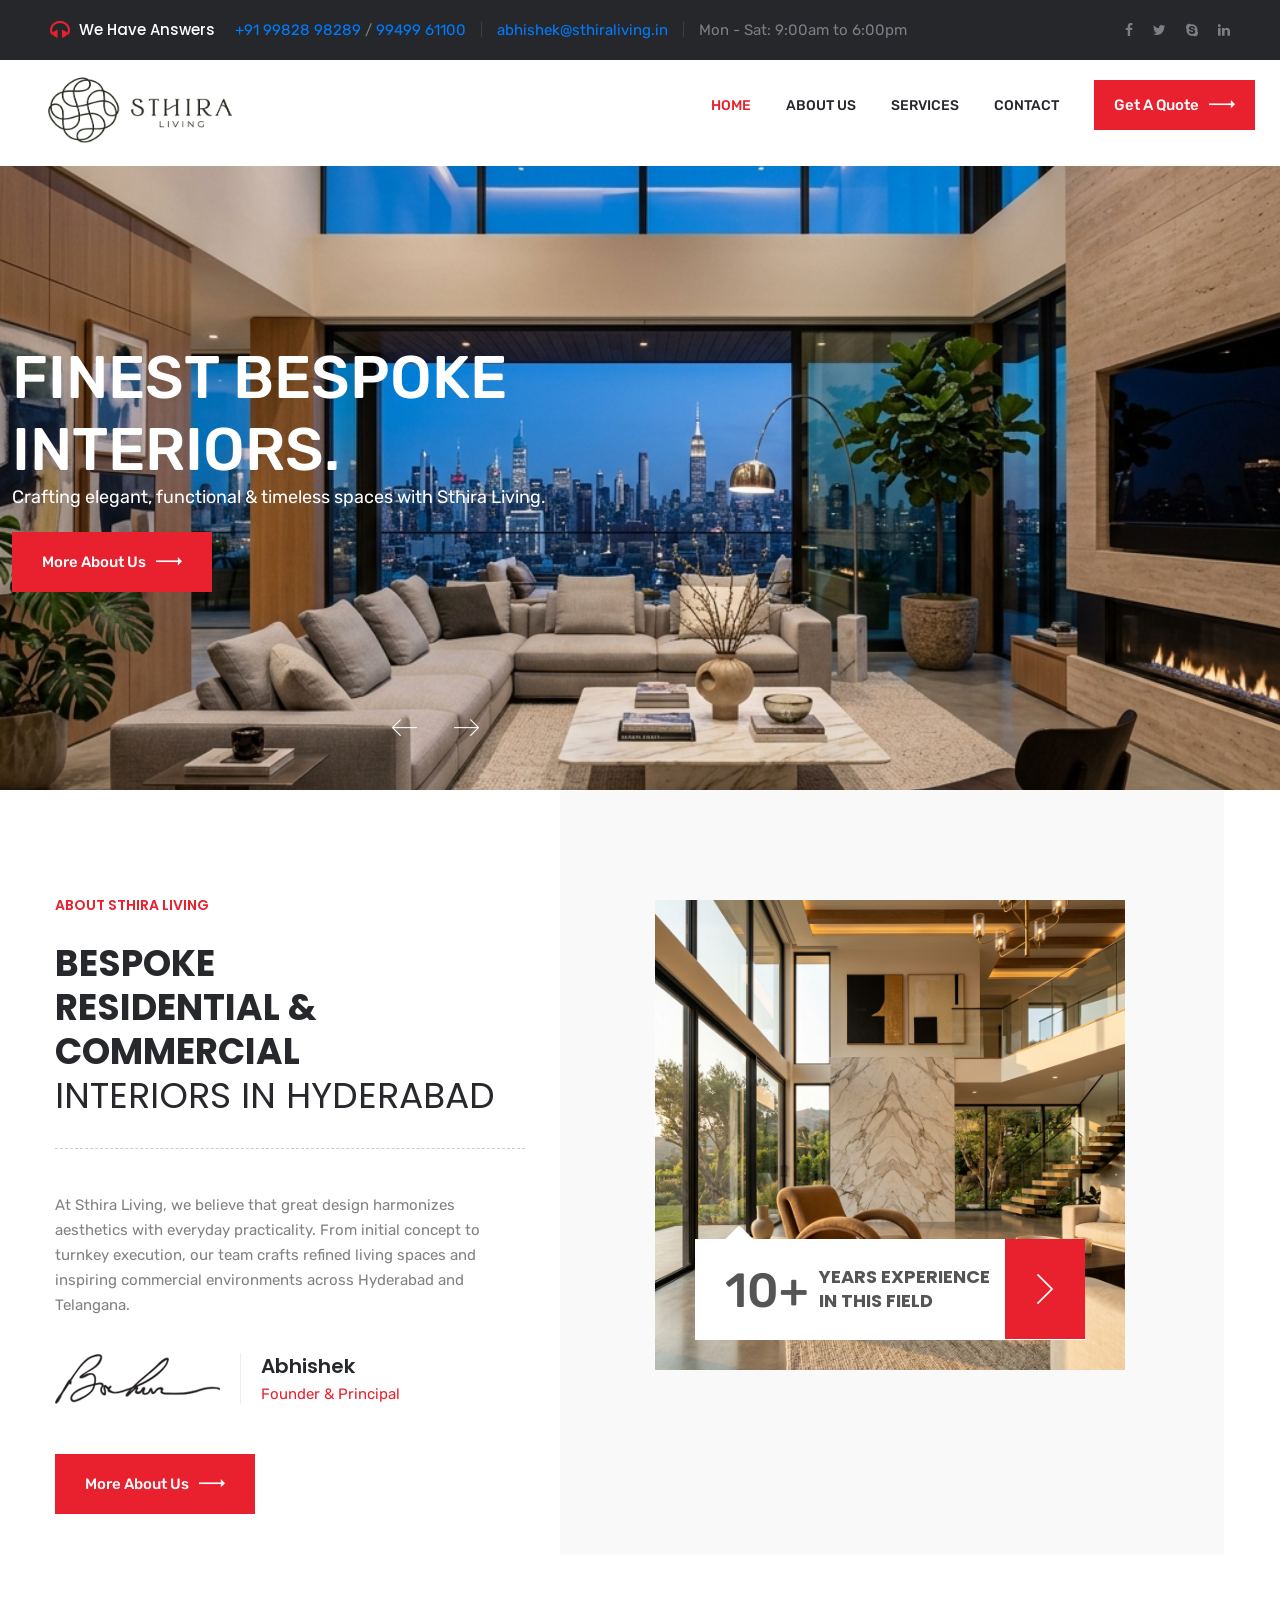
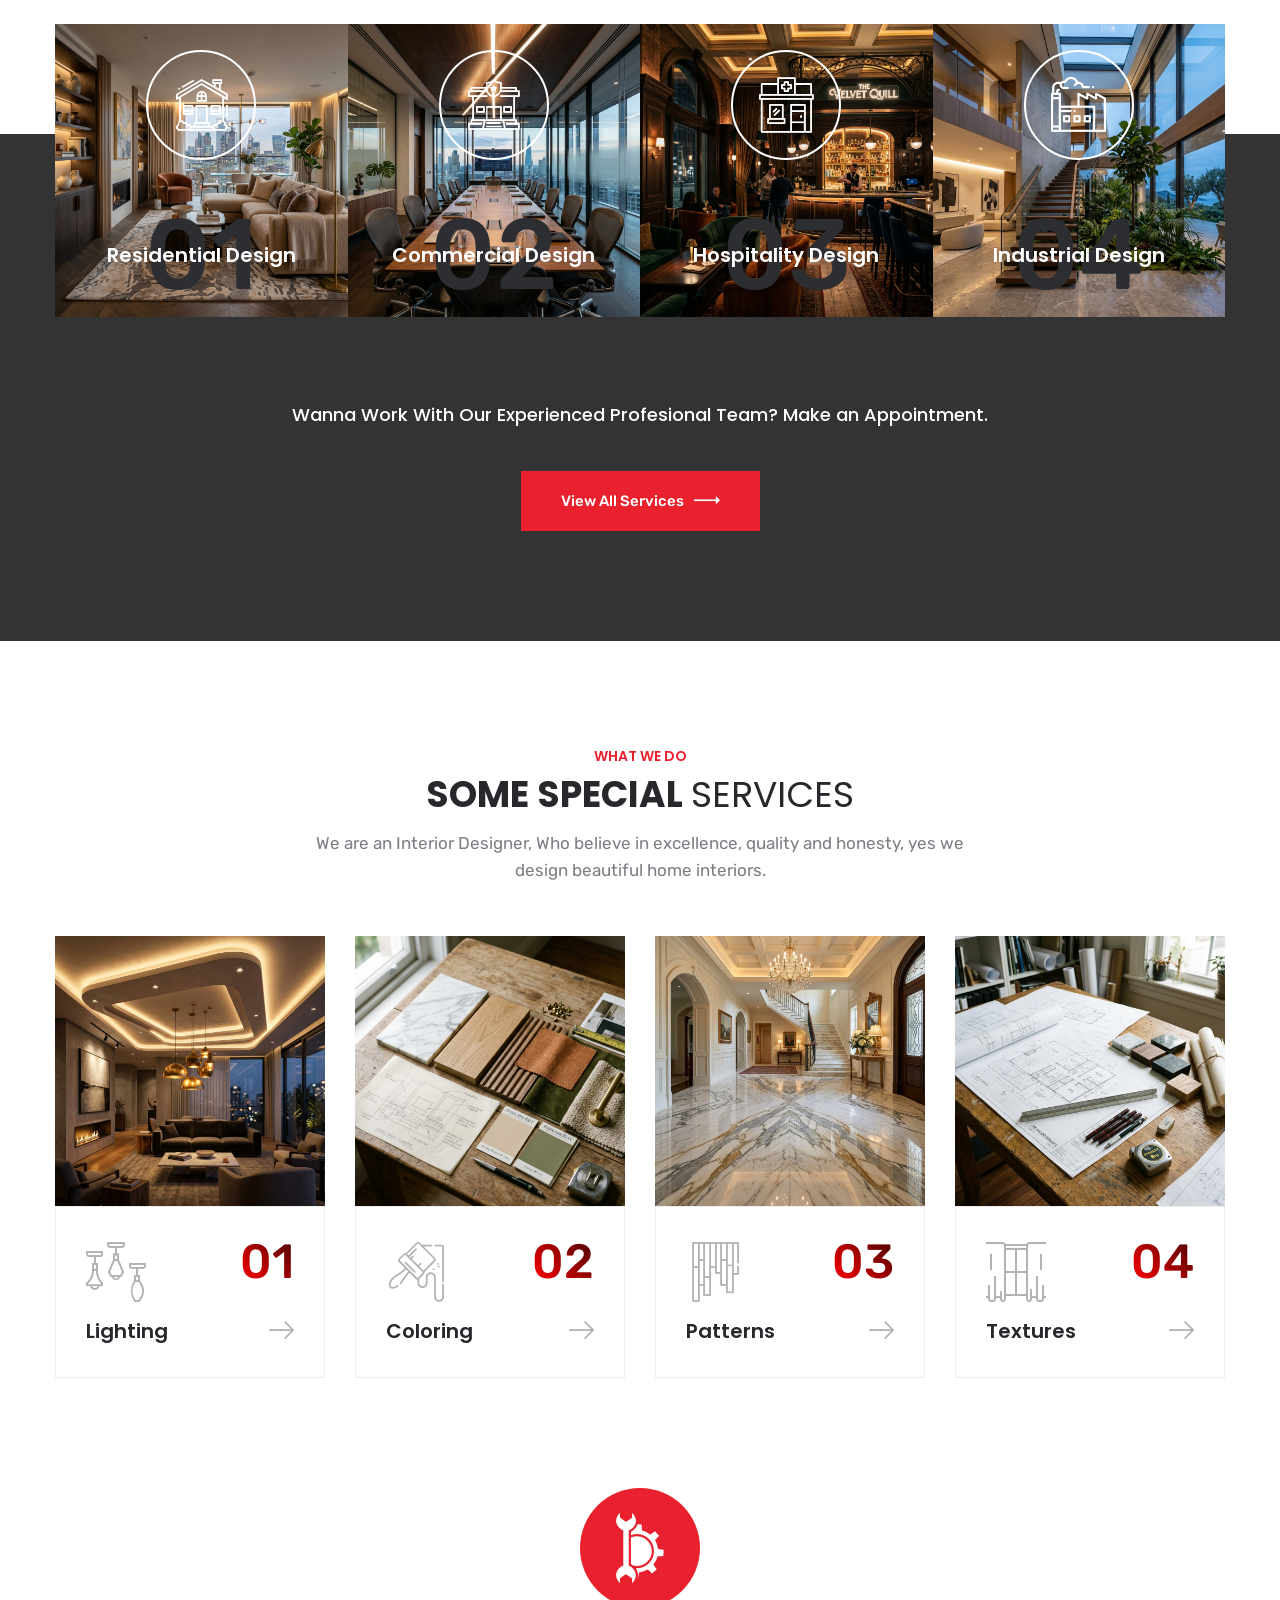
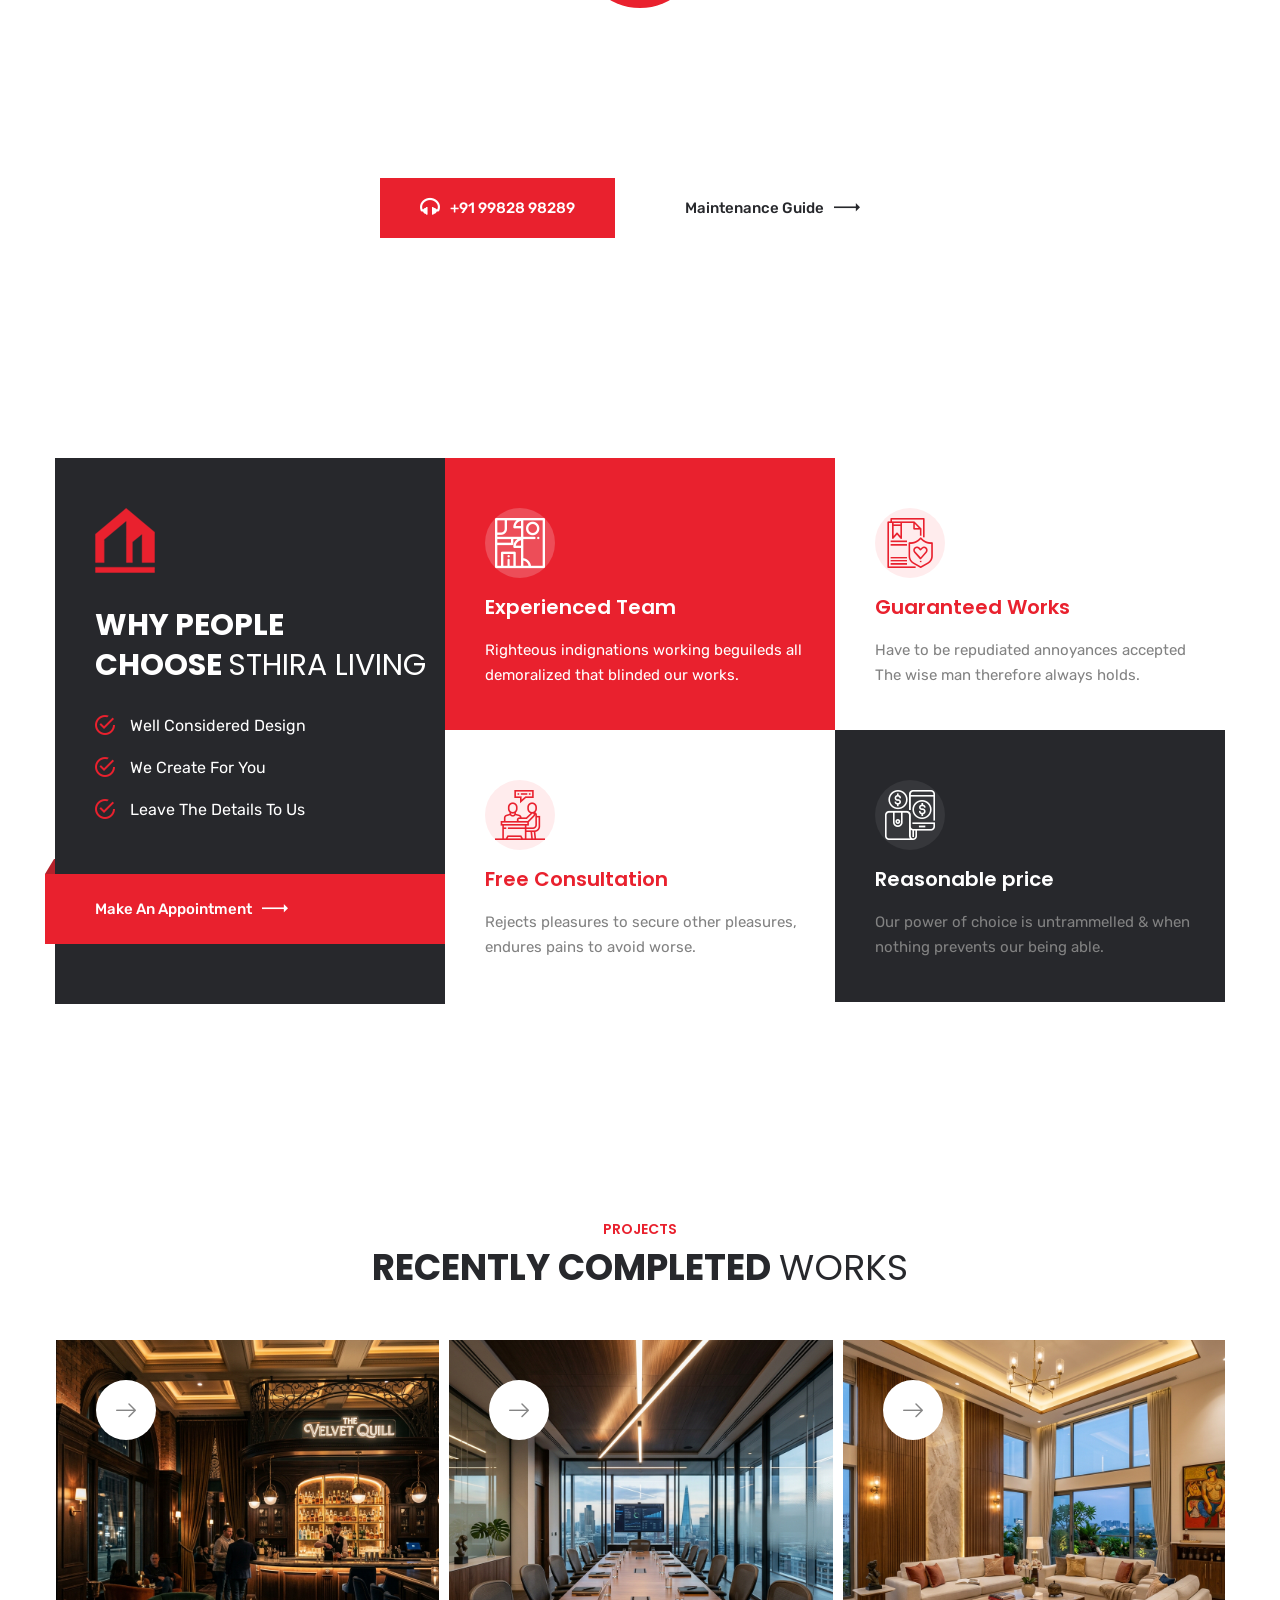
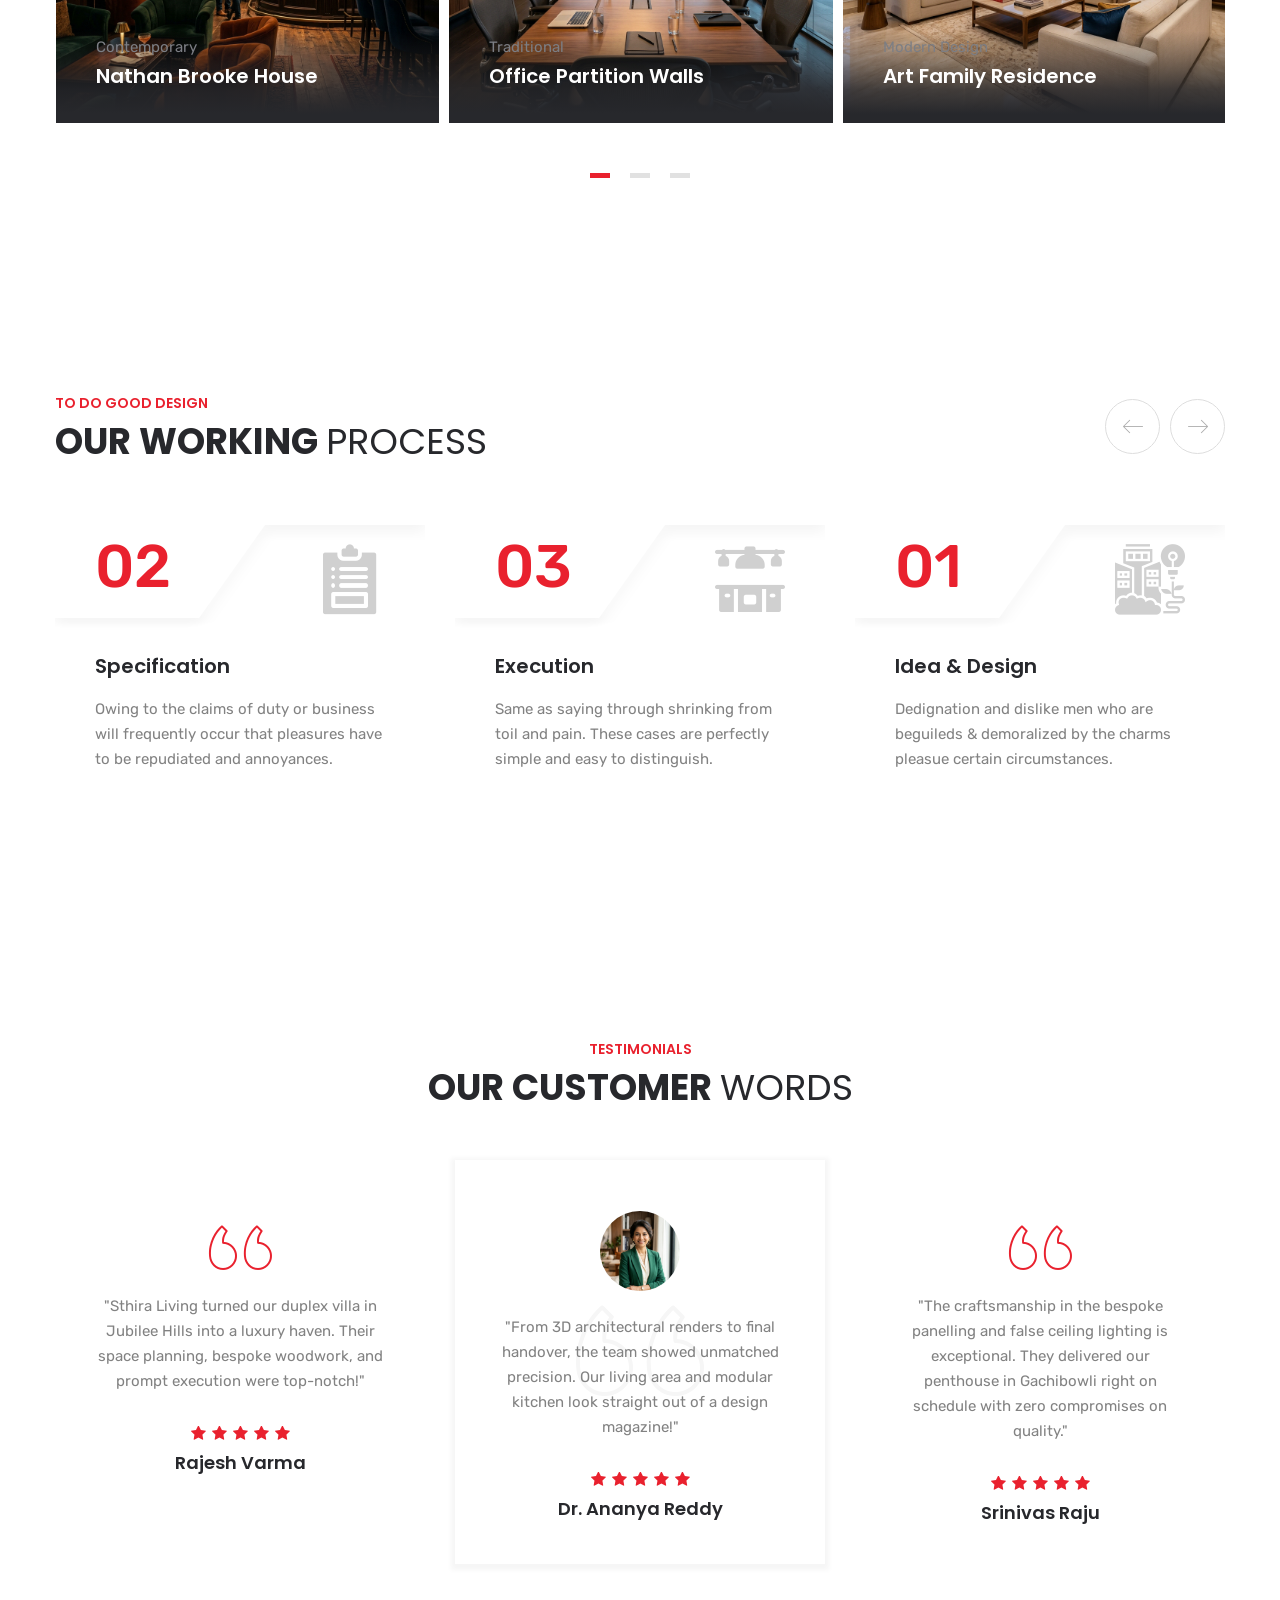
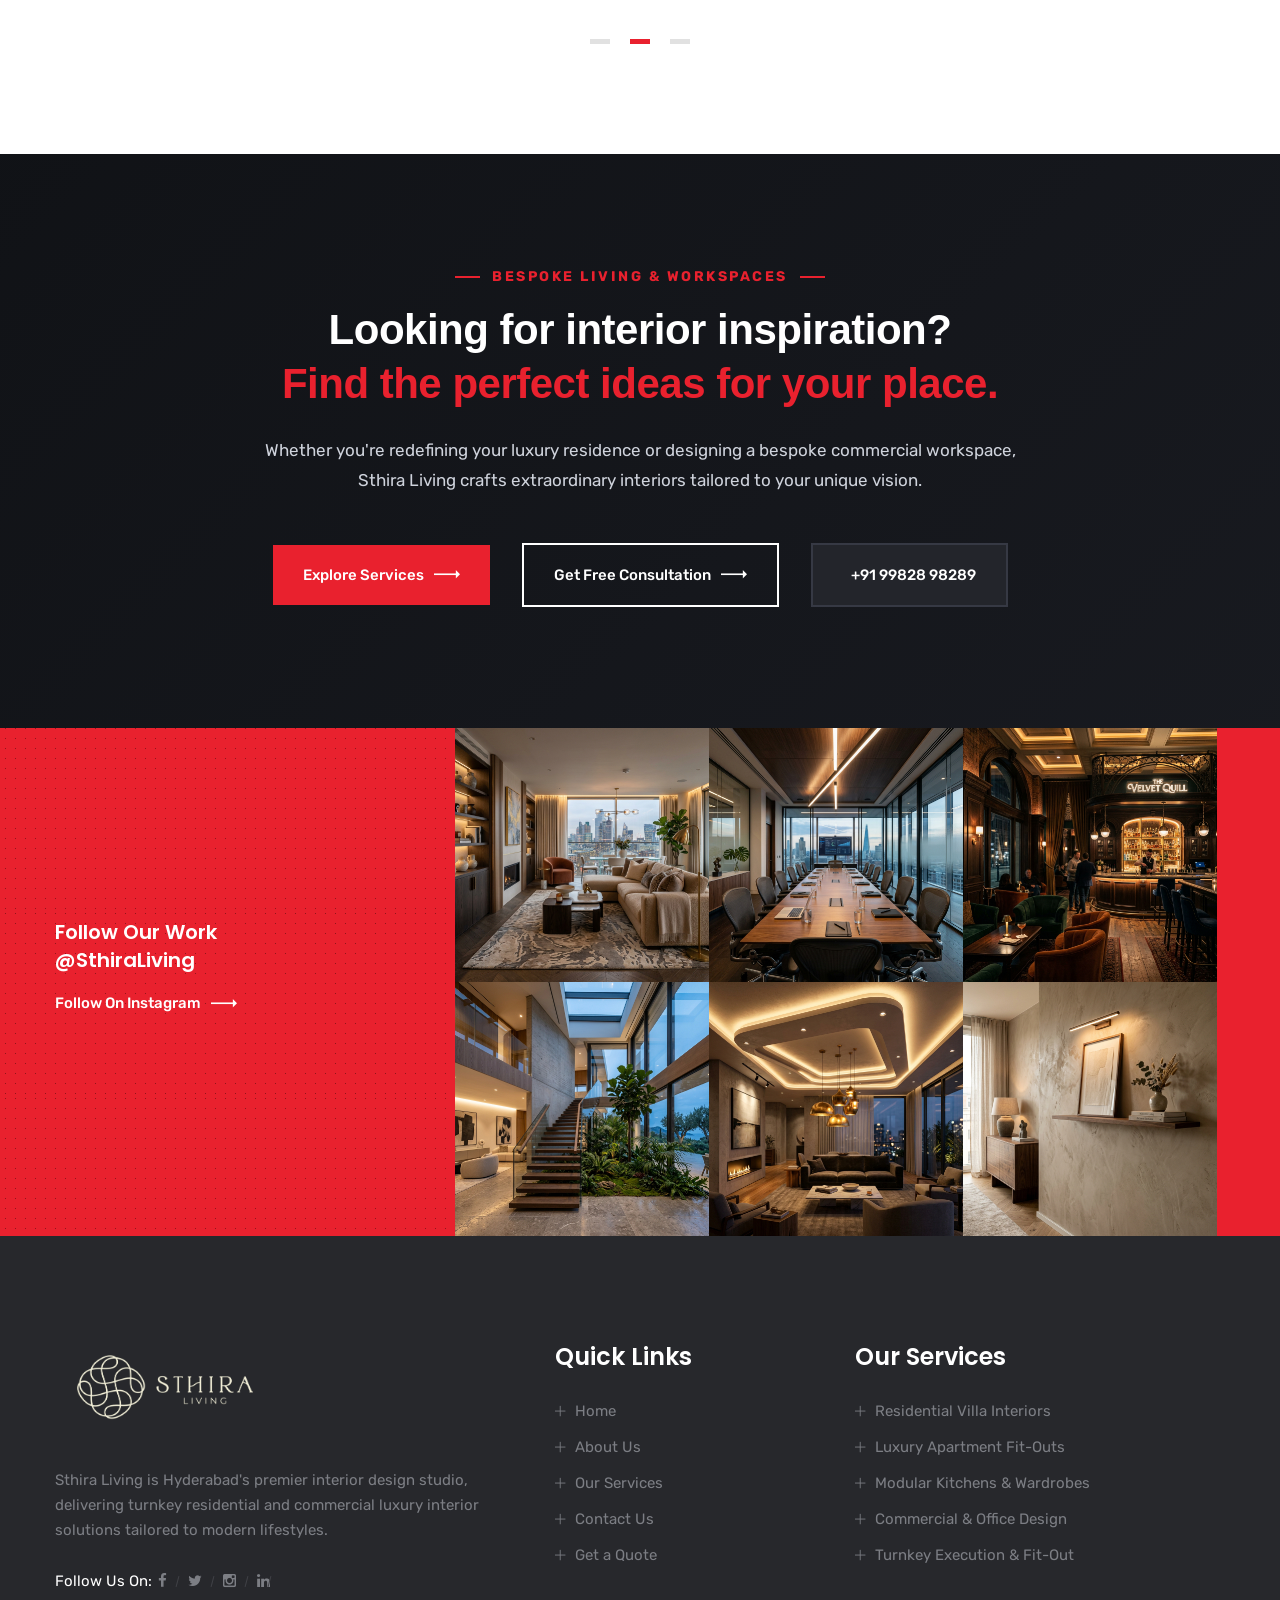
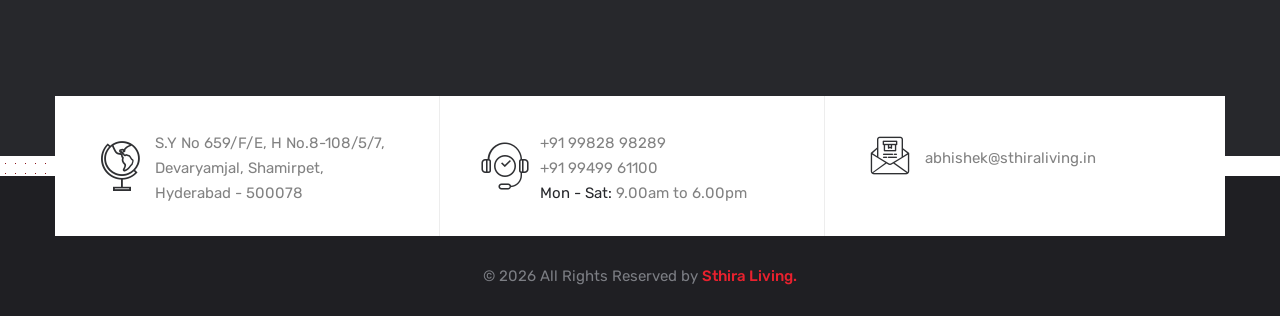
==== index.html @ 16c9e3c0 "Initial commit - Sthira Living website with Hyderabad interiors branding, real service photography, " ====
<!DOCTYPE html>
<html lang="en">

<head>
    <meta charset="UTF-8">
    <title>Sthira Living || Modern & Luxury Interior Designers Hyderabad</title>

    <!-- responsive meta -->
    <meta name="viewport" content="width=device-width, initial-scale=1">
    <!-- For IE -->
    <meta http-equiv="X-UA-Compatible" content="IE=edge">

    <!-- master stylesheet -->
    <link rel="stylesheet" href="css/style.css">
    <!-- Responsive stylesheet -->
    <link rel="stylesheet" href="css/responsive.css">
    <!-- Favicon -->
    <link rel="apple-touch-icon" sizes="180x180" href="images/favicon/apple-touch-icon.png">
    <link rel="icon" type="image/png" href="images/favicon/favicon-32x32.png" sizes="32x32">
    <link rel="icon" type="image/png" href="images/favicon/favicon-16x16.png" sizes="16x16">

    <!-- Fixing Internet Explorer-->
    <!--[if lt IE 9]>
        <script src="http://html5shiv.googlecode.com/svn/trunk/html5.js"></script>
        <script src="js/html5shiv.js"></script>
    <![endif]-->

</head>

<body>
    <div class="boxed_wrapper">

        <div class="preloader"></div>

        <!-- Start Top Bar style2 -->
        <section class="top-bar-style2">
            <div class="top-style2 clearfix">
                <div class="top-style2-left">
                    <p><span class="icon-music"></span>We Have Answers</p>
                    <ul>
                        <li><a href="tel:+919982898289">+91 99828 98289</a> / <a href="tel:+919949961100">99499 61100</a></li>
                        <li><a href="mailto:abhishek@sthiraliving.in">abhishek@sthiraliving.in</a></li>
                        <li>Mon - Sat: 9:00am to 6:00pm</li>
                    </ul>
                </div>
                <div class="top-style2-right">
                    <ul class="topbar-social-links">
                        <li><a href="#"><i class="fa fa-facebook" aria-hidden="true"></i></a></li>
                        <li><a href="#"><i class="fa fa-twitter" aria-hidden="true"></i></a></li>
                        <li><a href="#"><i class="fa fa-skype" aria-hidden="true"></i></a></li>
                        <li><a href="#"><i class="fa fa-linkedin" aria-hidden="true"></i></a></li>
                    </ul>
                </div>
            </div>
        </section>
        <!-- End Top Bar style2 -->

        <!--Start Main Header-->
        <header class="main-header header-style2 stricky">
            <div class="inner-container clearfix">
                <div class="logo-box-style2 float-left">
                    <a href="index.html">
                        <img src="images/sthira_logo.png" alt="Sthira Living">
                    </a>
                </div>
                <div class="main-menu-box float-right">
                    <nav class="main-menu style2 clearfix">
                        <div class="navbar-header clearfix">
                            <button type="button" class="navbar-toggle" data-toggle="collapse" data-target=".navbar-collapse">
                            <span class="icon-bar"></span>
                            <span class="icon-bar"></span>
                            <span class="icon-bar"></span>
                        </button>
                        </div>
                        <div class="navbar-collapse collapse clearfix">
                            <ul class="navigation clearfix">
                                <li class="current"><a href="index.html">Home</a></li>
                                <li><a href="about.html">About Us</a></li>
                                <li><a href="services.html">Services</a></li>
                                <li><a href="contact.html">Contact</a></li>
                            </ul>
                        </div>
                    </nav>
                    <div class="mainmenu-right style2">
                        <div class="button">
                            <a class="btn-one" href="contact.html">Get a Quote<span class="flaticon-next"></span></a>
                        </div>
                    </div>
                </div>
            </div>
        </header>
        <!--End Main Header-->

        <!--Main Slider-->
        <section class="main-slider style2">
            <div class="rev_slider_wrapper fullwidthbanner-container" id="rev_slider_one_wrapper" data-source="gallery">
                <div class="rev_slider fullwidthabanner" id="rev_slider_two" data-version="5.4.1">
                    <ul>
                        <li data-description="Slide Description" data-easein="default" data-easeout="default" data-fsmasterspeed="1500" data-fsslotamount="7" data-fstransition="fade" data-hideafterloop="0" data-hideslideonmobile="off" data-index="rs-1689" data-masterspeed="default"
                            data-param1="" data-param10="" data-param2="" data-param3="" data-param4="" data-param5="" data-param6="" data-param7="" data-param8="" data-param9="" data-rotate="0" data-saveperformance="off" data-slotamount="default" data-thumb="images/slides/v2-1.jpg"
                            data-title="Slide Title" data-transition="parallaxvertical">

                            <img alt="" class="rev-slidebg" data-bgfit="cover" data-bgparallax="10" data-bgposition="center center" data-bgrepeat="no-repeat" data-no-retina="" src="images/slides/v2-1.jpg">

                            <div class="tp-caption" data-paddingbottom="[0,0,0,0]" data-paddingleft="[0,0,0,0]" data-paddingright="[0,0,0,0]" data-paddingtop="[0,0,0,0]" data-responsive_offset="on" data-type="text" data-height="none" data-width="['800','800','700','400']" data-whitespace="normal"
                                data-hoffset="['15','15','15','15']" data-voffset="['-80','-95','-80','-90']" data-x="['left','left','left','left']" data-y="['middle','middle','middle','middle']" data-textalign="['top','top','top','top']" data-frames='[{"from":"y:[100%];z:0;rX:0deg;rY:0;rZ:0;sX:1;sY:1;skX:0;skY:0;","mask":"x:0px;y:0px;s:inherit;e:inherit;","speed":1500,"to":"o:1;","delay":1000,"ease":"Power3.easeInOut"},{"delay":"wait","speed":1000,"to":"auto:auto;","mask":"x:0;y:0;s:inherit;e:inherit;","ease":"Power3.easeInOut"}]'
                                style="z-index: 7; white-space: nowrap;">
                                <div class="slide-content left-slide">
                                    <div class="big-title">
                                        Finest bespoke<br> interiors.
                                    </div>
                                </div>
                            </div>
                            <div class="tp-caption" data-paddingbottom="[0,0,0,0]" data-paddingleft="[0,0,0,0]" data-paddingright="[0,0,0,0]" data-paddingtop="[0,0,0,0]" data-responsive_offset="on" data-type="text" data-height="none" data-width="['800','800','700','400']" data-whitespace="normal"
                                data-hoffset="['15','15','15','15']" data-voffset="['25','0','-5','-20']" data-x="['left','left','left','left']" data-y="['middle','middle','middle','middle']" data-textalign="['top','top','top','top']" data-frames='[{"from":"y:[-100%];z:0;rX:0deg;rY:0;rZ:0;sX:1;sY:1;skX:0;skY:0;","mask":"x:0px;y:0px;s:inherit;e:inherit;","speed":1500,"to":"o:1;","delay":1500,"ease":"Power3.easeInOut"},
                        {"delay":"wait","speed":1000,"to":"auto:auto;","mask":"x:0;y:0;s:inherit;e:inherit;","ease":"Power3.easeInOut"}]' style="z-index: 7; white-space: nowrap;">
                                <div class="slide-content left-slide">
                                    <div class="text">Crafting elegant, functional & timeless spaces with Sthira Living.</div>
                                </div>
                            </div>
                            <div class="tp-caption" data-paddingbottom="[0,0,0,0]" data-paddingleft="[0,0,0,0]" data-paddingright="[0,0,0,0]" data-paddingtop="[0,0,0,0]" data-responsive_offset="on" data-type="text" data-height="none" data-width="['800','800','700','400']" data-whitespace="normal"
                                data-hoffset="['15','15','15','15']" data-voffset="['105','90','75','65']" data-x="['left','left','left','left']" data-y="['middle','middle','middle','middle']" data-textalign="['top','top','top','top']" data-frames='[{"from":"y:[100%];z:0;rX:0deg;rY:0;rZ:0;sX:1;sY:1;skX:0;skY:0;","mask":"x:0px;y:0px;s:inherit;e:inherit;","speed":1500,"to":"o:1;","delay":1500,"ease":"Power3.easeInOut"},{"delay":"wait","speed":1000,"to":"auto:auto;","mask":"x:0;y:0;s:inherit;e:inherit;","ease":"Power3.easeInOut"}]'
                                style="z-index: 7; white-space: nowrap;">
                                <div class="slide-content left-slide">
                                    <div class="btn-box">
                                        <a class="btn-one" href="about.html">More About Us<span class="flaticon-next"></span></a>
                                    </div>
                                </div>
                            </div>



                        </li>

                        <li data-description="Slide Description" data-easein="default" data-easeout="default" data-fsmasterspeed="1500" data-fsslotamount="7" data-fstransition="fade" data-hideafterloop="0" data-hideslideonmobile="off" data-index="rs-1687" data-masterspeed="default"
                            data-param1="" data-param10="" data-param2="" data-param3="" data-param4="" data-param5="" data-param6="" data-param7="" data-param8="" data-param9="" data-rotate="0" data-saveperformance="off" data-slotamount="default" data-thumb="images/slides/v2-2.jpg"
                            data-title="Slide Title" data-transition="parallaxvertical">

                            <img alt="" class="rev-slidebg" data-bgfit="cover" data-bgparallax="10" data-bgposition="center center" data-bgrepeat="no-repeat" data-no-retina="" src="images/slides/v2-2.jpg">

                            <div class="tp-caption" data-paddingbottom="[0,0,0,0]" data-paddingleft="[0,0,0,0]" data-paddingright="[0,0,0,0]" data-paddingtop="[0,0,0,0]" data-responsive_offset="on" data-type="text" data-height="none" data-width="['800','800','700','400']" data-whitespace="normal"
                                data-hoffset="['15','15','15','15']" data-voffset="['-80','-95','-80','-90']" data-x="['left','left','left','left']" data-y="['middle','middle','middle','middle']" data-textalign="['top','top','top','top']" data-frames='[{"from":"y:[100%];z:0;rX:0deg;rY:0;rZ:0;sX:1;sY:1;skX:0;skY:0;","mask":"x:0px;y:0px;s:inherit;e:inherit;","speed":1500,"to":"o:1;","delay":1000,"ease":"Power3.easeInOut"},{"delay":"wait","speed":1000,"to":"auto:auto;","mask":"x:0;y:0;s:inherit;e:inherit;","ease":"Power3.easeInOut"}]'
                                style="z-index: 7; white-space: nowrap;">
                                <div class="slide-content left-slide">
                                    <div class="big-title">
                                        Beautiful Living<br> Solutions.
                                    </div>
                                </div>
                            </div>
                            <div class="tp-caption" data-paddingbottom="[0,0,0,0]" data-paddingleft="[0,0,0,0]" data-paddingright="[0,0,0,0]" data-paddingtop="[0,0,0,0]" data-responsive_offset="on" data-type="text" data-height="none" data-width="['800','800','700','400']" data-whitespace="normal"
                                data-hoffset="['15','15','15','15']" data-voffset="['25','0','-5','-20']" data-x="['left','left','left','left']" data-y="['middle','middle','middle','middle']" data-textalign="['top','top','top','top']" data-frames='[{"from":"y:[-100%];z:0;rX:0deg;rY:0;rZ:0;sX:1;sY:1;skX:0;skY:0;","mask":"x:0px;y:0px;s:inherit;e:inherit;","speed":1500,"to":"o:1;","delay":1500,"ease":"Power3.easeInOut"},
                        {"delay":"wait","speed":1000,"to":"auto:auto;","mask":"x:0;y:0;s:inherit;e:inherit;","ease":"Power3.easeInOut"}]' style="z-index: 7; white-space: nowrap;">
                                <div class="slide-content left-slide">
                                    <div class="text">Transforming your lifestyle through personalized interior design.</div>
                                </div>
                            </div>
                            <div class="tp-caption" data-paddingbottom="[0,0,0,0]" data-paddingleft="[0,0,0,0]" data-paddingright="[0,0,0,0]" data-paddingtop="[0,0,0,0]" data-responsive_offset="on" data-type="text" data-height="none" data-width="['800','800','700','400']" data-whitespace="normal"
                                data-hoffset="['15','15','15','15']" data-voffset="['105','90','75','65']" data-x="['left','left','left','left']" data-y="['middle','middle','middle','middle']" data-textalign="['top','top','top','top']" data-frames='[{"from":"y:[100%];z:0;rX:0deg;rY:0;rZ:0;sX:1;sY:1;skX:0;skY:0;","mask":"x:0px;y:0px;s:inherit;e:inherit;","speed":1500,"to":"o:1;","delay":1500,"ease":"Power3.easeInOut"},{"delay":"wait","speed":1000,"to":"auto:auto;","mask":"x:0;y:0;s:inherit;e:inherit;","ease":"Power3.easeInOut"}]'
                                style="z-index: 7; white-space: nowrap;">
                                <div class="slide-content left-slide">
                                    <div class="btn-box">
                                        <a class="btn-one" href="services.html">Services We Provide<span class="flaticon-next"></span></a>
                                    </div>
                                </div>
                            </div>

                        </li>

                        <li data-description="Slide Description" data-easein="default" data-easeout="default" data-fsmasterspeed="1500" data-fsslotamount="7" data-fstransition="fade" data-hideafterloop="0" data-hideslideonmobile="off" data-index="rs-1688" data-masterspeed="default"
                            data-param1="" data-param10="" data-param2="" data-param3="" data-param4="" data-param5="" data-param6="" data-param7="" data-param8="" data-param9="" data-rotate="0" data-saveperformance="off" data-slotamount="default" data-thumb="images/slides/v2-3.jpg"
                            data-title="Slide Title" data-transition="parallaxvertical">

                            <img alt="" class="rev-slidebg" data-bgfit="cover" data-bgparallax="10" data-bgposition="center center" data-bgrepeat="no-repeat" data-no-retina="" src="images/slides/v2-3.jpg">

                            <div class="tp-caption" data-paddingbottom="[0,0,0,0]" data-paddingleft="[0,0,0,0]" data-paddingright="[0,0,0,0]" data-paddingtop="[0,0,0,0]" data-responsive_offset="on" data-type="text" data-height="none" data-width="['800','800','700','400']" data-whitespace="normal"
                                data-hoffset="['15','15','15','15']" data-voffset="['-80','-95','-80','-90']" data-x="['left','left','left','left']" data-y="['middle','middle','middle','middle']" data-textalign="['top','top','top','top']" data-frames='[{"from":"y:[100%];z:0;rX:0deg;rY:0;rZ:0;sX:1;sY:1;skX:0;skY:0;","mask":"x:0px;y:0px;s:inherit;e:inherit;","speed":1500,"to":"o:1;","delay":1000,"ease":"Power3.easeInOut"},{"delay":"wait","speed":1000,"to":"auto:auto;","mask":"x:0;y:0;s:inherit;e:inherit;","ease":"Power3.easeInOut"}]'
                                style="z-index: 7; white-space: nowrap;">
                                <div class="slide-content left-slide">
                                    <div class="big-title">
                                        Uniting design &<br> technology.
                                    </div>
                                </div>
                            </div>
                            <div class="tp-caption" data-paddingbottom="[0,0,0,0]" data-paddingleft="[0,0,0,0]" data-paddingright="[0,0,0,0]" data-paddingtop="[0,0,0,0]" data-responsive_offset="on" data-type="text" data-height="none" data-width="['800','800','700','400']" data-whitespace="normal"
                                data-hoffset="['15','15','15','15']" data-voffset="['25','0','-5','-20']" data-x="['left','left','left','left']" data-y="['middle','middle','middle','middle']" data-textalign="['top','top','top','top']" data-frames='[{"from":"y:[-100%];z:0;rX:0deg;rY:0;rZ:0;sX:1;sY:1;skX:0;skY:0;","mask":"x:0px;y:0px;s:inherit;e:inherit;","speed":1500,"to":"o:1;","delay":1500,"ease":"Power3.easeInOut"},
                        {"delay":"wait","speed":1000,"to":"auto:auto;","mask":"x:0;y:0;s:inherit;e:inherit;","ease":"Power3.easeInOut"}]' style="z-index: 7; white-space: nowrap;">
                                <div class="slide-content left-slide">
                                    <div class="text">Experience world-class interior concepts tailored for you.</div>
                                </div>
                            </div>
                            <div class="tp-caption" data-paddingbottom="[0,0,0,0]" data-paddingleft="[0,0,0,0]" data-paddingright="[0,0,0,0]" data-paddingtop="[0,0,0,0]" data-responsive_offset="on" data-type="text" data-height="none" data-width="['800','800','700','400']" data-whitespace="normal"
                                data-hoffset="['15','15','15','15']" data-voffset="['105','90','75','65']" data-x="['left','left','left','left']" data-y="['middle','middle','middle','middle']" data-textalign="['top','top','top','top']" data-frames='[{"from":"y:[100%];z:0;rX:0deg;rY:0;rZ:0;sX:1;sY:1;skX:0;skY:0;","mask":"x:0px;y:0px;s:inherit;e:inherit;","speed":1500,"to":"o:1;","delay":1500,"ease":"Power3.easeInOut"},{"delay":"wait","speed":1000,"to":"auto:auto;","mask":"x:0;y:0;s:inherit;e:inherit;","ease":"Power3.easeInOut"}]'
                                style="z-index: 7; white-space: nowrap;">
                                <div class="slide-content left-slide">
                                    <div class="btn-box">
                                        <a class="btn-one" href="services.html">View Our Services<span class="flaticon-next"></span></a>
                                    </div>
                                </div>
                            </div>



                        </li>
                    </ul>
                </div>
            </div>
        </section>
        <!--End Main Slider-->

        <!--Start About Style2 Area-->
        <section class="about-style2-area">
            <div class="container">
                <div class="row">
                    <div class="col-xl-5">
                        <div class="about-style2-text">
                            <div class="sec-title">
                                <p>About Sthira Living</p>
                                <div class="title">Bespoke <br>Residential & Commercial<br><span> Interiors in Hyderabad</span></div>
                            </div>
                            <div class="text">
                                <p>At Sthira Living, we believe that great design harmonizes aesthetics with everyday practicality. From initial concept to turnkey execution, our team crafts refined living spaces and inspiring commercial environments across Hyderabad and Telangana.
                                </p>
                            </div>
                            <div class="authorised-info">
                                <div class="signature">
                                    <img src="images/icon/signature.png" alt="Signature">
                                </div>
                                <div class="name">
                                    <h3>Abhishek</h3>
                                    <p>Founder & Principal</p>
                                </div>
                            </div>
                            <div class="button">
                                <a class="btn-one" href="about.html">More About Us<span class="flaticon-next"></span></a>
                            </div>
                        </div>
                    </div>
                    <div class="col-xl-7">
                        <div class="about-style2-image-box">
                            <div class="pattern wow slideInUp" data-wow-delay="100ms" data-wow-duration="1500ms"></div>
                            <div class="image">
                                <img src="images/resources/about-style2-image.jpg" alt="Awesome Image">
                                <div class="overlay-box">
                                    <div class="title">
                                        <h1>10+ <span>Years Experience<br> in this Field</span></h1>
                                    </div>
                                    <div class="button">
                                        <a href="#"><span class="icon-back"></span></a>
                                    </div>
                                </div>
                            </div>
                        </div>
                    </div>
                </div>
            </div>
        </section>
        <!--End About Style2 Area-->

        <!--Start Working style2 Area-->
        <section class="working-style2-area" style="background-image:url(images/parallax-background/working-style2-bg.jpg?v=2);">
            <div class="container">
                <div class="row">
                    <div class="col-xl-12">
                        <div class="working-style2-content clearfix">
                            <!--Start Single Working Box Style2-->
                            <div class="single-working-box-style2">
                                <div class="img-holder">
                                    <img src="images/resources/working-v2-1.jpg" alt="Awesome Image">
                                    <div class="static-content">
                                        <div class="box">
                                            <div class="inner">
                                                <div class="icon-holder">
                                                    <span class="icon-architecture-and-city"></span>
                                                </div>
                                                <div class="text-holder">
                                                    <div class="title">
                                                        <h3>Residential Design</h3>
                                                        <div class="count">01</div>
                                                    </div>
                                                </div>
                                            </div>
                                        </div>
                                    </div>
                                    <div class="overlay-content">
                                        <div class="box">
                                            <div class="inner">
                                                <div class="icon-holder">
                                                    <span class="icon-architecture-and-city"></span>
                                                </div>
                                                <div class="text-holder">
                                                    <div class="title">
                                                        <h3>Residential Design</h3>
                                                        <div class="count">01</div>
                                                    </div>
                                                    <div class="text">
                                                        <p>Which is the same as saying in<br> through shrrinkings from toil and<br> cases are perfectly.</p>
                                                    </div>
                                                </div>
                                            </div>
                                        </div>
                                    </div>
                                </div>
                                <div class="read-more">
                                    <a href="#"><span class="icon-next"></span></a>
                                </div>
                            </div>
                            <!--End Single Working Box Style2-->
                            <!--Start Single Working Box Style2-->
                            <div class="single-working-box-style2">
                                <div class="img-holder">
                                    <img src="images/resources/working-v2-2.jpg" alt="Awesome Image">
                                    <div class="static-content">
                                        <div class="box">
                                            <div class="inner">
                                                <div class="icon-holder">
                                                    <span class="icon-sheriff"></span>
                                                </div>
                                                <div class="text-holder">
                                                    <div class="title">
                                                        <h3>Commercial Design</h3>
                                                        <div class="count">02</div>
                                                    </div>
                                                </div>
                                            </div>
                                        </div>
                                    </div>
                                    <div class="overlay-content">
                                        <div class="box">
                                            <div class="inner">
                                                <div class="icon-holder">
                                                    <span class="icon-sheriff"></span>
                                                </div>
                                                <div class="text-holder">
                                                    <div class="title">
                                                        <h3>Commercial Design</h3>
                                                        <div class="count">02</div>
                                                    </div>
                                                    <div class="text">
                                                        <p>Which is the same as saying in<br> through shrrinkings from toil and<br> cases are perfectly.</p>
                                                    </div>
                                                </div>
                                            </div>
                                        </div>
                                    </div>
                                </div>
                                <div class="read-more">
                                    <a href="#"><span class="icon-next"></span></a>
                                </div>
                            </div>
                            <!--End Single Working Box Style2-->
                            <!--Start Single Working Box Style2-->
                            <div class="single-working-box-style2">
                                <div class="img-holder">
                                    <img src="images/resources/working-v2-3.jpg" alt="Awesome Image">
                                    <div class="static-content">
                                        <div class="box">
                                            <div class="inner">
                                                <div class="icon-holder">
                                                    <span class="icon-cross"></span>
                                                </div>
                                                <div class="text-holder">
                                                    <div class="title">
                                                        <h3>Hospitality Design</h3>
                                                        <div class="count">03</div>
                                                    </div>
                                                </div>
                                            </div>
                                        </div>
                                    </div>
                                    <div class="overlay-content">
                                        <div class="box">
                                            <div class="inner">
                                                <div class="icon-holder">
                                                    <span class="icon-cross"></span>
                                                </div>
                                                <div class="text-holder">
                                                    <div class="title">
                                                        <h3>Hospitality Design</h3>
                                                        <div class="count">03</div>
                                                    </div>
                                                    <div class="text">
                                                        <p>Which is the same as saying in<br> through shrrinkings from toil and<br> cases are perfectly.</p>
                                                    </div>
                                                </div>
                                            </div>
                                        </div>
                                    </div>
                                </div>
                                <div class="read-more">
                                    <a href="#"><span class="icon-next"></span></a>
                                </div>
                            </div>
                            <!--End Single Working Box Style2-->
                            <!--Start Single Working Box Style2-->
                            <div class="single-working-box-style2">
                                <div class="img-holder">
                                    <img src="images/resources/working-v2-4.jpg" alt="Awesome Image">
                                    <div class="static-content">
                                        <div class="box">
                                            <div class="inner">
                                                <div class="icon-holder">
                                                    <span class="flaticon-architecture-and-city"></span>
                                                </div>
                                                <div class="text-holder">
                                                    <div class="title">
                                                        <h3>Industrial Design</h3>
                                                        <div class="count">04</div>
                                                    </div>
                                                </div>
                                            </div>
                                        </div>
                                    </div>
                                    <div class="overlay-content">
                                        <div class="box">
                                            <div class="inner">
                                                <div class="icon-holder">
                                                    <span class="flaticon-architecture-and-city"></span>
                                                </div>
                                                <div class="text-holder">
                                                    <div class="title">
                                                        <h3>Industrial Design</h3>
                                                        <div class="count">04</div>
                                                    </div>
                                                    <div class="text">
                                                        <p>Which is the same as saying in<br> through shrrinkings from toil and<br> cases are perfectly.</p>
                                                    </div>
                                                </div>
                                            </div>
                                        </div>
                                    </div>
                                </div>
                                <div class="read-more">
                                    <a href="#"><span class="icon-next"></span></a>
                                </div>
                            </div>
                            <!--End Single Working Box Style2-->
                        </div>
                        <div class="working-style-bottom text-center">
                            <p>Wanna Work With Our Experienced Profesional Team? Make an Appointment.</p>
                            <div class="button">
                                <a class="btn-one" href="services.html">View All Services<span class="flaticon-next"></span></a>
                            </div>
                        </div>
                    </div>
                </div>
            </div>
        </section>
        <!--End Working style2 Area-->

        <!--Start services style1 area-->
        <section class="services-style1-area">
            <div class="container">
                <div class="sec-title with-text max-width text-center wow fadeInDown" data-wow-delay="100ms" data-wow-duration="1200ms">
                    <p>What We Do</p>
                    <div class="title">Some Special <span>Services</span></div>
                    <p class="bottom-text">We are an Interior Designer, Who believe in excellence, quality and honesty, yes we design beautiful home interiors.</p>
                </div>
                <div class="row">
                    <!--Start single service style1-->
                    <div class="col-xl-3 col-lg-6 col-md-6 col-sm-12">
                        <div class="single-service-style1 wow fadeInUp" data-wow-delay="0ms" data-wow-duration="1200ms">
                            <div class="img-holder">
                                <img src="images/services/1.jpg" alt="Lighting & Ambiance">
                                <div class="overlay-style-two"></div>
                                <div class="overlay-content-box">
                                    <div class="box">
                                        <div class="inner">
                                            <div class="icon">
                                                <span class="icon-lamp"></span>
                                            </div>
                                            <div class="title">
                                                <h3>Lighting</h3>
                                            </div>
                                        </div>
                                    </div>
                                </div>
                            </div>
                            <div class="text-holder">
                                <div class="inner-content">
                                    <div class="top">
                                        <div class="icon">
                                            <span class="icon-lamp"></span>
                                        </div>
                                        <div class="count">
                                            <h1>01</h1>
                                        </div>
                                    </div>
                                    <div class="bottom">
                                        <div class="title">
                                            <h3>Lighting</h3>
                                        </div>
                                        <div class="read-more">
                                            <a href="services.html"><span class="icon-next"></span></a>
                                        </div>
                                    </div>
                                </div>
                                <div class="overlay-content">
                                    <div class="text">
                                        <p>Custom architectural lighting schemes, ambient cove accents, and bespoke designer fixtures.</p>
                                    </div>
                                    <div class="read-more">
                                        <a href="contact.html"><span class="icon-next"></span></a>
                                    </div>
                                </div>
                            </div>
                        </div>
                    </div>
                    <!--End single service style1-->
                    <!--Start single service style1-->
                    <div class="col-xl-3 col-lg-6 col-md-6 col-sm-12">
                        <div class="single-service-style1 wow fadeInUp" data-wow-delay="200ms" data-wow-duration="1200ms">
                            <div class="img-holder">
                                <img src="images/services/service-moodboard.png" alt="Coloring & Palette">
                                <div class="overlay-style-two"></div>
                                <div class="overlay-content-box">
                                    <div class="box">
                                        <div class="inner">
                                            <div class="icon">
                                                <span class="icon-paint"></span>
                                            </div>
                                            <div class="title">
                                                <h3>Coloring</h3>
                                            </div>
                                        </div>
                                    </div>
                                </div>
                            </div>
                            <div class="text-holder">
                                <div class="inner-content">
                                    <div class="top">
                                        <div class="icon">
                                            <span class="icon-paint"></span>
                                        </div>
                                        <div class="count">
                                            <h1>02</h1>
                                        </div>
                                    </div>
                                    <div class="bottom">
                                        <div class="title">
                                            <h3>Coloring</h3>
                                        </div>
                                        <div class="read-more">
                                            <a href="services.html"><span class="icon-next"></span></a>
                                        </div>
                                    </div>
                                </div>
                                <div class="overlay-content">
                                    <div class="text">
                                        <p>Curated harmonious palettes featuring earthy tones, muted sage, and warm ivory accents.</p>
                                    </div>
                                    <div class="read-more">
                                        <a href="contact.html"><span class="icon-next"></span></a>
                                    </div>
                                </div>
                            </div>
                        </div>
                    </div>
                    <!--End single service style1-->
                    <!--Start single service style1-->
                    <div class="col-xl-3 col-lg-6 col-md-6 col-sm-12">
                        <div class="single-service-style1 wow fadeInUp" data-wow-delay="400ms" data-wow-duration="1200ms">
                            <div class="img-holder">
                                <img src="images/services/3.jpg" alt="Patterns & Panelling">
                                <div class="overlay-style-two"></div>
                                <div class="overlay-content-box">
                                    <div class="box">
                                        <div class="inner">
                                            <div class="icon">
                                                <span class="icon-floor"></span>
                                            </div>
                                            <div class="title">
                                                <h3>Patterns</h3>
                                            </div>
                                        </div>
                                    </div>
                                </div>
                            </div>
                            <div class="text-holder">
                                <div class="inner-content">
                                    <div class="top">
                                        <div class="icon">
                                            <span class="icon-floor"></span>
                                        </div>
                                        <div class="count">
                                            <h1>03</h1>
                                        </div>
                                    </div>
                                    <div class="bottom">
                                        <div class="title">
                                            <h3>Patterns</h3>
                                        </div>
                                        <div class="read-more">
                                            <a href="services.html"><span class="icon-next"></span></a>
                                        </div>
                                    </div>
                                </div>
                                <div class="overlay-content">
                                    <div class="text">
                                        <p>Artisanal geometric woodwork, fluted wall accents, and custom wall panelling tailored for luxury homes.</p>
                                    </div>
                                    <div class="read-more">
                                        <a href="contact.html"><span class="icon-next"></span></a>
                                    </div>
                                </div>
                            </div>
                        </div>
                    </div>
                    <!--End single service style1-->
                    <!--Start single service style1-->
                    <div class="col-xl-3 col-lg-6 col-md-6 col-sm-12">
                        <div class="single-service-style1 wow fadeInUp" data-wow-delay="600ms" data-wow-duration="1200ms">
                            <div class="img-holder">
                                <img src="images/services/service-blueprint.png" alt="Textures & Materials">
                                <div class="overlay-style-two"></div>
                                <div class="overlay-content-box">
                                    <div class="box">
                                        <div class="inner">
                                            <div class="icon">
                                                <span class="icon-window"></span>
                                            </div>
                                            <div class="title">
                                                <h3>Textures</h3>
                                            </div>
                                        </div>
                                    </div>
                                </div>
                            </div>
                            <div class="text-holder">
                                <div class="inner-content">
                                    <div class="top">
                                        <div class="icon">
                                            <span class="icon-window"></span>
                                        </div>
                                        <div class="count">
                                            <h1>04</h1>
                                        </div>
                                    </div>
                                    <div class="bottom">
                                        <div class="title">
                                            <h3>Textures</h3>
                                        </div>
                                        <div class="read-more">
                                            <a href="services.html"><span class="icon-next"></span></a>
                                        </div>
                                    </div>
                                </div>
                                <div class="overlay-content">
                                    <div class="text">
                                        <p>Finest Italian marble, tactile fabrics, rich veneers, and technical architectural details.</p>
                                    </div>
                                    <div class="read-more">
                                        <a href="contact.html"><span class="icon-next"></span></a>
                                    </div>
                                </div>
                            </div>
                        </div>
                    </div>
                    <!--End single service style1-->
                </div>
            </div>
        </section>
        <!--End services style1 area-->

        <!--Start slogan style2 area-->
        <section class="slogan-style2-area" style="background-image:url(images/parallax-background/slogan-bg.jpg?v=2);">
            <div class="icon-holder">
                <span class="flaticon-car"></span>
            </div>
            <div class="container">
                <div class="row">
                    <div class="col-xl-12">
                        <div class="inner-content">
                            <div class="title">
                                <h1>Creating lasting impressions through<br> <span>interior design.</span></h1>
                            </div>
                            <div class="button">
                                <a class="btn-one call-us" href="tel:+919982898289"><i class="icon-music"></i>+91 99828 98289</a>
                                <a class="btn-one" href="contact.html">Maintenance Guide<span class="flaticon-next"></span></a>
                            </div>
                        </div>
                    </div>
                </div>
            </div>
        </section>
        <!--End slogan style2 area-->

        <!--Start Why choose Area-->
        <section class="why-choose-area" style="background-image:url(images/parallax-background/why-choose-bg.jpg?v=2);">
            <div class="container">
                <div class="row">
                    <div class="col-xl-12">
                        <div class="why-choose-title float-left">
                            <div class="sec-title">
                                <div class="icon"><img src="images/icon/home-1.png" alt="Sthira Living"></div>
                                <div class="title">Why People <br>Choose <span>Sthira Living</span></div>
                            </div>
                            <ul>
                                <li>Well Considered Design</li>
                                <li>We Create For You</li>
                                <li>Leave The Details To Us</li>
                            </ul>
                            <div class="button">
                                <a class="btn-one" href="contact.html">Make an Appointment<span class="flaticon-next"></span></a>
                            </div>
                        </div>
                        <div class="why-choose-content float-right">
                            <!--Start Single Box-->
                            <div class="single-box redbg">
                                <div class="icon-holder">
                                    <span class="icon-scheme"></span>
                                </div>
                                <div class="text-holder">
                                    <h3>Experienced Team</h3>
                                    <p>Righteous indignations working beguileds all demoralized that blinded our works.</p>
                                </div>
                            </div>
                            <!--End Single Box-->
                            <!--Start Single Box-->
                            <div class="single-box whitebg">
                                <div class="icon-holder">
                                    <span class="icon-guarantee-certificate1"></span>
                                </div>
                                <div class="text-holder">
                                    <h3>Guaranteed Works</h3>
                                    <p>Have to be repudiated annoyances accepted The wise man therefore always holds.</p>
                                </div>
                            </div>
                            <!--End Single Box-->
                            <!--Start Single Box-->
                            <div class="single-box whitebg">
                                <div class="icon-holder">
                                    <span class="icon-hr1"></span>
                                </div>
                                <div class="text-holder">
                                    <h3>Free Consultation</h3>
                                    <p>Rejects pleasures to secure other pleasures, endures pains to avoid worse.</p>
                                </div>
                            </div>
                            <!--End Single Box-->
                            <!--Start Single Box-->
                            <div class="single-box blackbg">
                                <div class="icon-holder">
                                    <span class="icon-wallet1"></span>
                                </div>
                                <div class="text-holder">
                                    <h3>Reasonable price</h3>
                                    <p>Our power of choice is untrammelled & when nothing prevents our being able.</p>
                                </div>
                            </div>
                            <!--End Single Box-->
                        </div>
                    </div>
                </div>
            </div>
        </section>
        <!--End Why choose Area-->

        <!--Start Recently Project style2 Area-->
        <section class="recently-project-style2-area">
            <div class="container">
                <div class="sec-title text-center">
                    <p>Projects</p>
                    <div class="title">Recently Completed <span>Works</span></div>
                </div>
                <div class="row">
                    <div class="col-xl-12">
                        <div class="project-carousel-v2 owl-carousel owl-theme">
                            <!--Start single project style1-->
                            <div class="single-project-style2">
                                <div class="img-holder">
                                    <img src="images/projects/lat-pro-v2-1.jpg" alt="Awesome Image">
                                    <div class="read-more">
                                        <a href="#"><span class="icon-next"></span></a>
                                    </div>
                                    <div class="title-box">
                                        <span>Modern Design</span>
                                        <h3>Art Family Residence</h3>
                                    </div>
                                </div>
                            </div>
                            <!--End single project style1-->
                            <!--Start single project style1-->
                            <div class="single-project-style2">
                                <div class="img-holder">
                                    <img src="images/projects/lat-pro-v2-2.jpg" alt="Awesome Image">
                                    <div class="read-more">
                                        <a href="#"><span class="icon-next"></span></a>
                                    </div>
                                    <div class="title-box">
                                        <span>Contemporary</span>
                                        <h3>Nathan Brooke House</h3>
                                    </div>
                                </div>
                            </div>
                            <!--End single project style1-->
                            <!--Start single project style1-->
                            <div class="single-project-style2">
                                <div class="img-holder">
                                    <img src="images/projects/lat-pro-v2-3.jpg" alt="Awesome Image">
                                    <div class="read-more">
                                        <a href="#"><span class="icon-next"></span></a>
                                    </div>
                                    <div class="title-box">
                                        <span>Traditional</span>
                                        <h3>Office Partition Walls</h3>
                                    </div>
                                </div>
                            </div>
                            <!--End single project style1-->

                            <!--Start single project style1-->
                            <div class="single-project-style2">
                                <div class="img-holder">
                                    <img src="images/projects/lat-pro-v2-1.jpg" alt="Awesome Image">
                                    <div class="read-more">
                                        <a href="#"><span class="icon-next"></span></a>
                                    </div>
                                    <div class="title-box">
                                        <span>Modern Design</span>
                                        <h3>Art Family Residence</h3>
                                    </div>
                                </div>
                            </div>
                            <!--End single project style1-->
                            <!--Start single project style1-->
                            <div class="single-project-style2">
                                <div class="img-holder">
                                    <img src="images/projects/lat-pro-v2-2.jpg" alt="Awesome Image">
                                    <div class="read-more">
                                        <a href="#"><span class="icon-next"></span></a>
                                    </div>
                                    <div class="title-box">
                                        <span>Contemporary</span>
                                        <h3>Nathan Brooke House</h3>
                                    </div>
                                </div>
                            </div>
                            <!--End single project style1-->
                            <!--Start single project style1-->
                            <div class="single-project-style2">
                                <div class="img-holder">
                                    <img src="images/projects/lat-pro-v2-3.jpg" alt="Awesome Image">
                                    <div class="read-more">
                                        <a href="#"><span class="icon-next"></span></a>
                                    </div>
                                    <div class="title-box">
                                        <span>Traditional</span>
                                        <h3>Office Partition Walls</h3>
                                    </div>
                                </div>
                            </div>
                            <!--End single project style1-->

                            <!--Start single project style1-->
                            <div class="single-project-style2">
                                <div class="img-holder">
                                    <img src="images/projects/lat-pro-v2-1.jpg" alt="Awesome Image">
                                    <div class="read-more">
                                        <a href="#"><span class="icon-next"></span></a>
                                    </div>
                                    <div class="title-box">
                                        <span>Modern Design</span>
                                        <h3>Art Family Residence</h3>
                                    </div>
                                </div>
                            </div>
                            <!--End single project style1-->
                            <!--Start single project style1-->
                            <div class="single-project-style2">
                                <div class="img-holder">
                                    <img src="images/projects/lat-pro-v2-2.jpg" alt="Awesome Image">
                                    <div class="read-more">
                                        <a href="#"><span class="icon-next"></span></a>
                                    </div>
                                    <div class="title-box">
                                        <span>Contemporary</span>
                                        <h3>Nathan Brooke House</h3>
                                    </div>
                                </div>
                            </div>
                            <!--End single project style1-->
                            <!--Start single project style1-->
                            <div class="single-project-style2">
                                <div class="img-holder">
                                    <img src="images/projects/lat-pro-v2-3.jpg" alt="Awesome Image">
                                    <div class="read-more">
                                        <a href="#"><span class="icon-next"></span></a>
                                    </div>
                                    <div class="title-box">
                                        <span>Traditional</span>
                                        <h3>Office Partition Walls</h3>
                                    </div>
                                </div>
                            </div>
                            <!--End single project style1-->
                        </div>
                    </div>
                </div>
            </div>
        </section>
        <!--End Recently Project style2 Area-->

        <!--Start Working Process Style2 Area-->
        <section class="working-process-style2-area" style="background-image:url(images/parallax-background/working-process-bg-style3.jpg?v=2);">
            <div class="container">
                <div class="sec-title">
                    <p>To Do good design</p>
                    <div class="title">Our Working <span>process</span></div>
                </div>
                <div class="row">
                    <div class="col-xl-12 col-lg-12">
                        <div class="working-process-carousel owl-carousel owl-theme">
                            <!--Start Single Working Process-->
                            <div class="single-working-process-style2">
                                <div class="top-box clearfix">
                                    <div class="count">
                                        <h1>01</h1>
                                    </div>
                                    <div class="icon">
                                        <span class="icon-productive"></span>
                                    </div>
                                </div>
                                <div class="inner">
                                    <h3>Idea & Design</h3>
                                    <p>Dedignation and dislike men who are beguileds & demoralized by the charms pleasue certain circumstances.</p>
                                </div>
                            </div>
                            <!--End Single Working Process-->
                            <!--Start Single Working Process-->
                            <div class="single-working-process-style2">
                                <div class="top-box clearfix">
                                    <div class="count">
                                        <h1>02</h1>
                                    </div>
                                    <div class="icon">
                                        <span class="icon-document"></span>
                                    </div>
                                </div>
                                <div class="inner">
                                    <h3>Specification</h3>
                                    <p>Owing to the claims of duty or business will frequently occur that pleasures have to be repudiated and annoyances.</p>
                                </div>
                            </div>
                            <!--End Single Working Process-->
                            <!--Start Single Working Process-->
                            <div class="single-working-process-style2">
                                <div class="top-box clearfix">
                                    <div class="count">
                                        <h1>03</h1>
                                    </div>
                                    <div class="icon">
                                        <span class="icon-kitchen"></span>
                                    </div>
                                </div>
                                <div class="inner">
                                    <h3>Execution</h3>
                                    <p>Same as saying through shrinking from toil and pain. These cases are perfectly simple and easy to distinguish.</p>
                                </div>
                            </div>
                            <!--End Single Working Process-->

                            <!--Start Single Working Process-->
                            <div class="single-working-process-style2">
                                <div class="top-box clearfix">
                                    <div class="count">
                                        <h1>01</h1>
                                    </div>
                                    <div class="icon">
                                        <span class="icon-productive"></span>
                                    </div>
                                </div>
                                <div class="inner">
                                    <h3>Idea & Design</h3>
                                    <p>Dedignation and dislike men who are beguileds & demoralized by the charms pleasue certain circumstances.</p>
                                </div>
                            </div>
                            <!--End Single Working Process-->
                            <!--Start Single Working Process-->
                            <div class="single-working-process-style2">
                                <div class="top-box clearfix">
                                    <div class="count">
                                        <h1>02</h1>
                                    </div>
                                    <div class="icon">
                                        <span class="icon-document"></span>
                                    </div>
                                </div>
                                <div class="inner">
                                    <h3>Specification</h3>
                                    <p>Owing to the claims of duty or business will frequently occur that pleasures have to be repudiated and annoyances.</p>
                                </div>
                            </div>
                            <!--End Single Working Process-->
                            <!--Start Single Working Process-->
                            <div class="single-working-process-style2">
                                <div class="top-box clearfix">
                                    <div class="count">
                                        <h1>03</h1>
                                    </div>
                                    <div class="icon">
                                        <span class="icon-kitchen"></span>
                                    </div>
                                </div>
                                <div class="inner">
                                    <h3>Execution</h3>
                                    <p>Same as saying through shrinking from toil and pain. These cases are perfectly simple and easy to distinguish.</p>
                                </div>
                            </div>
                            <!--End Single Working Process-->
                        </div>
                    </div>


                </div>
            </div>
        </section>
        <!--End Working Process Style2 Area-->

        <!--Start Testimonial Style2 Area-->
        <section class="testimonial-style2-area">
            <div class="container">
                <div class="sec-title text-center">
                    <p>Testimonials</p>
                    <div class="title">Our Customer <span>Words</span></div>
                </div>
                <div class="row">
                    <div class="col-xl-12 col-lg-12">
                        <div class="testimonial-style2-content">
                            <div class="testimonial-carousel owl-carousel owl-theme">
                                <!--Start Single Testimonial style2-->
                                <div class="single-testimonial-style2 text-center">
                                    <div class="inner-content">
                                        <div class="static-content">
                                            <div class="quote-icon">
                                                <span class="icon-quote3"></span>
                                            </div>
                                            <div class="text-box">
                                                <p>"Sthira Living turned our duplex villa in Jubilee Hills into a luxury haven. Their space planning, bespoke woodwork, and prompt execution were top-notch!"</p>
                                            </div>
                                            <div class="client-info">
                                                <div class="review-box">
                                                    <ul>
                                                        <li><i class="fa fa-star"></i></li>
                                                        <li><i class="fa fa-star"></i></li>
                                                        <li><i class="fa fa-star"></i></li>
                                                        <li><i class="fa fa-star"></i></li>
                                                        <li><i class="fa fa-star"></i></li>
                                                    </ul>
                                                </div>
                                                <h3>Rajesh Varma</h3>
                                            </div>
                                        </div>
                                        <div class="overlay-content">
                                            <div class="img-box">
                                                <img src="images/testimonial/testi-male-1.png" alt="Rajesh Varma - Jubilee Hills Hyderabad">
                                            </div>
                                            <div class="text-box">
                                                <p>"Sthira Living turned our duplex villa in Jubilee Hills into a luxury haven. Their space planning, bespoke woodwork, and prompt execution were top-notch!"</p>
                                            </div>
                                            <div class="quote-icon">
                                                <span class="icon-quote3"></span>
                                            </div>
                                            <div class="client-info">
                                                <div class="review-box">
                                                    <ul>
                                                        <li><i class="fa fa-star"></i></li>
                                                        <li><i class="fa fa-star"></i></li>
                                                        <li><i class="fa fa-star"></i></li>
                                                        <li><i class="fa fa-star"></i></li>
                                                        <li><i class="fa fa-star"></i></li>
                                                    </ul>
                                                </div>
                                                <h3>Rajesh Varma</h3>
                                            </div>
                                        </div>
                                    </div>
                                </div>
                                <!--End Single Testimonial style2 -->

                                <!--Start Single Testimonial style2-->
                                <div class="single-testimonial-style2 text-center">
                                    <div class="inner-content">
                                        <div class="static-content">
                                            <div class="quote-icon">
                                                <span class="icon-quote3"></span>
                                            </div>
                                            <div class="text-box">
                                                <p>"From 3D architectural renders to final handover, the team showed unmatched precision. Our living area and modular kitchen look straight out of a design magazine!"</p>
                                            </div>
                                            <div class="client-info">
                                                <div class="review-box">
                                                    <ul>
                                                        <li><i class="fa fa-star"></i></li>
                                                        <li><i class="fa fa-star"></i></li>
                                                        <li><i class="fa fa-star"></i></li>
                                                        <li><i class="fa fa-star"></i></li>
                                                        <li><i class="fa fa-star"></i></li>
                                                    </ul>
                                                </div>
                                                <h3>Dr. Ananya Reddy</h3>
                                            </div>
                                        </div>
                                        <div class="overlay-content">
                                            <div class="img-box">
                                                <img src="images/testimonial/testi-female-1.png" alt="Dr. Ananya Reddy - Banjara Hills Hyderabad">
                                            </div>
                                            <div class="text-box">
                                                <p>"From 3D architectural renders to final handover, the team showed unmatched precision. Our living area and modular kitchen look straight out of a design magazine!"</p>
                                                <div class="quote-icon">
                                                    <span class="icon-quote3"></span>
                                                </div>
                                            </div>
                                            <div class="client-info">
                                                <div class="review-box">
                                                    <ul>
                                                        <li><i class="fa fa-star"></i></li>
                                                        <li><i class="fa fa-star"></i></li>
                                                        <li><i class="fa fa-star"></i></li>
                                                        <li><i class="fa fa-star"></i></li>
                                                        <li><i class="fa fa-star"></i></li>
                                                    </ul>
                                                </div>
                                                <h3>Dr. Ananya Reddy</h3>
                                            </div>
                                        </div>
                                    </div>
                                </div>
                                <!--End Single Testimonial style2 -->

                                <!--Start Single Testimonial style2-->
                                <div class="single-testimonial-style2 text-center">
                                    <div class="inner-content">
                                        <div class="static-content">
                                            <div class="quote-icon">
                                                <span class="icon-quote3"></span>
                                            </div>
                                            <div class="text-box">
                                                <p>"The craftsmanship in the bespoke panelling and false ceiling lighting is exceptional. They delivered our penthouse in Gachibowli right on schedule with zero compromises on quality."</p>
                                            </div>
                                            <div class="client-info">
                                                <div class="review-box">
                                                    <ul>
                                                        <li><i class="fa fa-star"></i></li>
                                                        <li><i class="fa fa-star"></i></li>
                                                        <li><i class="fa fa-star"></i></li>
                                                        <li><i class="fa fa-star"></i></li>
                                                        <li><i class="fa fa-star"></i></li>
                                                    </ul>
                                                </div>
                                                <h3>Srinivas Raju</h3>
                                            </div>
                                        </div>
                                        <div class="overlay-content">
                                            <div class="img-box">
                                                <img src="images/testimonial/testi-male-2.png" alt="Srinivas Raju - Gachibowli Hyderabad">
                                            </div>
                                            <div class="text-box">
                                                <p>"The craftsmanship in the bespoke panelling and false ceiling lighting is exceptional. They delivered our penthouse in Gachibowli right on schedule with zero compromises on quality."</p>
                                                <div class="quote-icon">
                                                    <span class="icon-quote3"></span>
                                                </div>
                                            </div>
                                            <div class="client-info">
                                                <div class="review-box">
                                                    <ul>
                                                        <li><i class="fa fa-star"></i></li>
                                                        <li><i class="fa fa-star"></i></li>
                                                        <li><i class="fa fa-star"></i></li>
                                                        <li><i class="fa fa-star"></i></li>
                                                        <li><i class="fa fa-star"></i></li>
                                                    </ul>
                                                </div>
                                                <h3>Srinivas Raju</h3>
                                            </div>
                                        </div>
                                    </div>
                                </div>
                                <!--End Single Testimonial style2 -->
                            </div>
                        </div>
                    </div>
                </div>
            </div>
        </section>
        <!--End Testimonial Style2 Area-->

        <!--Start Interior Inspiration CTA Area-->
        <section class="interior-inspiration-cta-area">
            <div class="parallax-background" style="background-image:url(images/parallax-background/why-choose-bg.jpg?v=2);"></div>
            <div class="overlay-dark"></div>
            <div class="container">
                <div class="row align-items-center">
                    <div class="col-xl-12 text-center">
                        <div class="cta-content wow fadeInUp" data-wow-delay="100ms" data-wow-duration="1200ms">
                            <div class="sec-title-style2">
                                <p>Bespoke Living & Workspaces</p>
                                <div class="title">
                                    Looking for interior inspiration?<br>
                                    <span>Find the perfect ideas for your place.</span>
                                </div>
                            </div>
                            <div class="cta-description">
                                <p>Whether you're redefining your luxury residence or designing a bespoke commercial workspace, Sthira Living crafts extraordinary interiors tailored to your unique vision.</p>
                            </div>
                            <div class="cta-button-group">
                                <a class="btn-one" href="services.html">Explore Services<span class="flaticon-next"></span></a>
                                <a class="btn-one btn-outline" href="contact.html">Get Free Consultation<span class="flaticon-next"></span></a>
                                <a class="btn-one call-us" href="tel:+919982898289"><i class="flaticon-phone-call"></i>+91 99828 98289</a>
                            </div>
                        </div>
                    </div>
                </div>
            </div>
        </section>
        <!--End Interior Inspiration CTA Area-->

        <!--Start Instagram Area-->
        <section class="instagram-area">
            <div class="container">
                <div class="row">
                    <div class="col-xl-4">
                        <div class="instagram-title">
                            <div class="pattern-bg wow slideInLeft" data-wow-delay="100ms" data-wow-duration="1500ms"></div>
                            <h3>Follow Our Work<br> <span>@SthiraLiving</span></h3>
                            <a class="btn-two" href="contact.html">Follow On Instagram<span class="flaticon-next"></span></a>
                        </div>
                    </div>
                    <div class="col-xl-8">
                        <ul class="instagram-items clearfix">
                            <li>
                                <div class="img-holder">
                                    <img src="images/resources/instagram-1.jpg" alt="Awesome Image">
                                    <div class="overlay-style-two"></div>
                                    <div class="overlay">
                                        <div class="box">
                                            <div class="link-icon">
                                                <a href="#"><span class="icon-instagram"></span></a>
                                            </div>
                                        </div>
                                    </div>
                                </div>
                            </li>
                            <li>
                                <div class="img-holder">
                                    <img src="images/resources/instagram-2.jpg" alt="Awesome Image">
                                    <div class="overlay-style-two"></div>
                                    <div class="overlay">
                                        <div class="box">
                                            <div class="link-icon">
                                                <a href="#"><span class="icon-instagram"></span></a>
                                            </div>
                                        </div>
                                    </div>
                                </div>
                            </li>
                            <li>
                                <div class="img-holder">
                                    <img src="images/resources/instagram-3.jpg" alt="Awesome Image">
                                    <div class="overlay-style-two"></div>
                                    <div class="overlay">
                                        <div class="box">
                                            <div class="link-icon">
                                                <a href="#"><span class="icon-instagram"></span></a>
                                            </div>
                                        </div>
                                    </div>
                                </div>
                            </li>
                            <li>
                                <div class="img-holder">
                                    <img src="images/resources/instagram-4.jpg" alt="Awesome Image">
                                    <div class="overlay-style-two"></div>
                                    <div class="overlay">
                                        <div class="box">
                                            <div class="link-icon">
                                                <a href="#"><span class="icon-instagram"></span></a>
                                            </div>
                                        </div>
                                    </div>
                                </div>
                            </li>
                            <li>
                                <div class="img-holder">
                                    <img src="images/resources/instagram-5.jpg" alt="Awesome Image">
                                    <div class="overlay-style-two"></div>
                                    <div class="overlay">
                                        <div class="box">
                                            <div class="link-icon">
                                                <a href="#"><span class="icon-instagram"></span></a>
                                            </div>
                                        </div>
                                    </div>
                                </div>
                            </li>
                            <li>
                                <div class="img-holder">
                                    <img src="images/resources/instagram-6.jpg" alt="Awesome Image">
                                    <div class="overlay-style-two"></div>
                                    <div class="overlay">
                                        <div class="box">
                                            <div class="link-icon">
                                                <a href="#"><span class="icon-instagram"></span></a>
                                            </div>
                                        </div>
                                    </div>
                                </div>
                            </li>
                        </ul>
                    </div>
                </div>
            </div>
        </section>
        <!--End Instagram Area-->

        <!--Start footer area Style4-->
        <footer class="footer-area style4">
            <div class="container">
                <div class="row">
                    <!--Start single footer widget-->
                    <div class="col-xl-5 col-lg-5 col-md-12 col-sm-12">
                        <div class="single-footer-widget marbtm50-s4">
                            <div class="our-info-box">
                                <div class="footer-logo">
                                    <a href="index.html">
                                        <img src="images/footer/sthira_logo_light.png" alt="Sthira Living">
                                    </a>
                                </div>
                                <div class="text">
                                    <p>Sthira Living is Hyderabad's premier interior design studio, delivering turnkey residential and commercial luxury interior solutions tailored to modern lifestyles.</p>
                                </div>
                                <div class="follow-us-social-links clearfix">
                                    <span>Follow Us On:</span>
                                    <ul>
                                        <li><a href="#"><i class="fa fa-facebook"></i></a></li>
                                        <li><a href="#"><i class="fa fa-twitter"></i></a></li>
                                        <li><a href="#"><i class="fa fa-instagram"></i></a></li>
                                        <li><a href="#"><i class="fa fa-linkedin"></i></a></li>
                                    </ul>
                                </div>
                            </div>
                        </div>
                    </div>
                    <!--End single footer widget-->
                    <!--Start single footer widget-->
                    <div class="col-xl-3 col-lg-3 col-md-6 col-sm-12">
                        <div class="single-footer-widget s4">
                            <div class="title-style2">
                                <h3>Quick Links</h3>
                            </div>
                            <div class="usefull-links">
                                <ul>
                                    <li><a href="index.html">Home</a></li>
                                    <li><a href="about.html">About Us</a></li>
                                    <li><a href="services.html">Our Services</a></li>
                                    <li><a href="contact.html">Contact Us</a></li>
                                    <li><a href="contact.html">Get a Quote</a></li>
                                </ul>
                            </div>
                        </div>
                    </div>
                    <!--End single footer widget-->
                    <!--Start single footer widget-->
                    <div class="col-xl-4 col-lg-4 col-md-6 col-sm-12">
                        <div class="single-footer-widget s4">
                            <div class="title-style2">
                                <h3>Our Services</h3>
                            </div>
                            <div class="usefull-links">
                                <ul>
                                    <li><a href="services.html">Residential Villa Interiors</a></li>
                                    <li><a href="services.html">Luxury Apartment Fit-Outs</a></li>
                                    <li><a href="services.html">Modular Kitchens & Wardrobes</a></li>
                                    <li><a href="services.html">Commercial & Office Design</a></li>
                                    <li><a href="services.html">Turnkey Execution & Fit-Out</a></li>
                                </ul>
                            </div>
                        </div>
                    </div>
                    <!--End single footer widget-->
                </div>
            </div>
        </footer>
        <!--End footer area style4-->

        <!--Start Footer Contact Info Area-->
        <section class="footer-contact-info-area">
            <div class="container">
                <div class="row">
                    <div class="col-xl-12">
                        <ul class="footer-contact-info clearfix">
                            <li>
                                <div class="single-footer-contact-info">
                                    <div class="inner">
                                        <div class="icon">
                                            <span class="icon-global"></span>
                                        </div>
                                        <div class="text">
                                            <p>S.Y No 659/F/E, H No.8-108/5/7,<br> Devaryamjal, Shamirpet, Hyderabad - 500078</p>
                                        </div>
                                    </div>
                                </div>
                            </li>
                            <li>
                                <div class="single-footer-contact-info">
                                    <div class="inner">
                                        <div class="icon">
                                            <span class="icon-support1"></span>
                                        </div>
                                        <div class="text">
                                            <p>+91 99828 98289<br>+91 99499 61100<br> <span>Mon - Sat:</span> 9.00am to 6.00pm</p>
                                        </div>
                                    </div>
                                </div>
                            </li>
                            <li>
                                <div class="single-footer-contact-info">
                                    <div class="inner">
                                        <div class="icon">
                                            <span class="icon-shipping-and-delivery"></span>
                                        </div>
                                        <div class="text">
                                            <p>abhishek@sthiraliving.in</p>
                                        </div>
                                    </div>
                                </div>
                            </li>

                        </ul>
                    </div>
                </div>
            </div>
        </section>
        <!--End Footer Contact Info Area-->

        <!--Start footer bottom area-->
        <section class="footer-bottom-area style3">
            <div class="container">
                <div class="row">
                    <div class="col-xl-12 col-lg-12 col-md-12 col-sm-12">
                        <div class="copyright-text text-center">
                            <p>© 2026 All Rights Reserved by <a href="index.html">Sthira Living.</a></p>
                        </div>
                    </div>
                </div>
            </div>
        </section>
        <!--End footer bottom area-->

    </div>


    <div class="scroll-to-top scroll-to-target" data-target="html"><span class="fa fa-angle-up"></span></div>



    <script src="js/jquery.js"></script>
    <script src="js/appear.js"></script>
    <script src="js/bootstrap.bundle.min.js"></script>
    <script src="js/bootstrap-select.min.js"></script>
    <script src="js/isotope.js"></script>
    <script src="js/jquery.bootstrap-touchspin.js"></script>
    <script src="js/jquery.countTo.js"></script>
    <script src="js/jquery.easing.min.js"></script>
    <script src="js/jquery.enllax.min.js"></script>
    <script src="js/jquery.fancybox.js"></script>
    <script src="js/jquery.mixitup.min.js"></script>
    <script src="js/jquery.paroller.min.js"></script>
    <script src="js/owl.js"></script>
    <script src="js/validation.js"></script>
    <script src="js/wow.js"></script>

    <!---
<script src="js/gmaps.js"></script>
<script src="http://maps.google.com/maps/api/js?key=AIzaSyB2uu6KHbLc_y7fyAVA4dpqSVM4w9ZnnUw"></script>
<script src="js/mapapi.js"></script> 
--->
    <script src="js/map-helper.js"></script>

    <script src="assets/language-switcher/jquery.polyglot.language.switcher.js"></script>
    <script src="assets/timepicker/timePicker.js"></script>
    <script src="assets/html5lightbox/html5lightbox.js"></script>

    <!--Revolution Slider-->
    <script src="plugins/revolution/js/jquery.themepunch.revolution.min.js"></script>
    <script src="plugins/revolution/js/jquery.themepunch.tools.min.js"></script>
    <script src="plugins/revolution/js/extensions/revolution.extension.actions.min.js"></script>
    <script src="plugins/revolution/js/extensions/revolution.extension.carousel.min.js"></script>
    <script src="plugins/revolution/js/extensions/revolution.extension.kenburn.min.js"></script>
    <script src="plugins/revolution/js/extensions/revolution.extension.layeranimation.min.js"></script>
    <script src="plugins/revolution/js/extensions/revolution.extension.migration.min.js"></script>
    <script src="plugins/revolution/js/extensions/revolution.extension.navigation.min.js"></script>
    <script src="plugins/revolution/js/extensions/revolution.extension.parallax.min.js"></script>
    <script src="plugins/revolution/js/extensions/revolution.extension.slideanims.min.js"></script>
    <script src="plugins/revolution/js/extensions/revolution.extension.video.min.js"></script>
    <script src="js/main-slider-script.js"></script>

    <!-- thm custom script -->
    <script src="js/custom.js"></script>



</body>

</html>
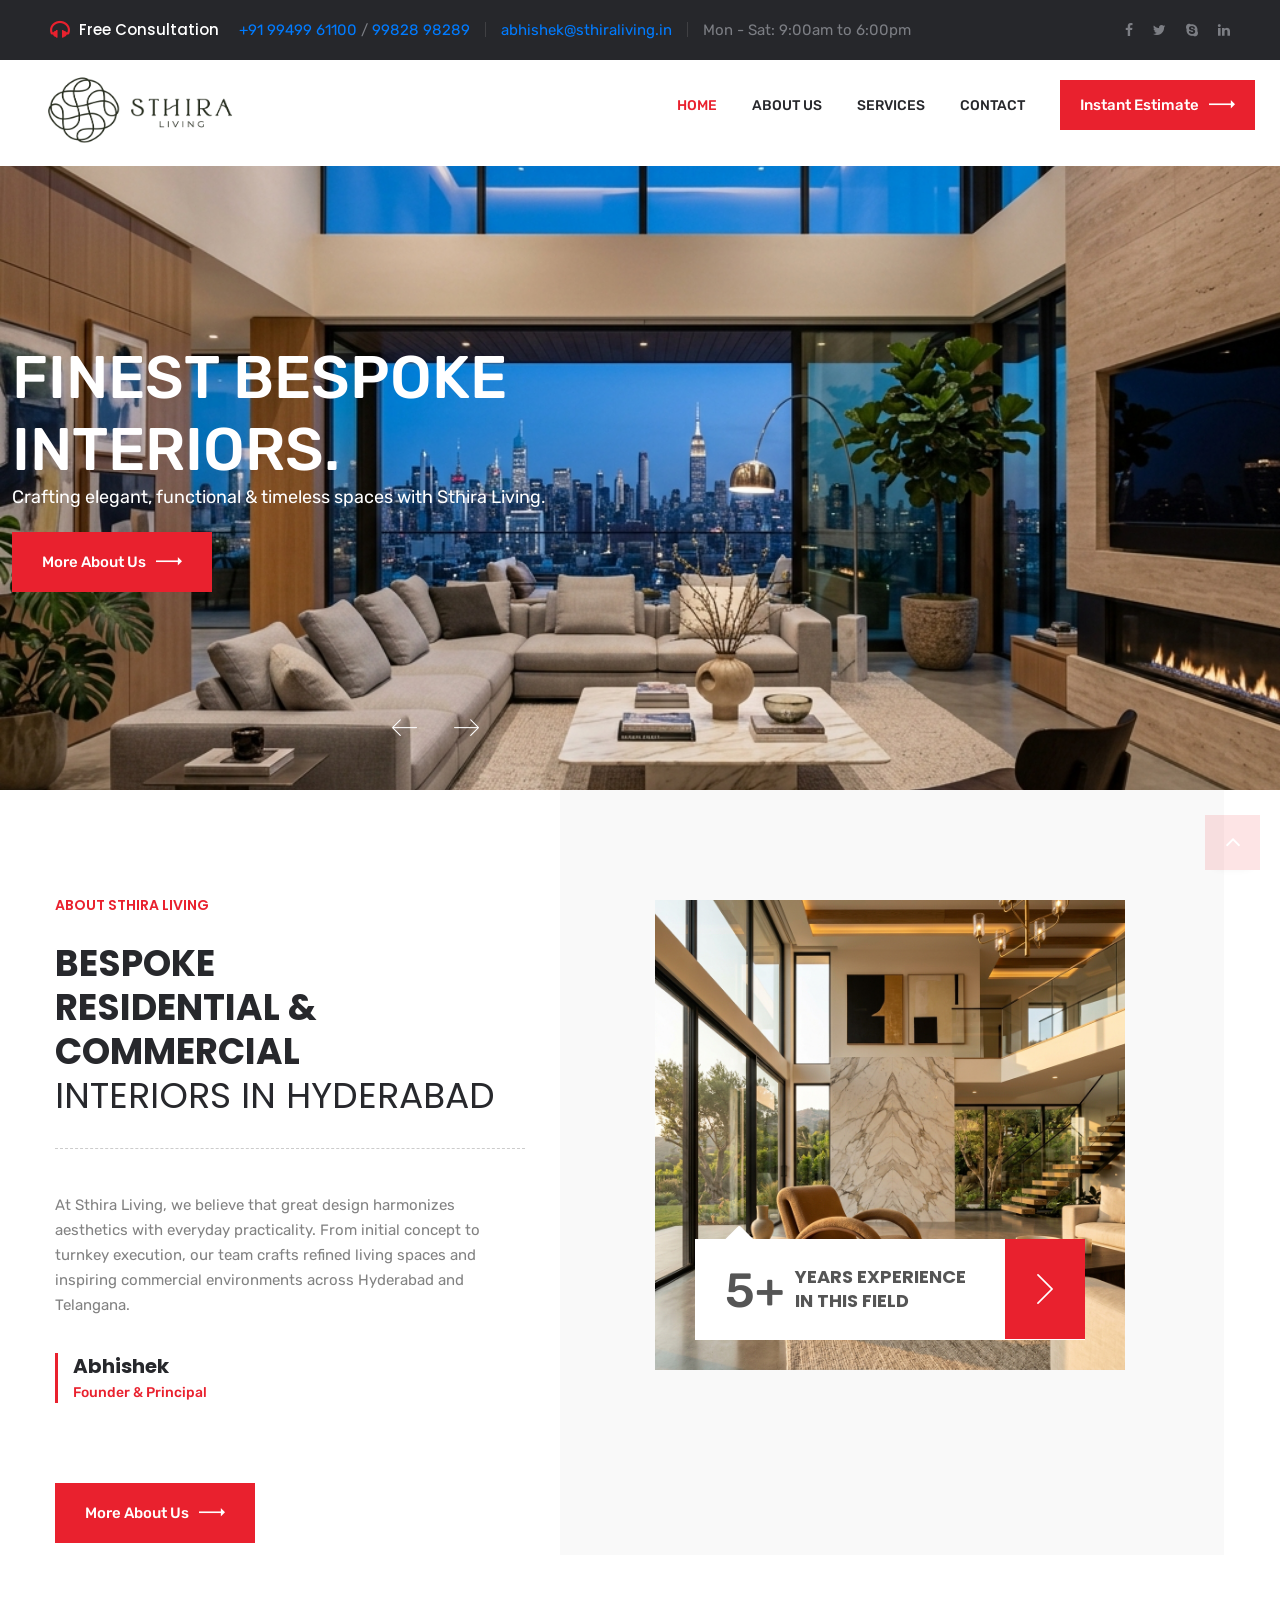
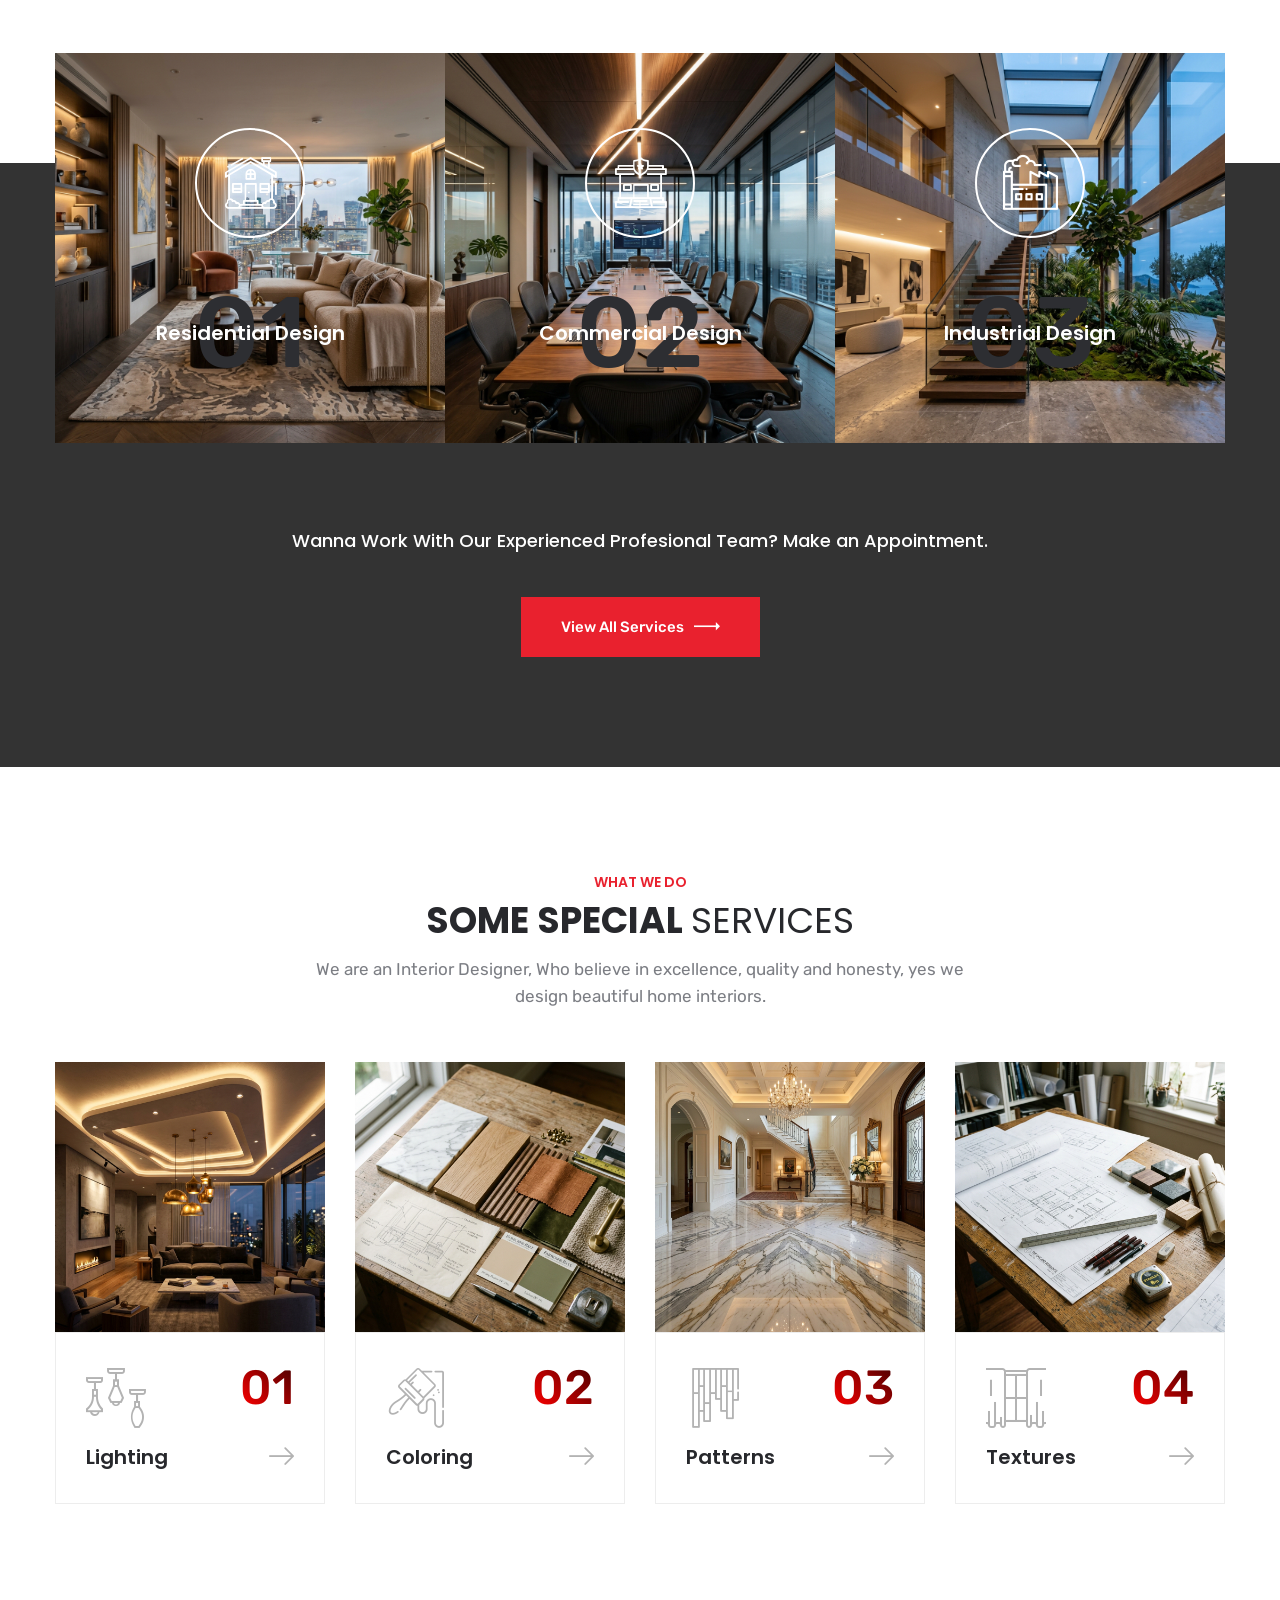
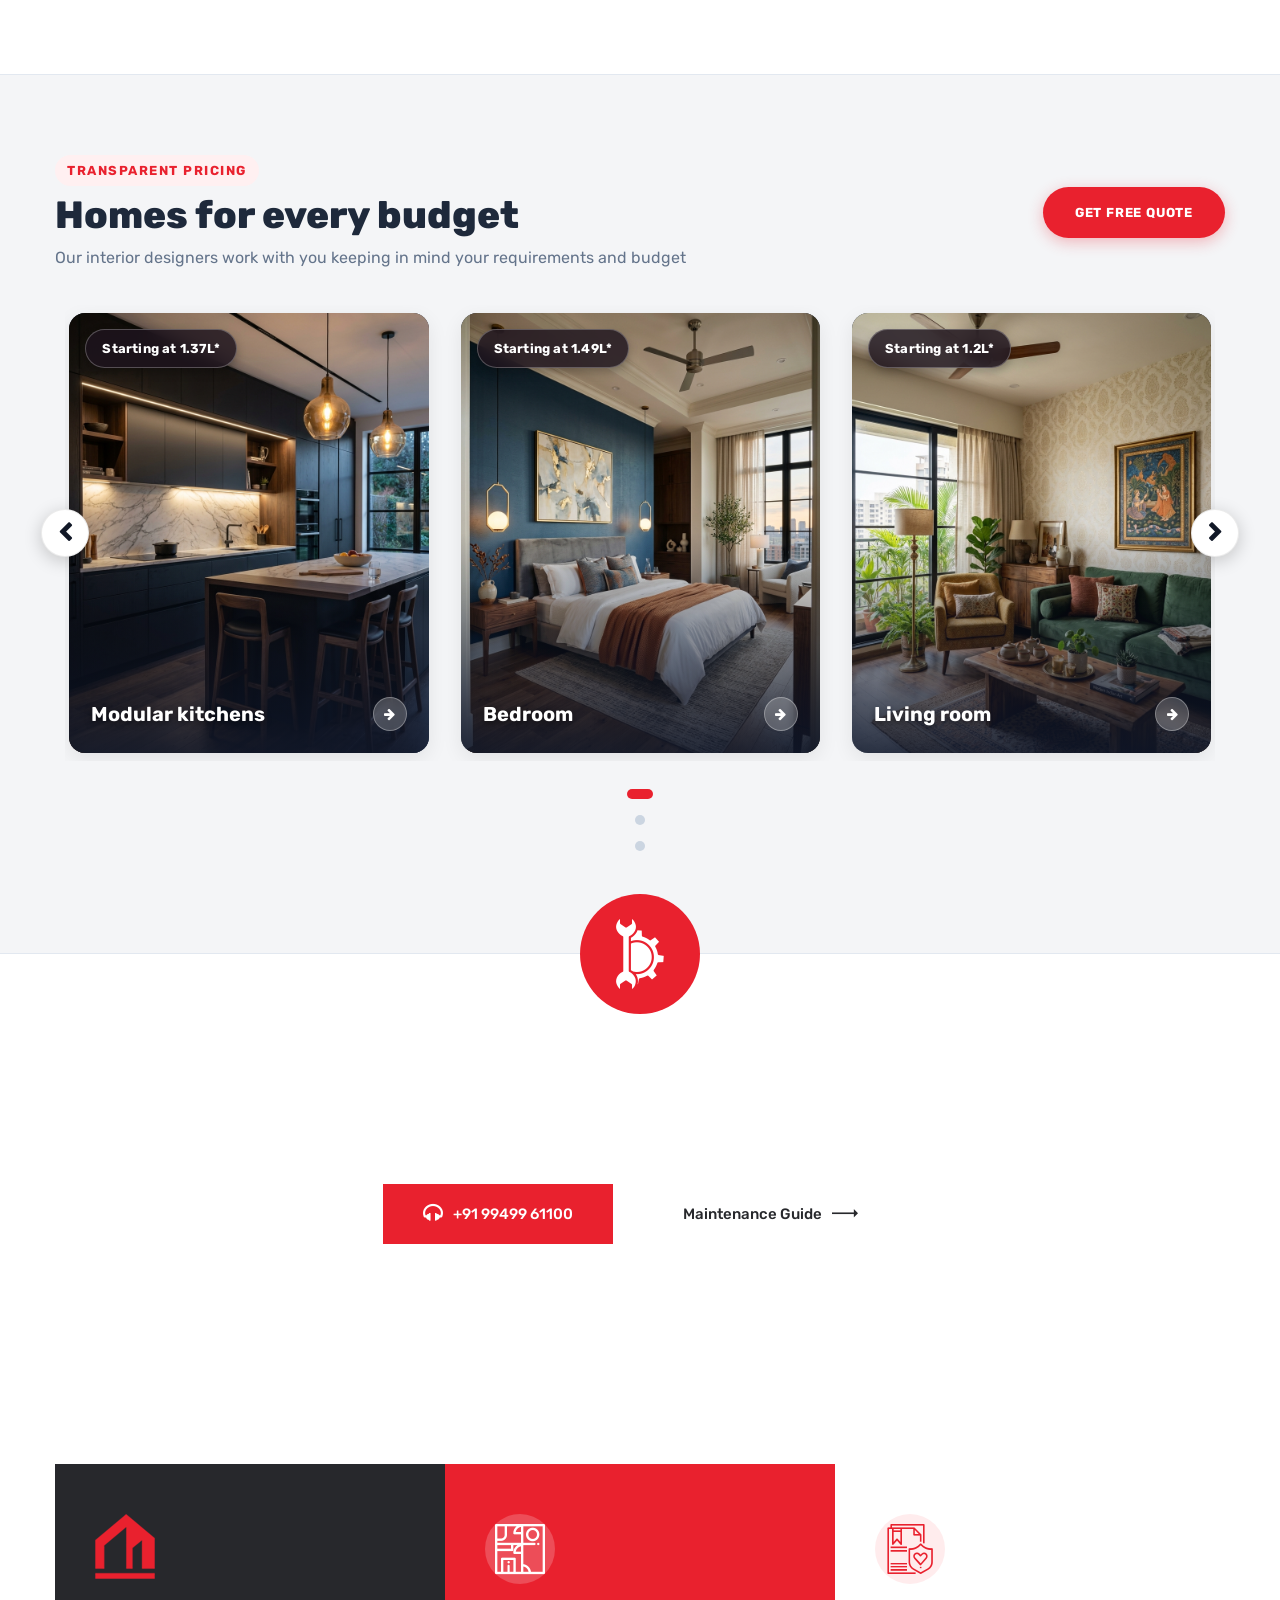
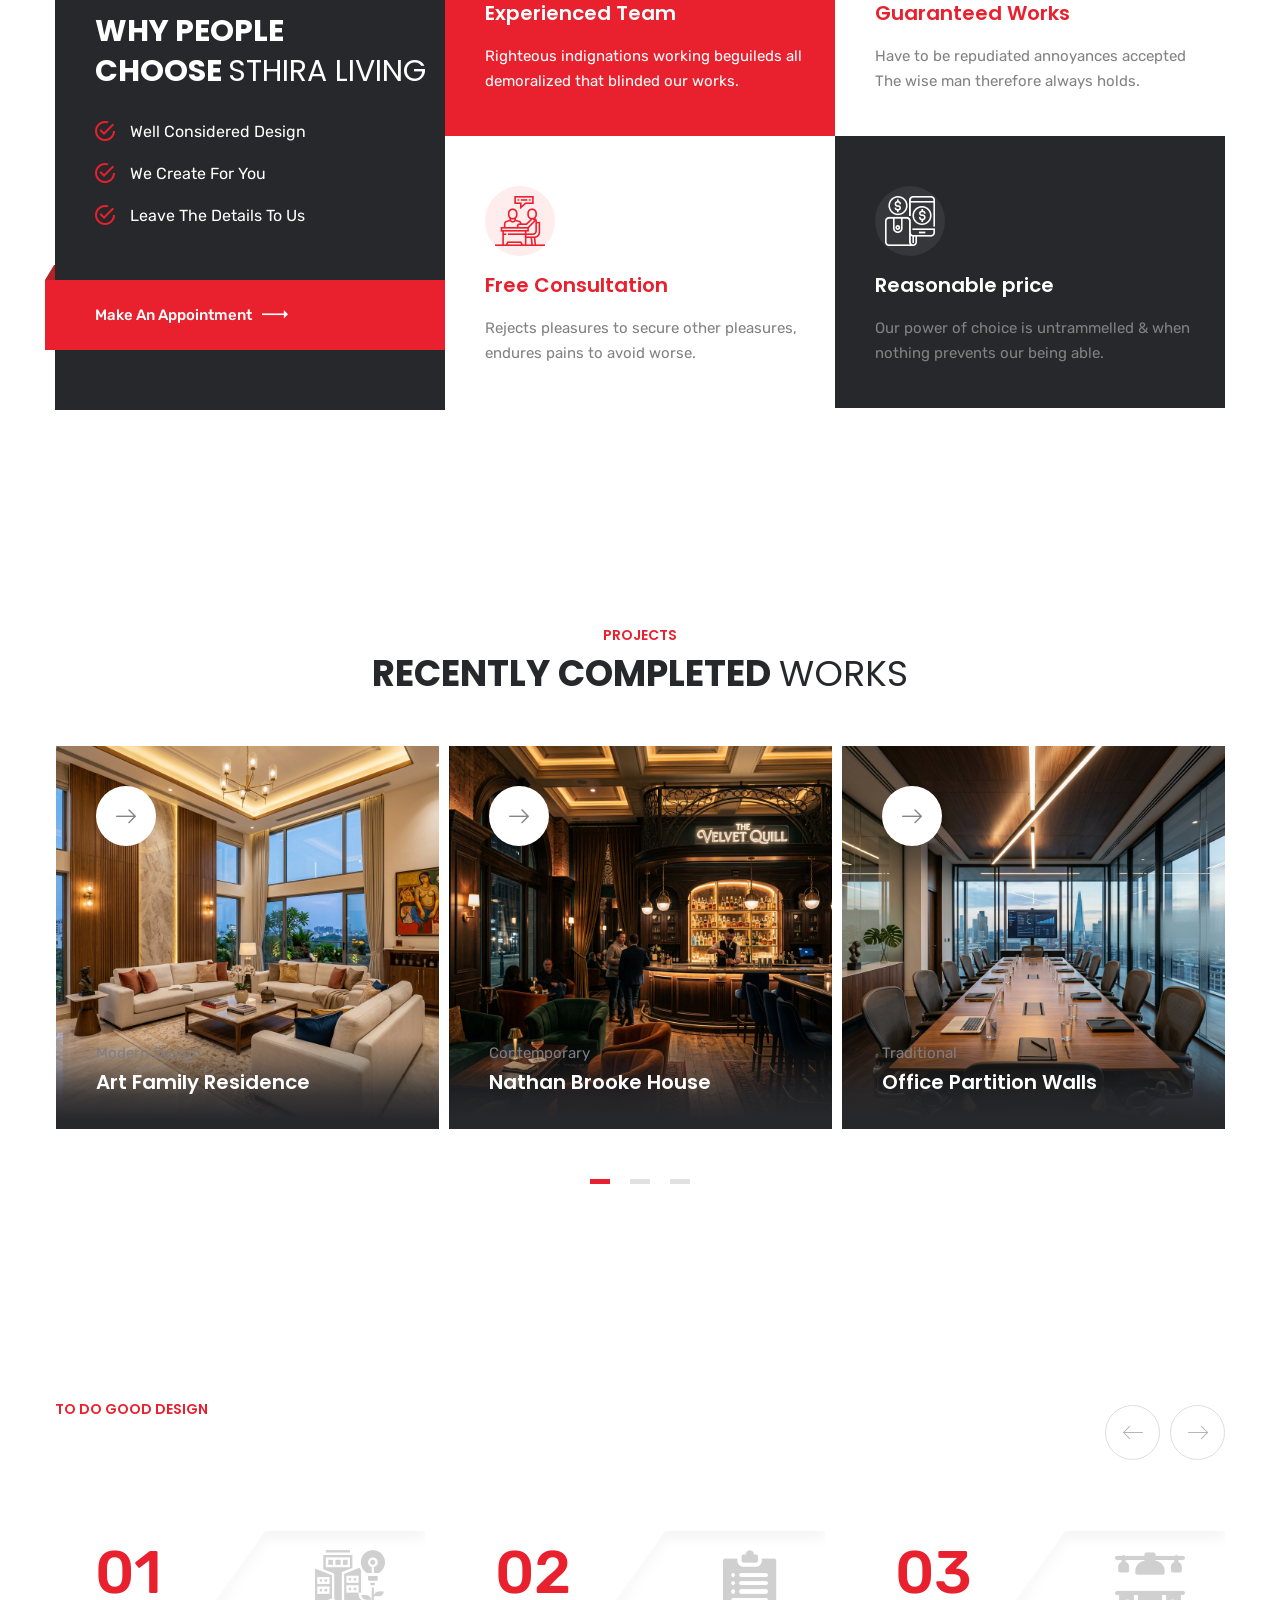
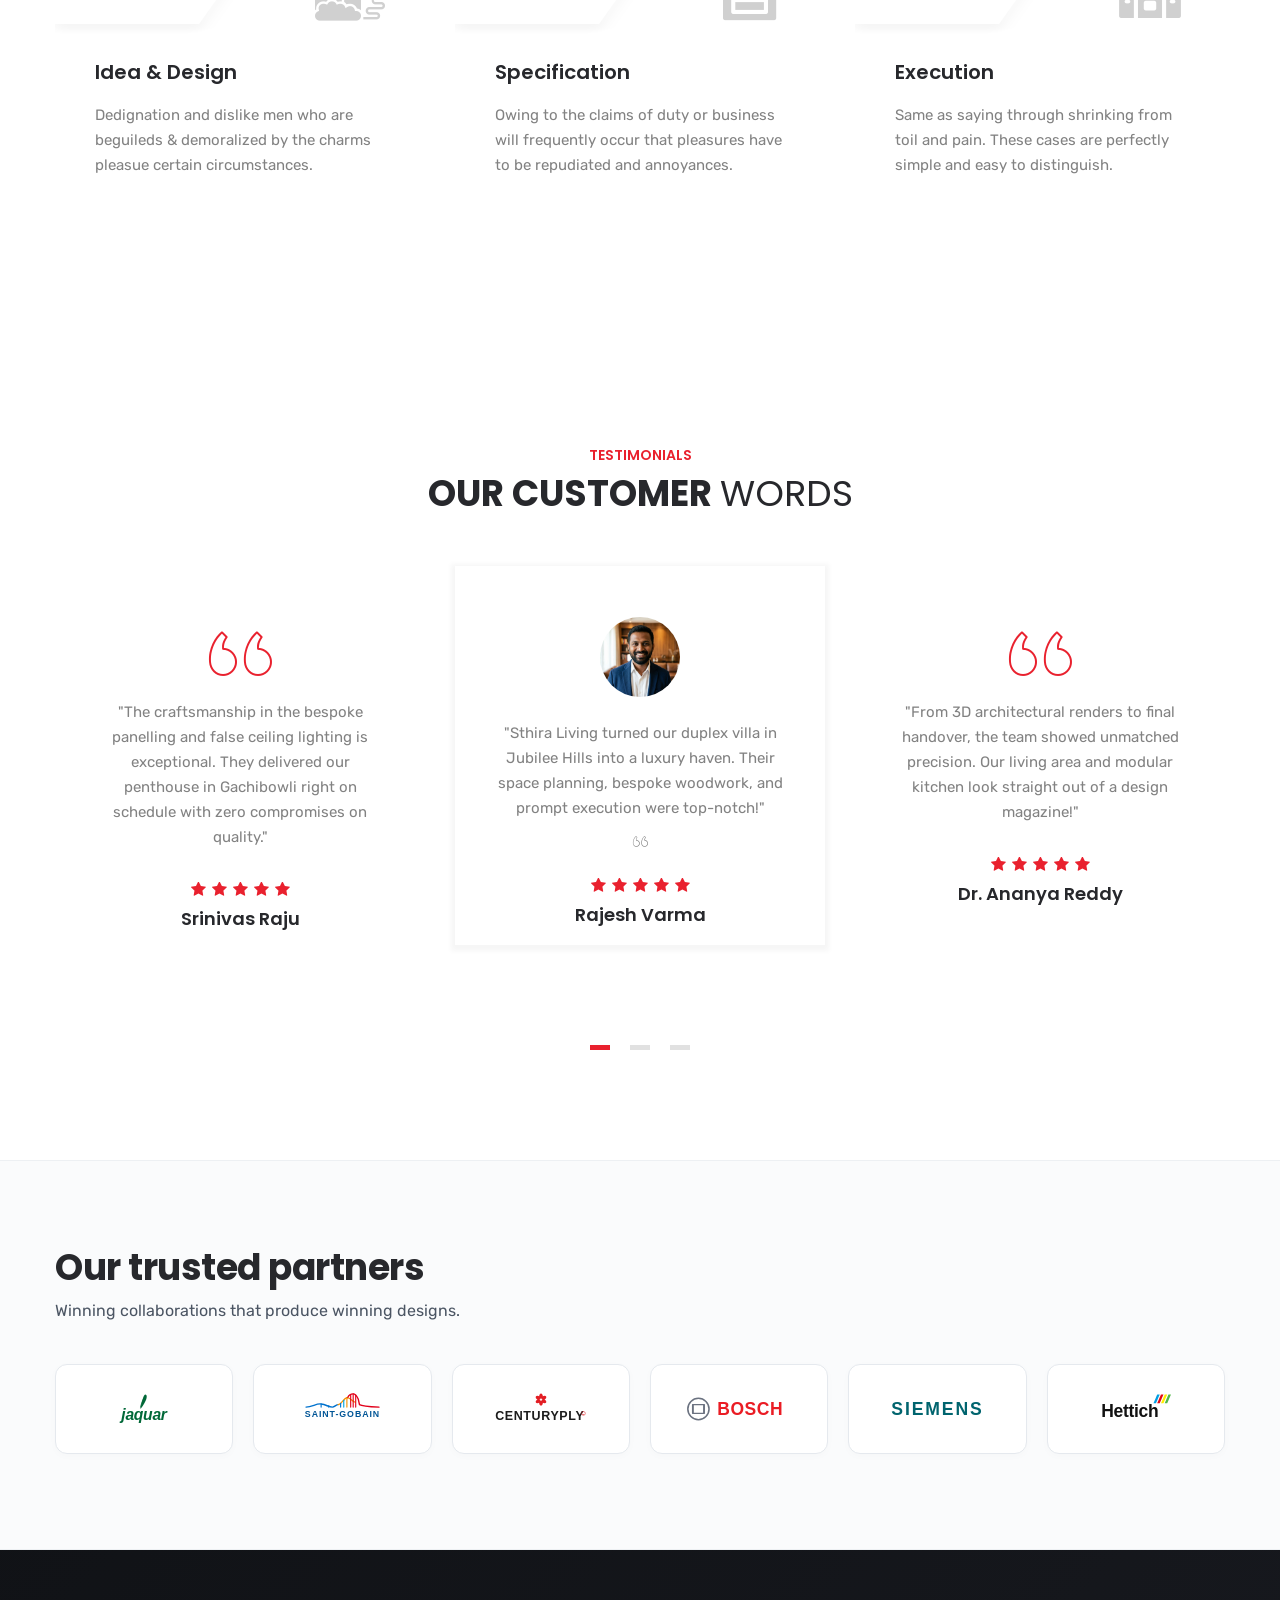
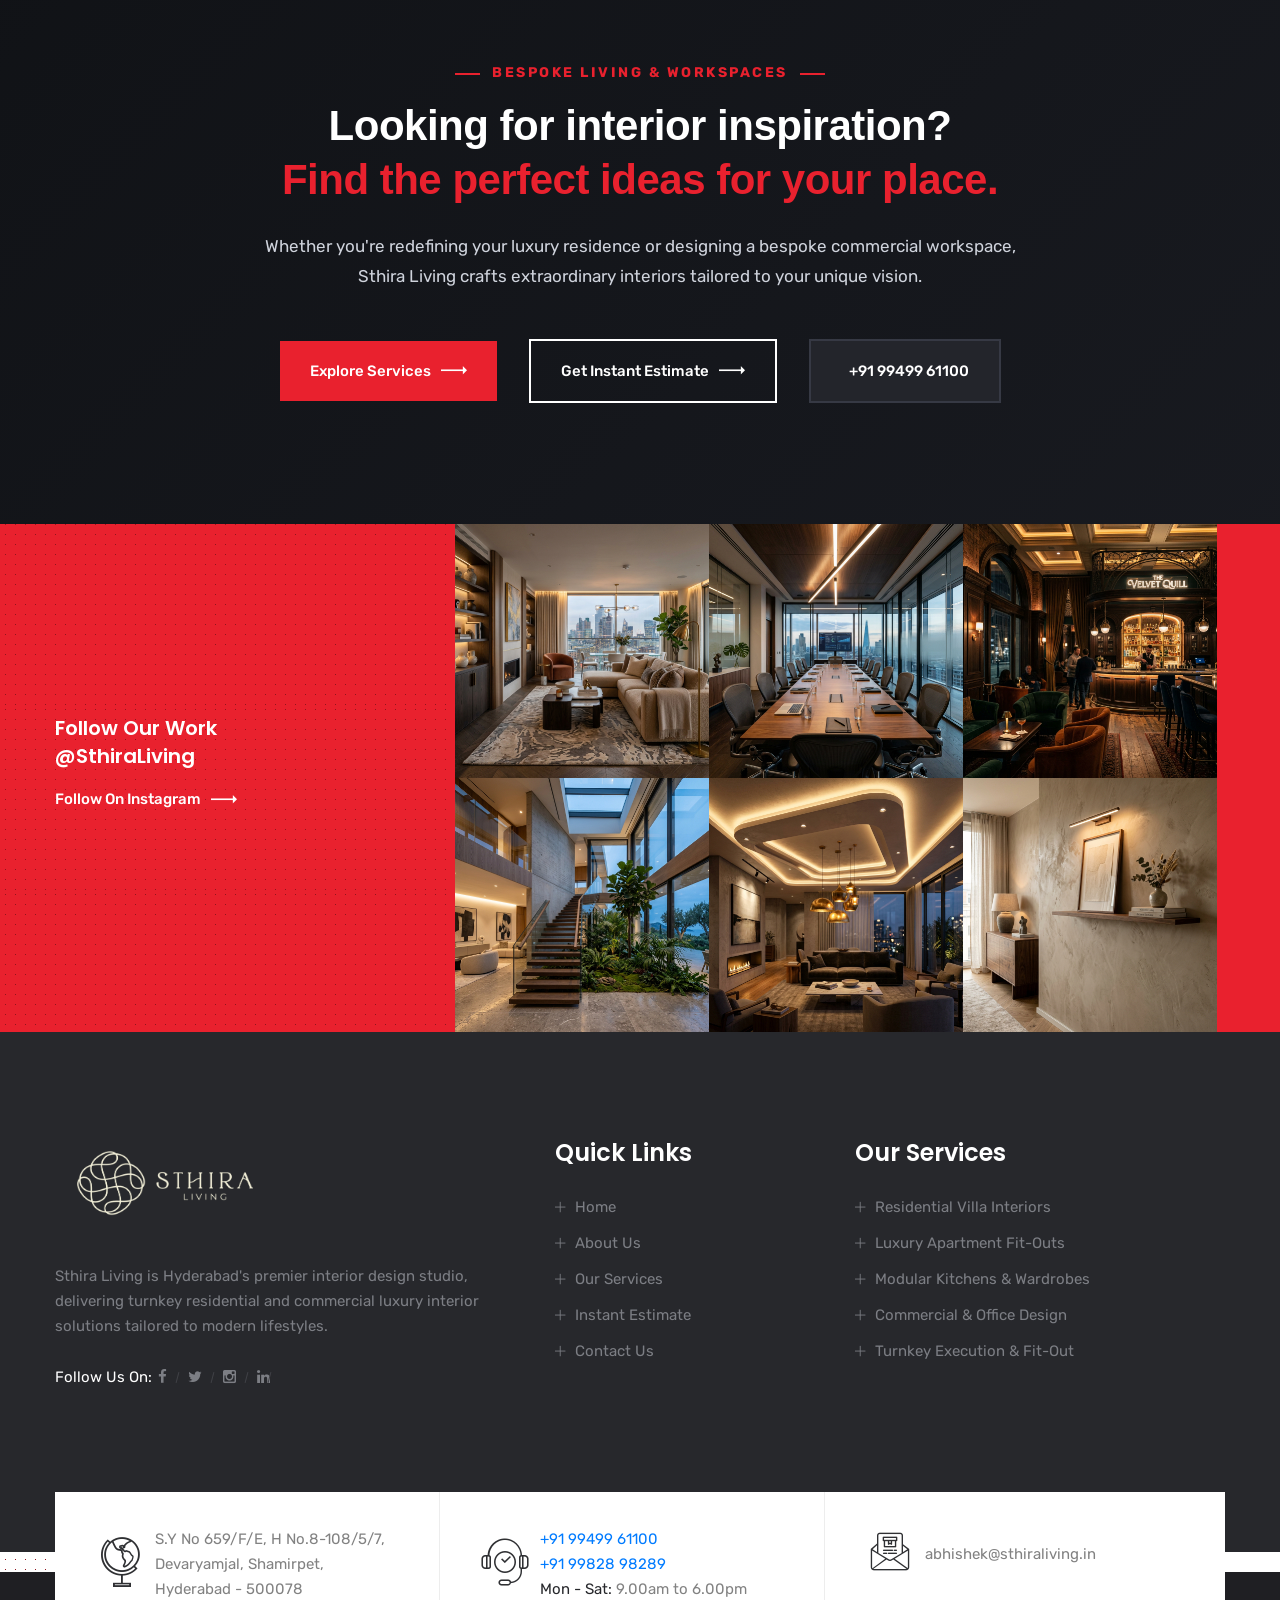
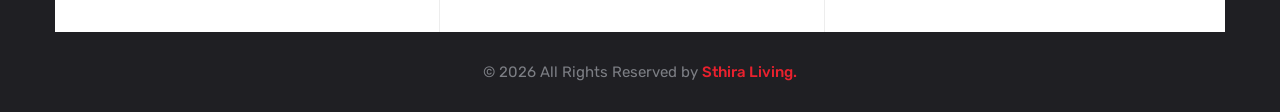
==== commit fcb406b2: "feat: add homes for every budget carousel, whatsapp estimate flow, and navbar updates" ====
--- a/index.html
+++ b/index.html
@@ -36,9 +36,9 @@
         <section class="top-bar-style2">
             <div class="top-style2 clearfix">
                 <div class="top-style2-left">
-                    <p><span class="icon-music"></span>We Have Answers</p>
+                    <p><span class="icon-music"></span>Free Consultation</p>
                     <ul>
-                        <li><a href="tel:+919982898289">+91 99828 98289</a> / <a href="tel:+919949961100">99499 61100</a></li>
+                        <li><a href="tel:+919949961100">+91 99499 61100</a> / <a href="tel:+919982898289">99828 98289</a></li>
                         <li><a href="mailto:abhishek@sthiraliving.in">abhishek@sthiraliving.in</a></li>
                         <li>Mon - Sat: 9:00am to 6:00pm</li>
                     </ul>
@@ -83,7 +83,7 @@
                     </nav>
                     <div class="mainmenu-right style2">
                         <div class="button">
-                            <a class="btn-one" href="contact.html">Get a Quote<span class="flaticon-next"></span></a>
+                            <a class="btn-one" href="calculator.html">Instant Estimate<span class="flaticon-next"></span></a>
                         </div>
                     </div>
                 </div>
@@ -222,9 +222,6 @@
                                 </p>
                             </div>
                             <div class="authorised-info">
-                                <div class="signature">
-                                    <img src="images/icon/signature.png" alt="Signature">
-                                </div>
                                 <div class="name">
                                     <h3>Abhishek</h3>
                                     <p>Founder & Principal</p>
@@ -242,7 +239,7 @@
                                 <img src="images/resources/about-style2-image.jpg" alt="Awesome Image">
                                 <div class="overlay-box">
                                     <div class="title">
-                                        <h1>10+ <span>Years Experience<br> in this Field</span></h1>
+                                        <h1>5+ <span>Years Experience<br> in this Field</span></h1>
                                     </div>
                                     <div class="button">
                                         <a href="#"><span class="icon-back"></span></a>
@@ -265,7 +262,7 @@
                             <!--Start Single Working Box Style2-->
                             <div class="single-working-box-style2">
                                 <div class="img-holder">
-                                    <img src="images/resources/working-v2-1.jpg" alt="Awesome Image">
+                                    <img src="images/resources/working-v2-1.jpg" alt="Residential Design">
                                     <div class="static-content">
                                         <div class="box">
                                             <div class="inner">
@@ -293,7 +290,7 @@
                                                         <div class="count">01</div>
                                                     </div>
                                                     <div class="text">
-                                                        <p>Which is the same as saying in<br> through shrrinkings from toil and<br> cases are perfectly.</p>
+                                                        <p>Bespoke luxury villa & apartment interiors designed for comfort, modern elegance, and timeless lifestyle.</p>
                                                     </div>
                                                 </div>
                                             </div>
@@ -301,14 +298,14 @@
                                     </div>
                                 </div>
                                 <div class="read-more">
-                                    <a href="#"><span class="icon-next"></span></a>
+                                    <a href="services.html"><span class="icon-next"></span></a>
                                 </div>
                             </div>
                             <!--End Single Working Box Style2-->
                             <!--Start Single Working Box Style2-->
                             <div class="single-working-box-style2">
                                 <div class="img-holder">
-                                    <img src="images/resources/working-v2-2.jpg" alt="Awesome Image">
+                                    <img src="images/resources/working-v2-2.jpg" alt="Commercial Design">
                                     <div class="static-content">
                                         <div class="box">
                                             <div class="inner">
@@ -336,7 +333,7 @@
                                                         <div class="count">02</div>
                                                     </div>
                                                     <div class="text">
-                                                        <p>Which is the same as saying in<br> through shrrinkings from toil and<br> cases are perfectly.</p>
+                                                        <p>Functional corporate offices, retail spaces, and studios crafted for high productivity and brand prestige.</p>
                                                     </div>
                                                 </div>
                                             </div>
@@ -344,57 +341,14 @@
                                     </div>
                                 </div>
                                 <div class="read-more">
-                                    <a href="#"><span class="icon-next"></span></a>
+                                    <a href="services.html"><span class="icon-next"></span></a>
                                 </div>
                             </div>
                             <!--End Single Working Box Style2-->
                             <!--Start Single Working Box Style2-->
                             <div class="single-working-box-style2">
                                 <div class="img-holder">
-                                    <img src="images/resources/working-v2-3.jpg" alt="Awesome Image">
-                                    <div class="static-content">
-                                        <div class="box">
-                                            <div class="inner">
-                                                <div class="icon-holder">
-                                                    <span class="icon-cross"></span>
-                                                </div>
-                                                <div class="text-holder">
-                                                    <div class="title">
-                                                        <h3>Hospitality Design</h3>
-                                                        <div class="count">03</div>
-                                                    </div>
-                                                </div>
-                                            </div>
-                                        </div>
-                                    </div>
-                                    <div class="overlay-content">
-                                        <div class="box">
-                                            <div class="inner">
-                                                <div class="icon-holder">
-                                                    <span class="icon-cross"></span>
-                                                </div>
-                                                <div class="text-holder">
-                                                    <div class="title">
-                                                        <h3>Hospitality Design</h3>
-                                                        <div class="count">03</div>
-                                                    </div>
-                                                    <div class="text">
-                                                        <p>Which is the same as saying in<br> through shrrinkings from toil and<br> cases are perfectly.</p>
-                                                    </div>
-                                                </div>
-                                            </div>
-                                        </div>
-                                    </div>
-                                </div>
-                                <div class="read-more">
-                                    <a href="#"><span class="icon-next"></span></a>
-                                </div>
-                            </div>
-                            <!--End Single Working Box Style2-->
-                            <!--Start Single Working Box Style2-->
-                            <div class="single-working-box-style2">
-                                <div class="img-holder">
-                                    <img src="images/resources/working-v2-4.jpg" alt="Awesome Image">
+                                    <img src="images/resources/working-v2-4.jpg" alt="Industrial Design">
                                     <div class="static-content">
                                         <div class="box">
                                             <div class="inner">
@@ -404,7 +358,7 @@
                                                 <div class="text-holder">
                                                     <div class="title">
                                                         <h3>Industrial Design</h3>
-                                                        <div class="count">04</div>
+                                                        <div class="count">03</div>
                                                     </div>
                                                 </div>
                                             </div>
@@ -419,10 +373,10 @@
                                                 <div class="text-holder">
                                                     <div class="title">
                                                         <h3>Industrial Design</h3>
-                                                        <div class="count">04</div>
+                                                        <div class="count">03</div>
                                                     </div>
                                                     <div class="text">
-                                                        <p>Which is the same as saying in<br> through shrrinkings from toil and<br> cases are perfectly.</p>
+                                                        <p>Innovative industrial interior spaces, architectural layouts, and seamless turnkey execution.</p>
                                                     </div>
                                                 </div>
                                             </div>
@@ -430,7 +384,7 @@
                                     </div>
                                 </div>
                                 <div class="read-more">
-                                    <a href="#"><span class="icon-next"></span></a>
+                                    <a href="services.html"><span class="icon-next"></span></a>
                                 </div>
                             </div>
                             <!--End Single Working Box Style2-->
@@ -661,6 +615,230 @@
         </section>
         <!--End services style1 area-->
 
+        <!--Start Homes for Every Budget Section-->
+        <style>
+            .homes-budget-area {
+                position: relative;
+                display: block;
+                background: #f4f5f7;
+                padding: 80px 0 90px;
+                border-top: 1px solid #e2e8f0;
+                border-bottom: 1px solid #e2e8f0;
+            }
+            .homes-budget-carousel-wrapper {
+                position: relative;
+                padding: 0 10px;
+            }
+            .homes-budget-carousel {
+                position: relative;
+            }
+            .homes-budget-carousel .owl-nav {
+                position: absolute !important;
+                top: 228px !important;
+                left: 0 !important;
+                right: 0 !important;
+                transform: translateY(-50%) !important;
+                display: block !important;
+                pointer-events: none !important;
+                z-index: 100 !important;
+                margin: 0 !important;
+                padding: 0 !important;
+                height: 0 !important;
+            }
+            .homes-budget-carousel .owl-nav button.owl-prev,
+            .homes-budget-carousel .owl-nav button.owl-next,
+            .homes-budget-carousel .owl-nav [class*="owl-"] {
+                position: absolute !important;
+                top: 0 !important;
+                transform: translateY(-50%) !important;
+                width: 48px !important;
+                height: 48px !important;
+                border-radius: 50% !important;
+                background: #ffffff !important;
+                background-color: #ffffff !important;
+                border: 1px solid rgba(0, 0, 0, 0.08) !important;
+                color: #111827 !important;
+                display: flex !important;
+                align-items: center !important;
+                justify-content: center !important;
+                box-shadow: 0 4px 18px rgba(0, 0, 0, 0.2) !important;
+                transition: all 0.25s ease !important;
+                cursor: pointer !important;
+                pointer-events: auto !important;
+                opacity: 1 !important;
+                visibility: visible !important;
+                padding: 0 !important;
+                margin: 0 !important;
+            }
+            .homes-budget-carousel .owl-nav button.owl-prev,
+            .homes-budget-carousel .owl-nav .owl-prev {
+                left: -24px !important;
+                right: auto !important;
+            }
+            .homes-budget-carousel .owl-nav button.owl-next,
+            .homes-budget-carousel .owl-nav .owl-next {
+                right: -24px !important;
+                left: auto !important;
+            }
+            .homes-budget-carousel .owl-nav button.owl-prev:hover,
+            .homes-budget-carousel .owl-nav button.owl-next:hover,
+            .homes-budget-carousel .owl-nav [class*="owl-"]:hover {
+                background: #ffffff !important;
+                background-color: #ffffff !important;
+                color: #e9212e !important;
+                transform: translateY(-50%) scale(1.1) !important;
+                box-shadow: 0 8px 24px rgba(0, 0, 0, 0.28) !important;
+            }
+            .homes-budget-carousel .owl-nav button.owl-prev i,
+            .homes-budget-carousel .owl-nav button.owl-next i,
+            .homes-budget-carousel .owl-nav [class*="owl-"] i {
+                font-size: 20px !important;
+                font-weight: 900 !important;
+                line-height: 1 !important;
+                display: inline-block !important;
+                color: #111827 !important;
+            }
+            .homes-budget-carousel .owl-nav button.owl-prev:hover i,
+            .homes-budget-carousel .owl-nav button.owl-next:hover i {
+                color: #e9212e !important;
+            }
+            @media only screen and (max-width: 991px) {
+                .homes-budget-carousel .owl-nav {
+                    top: 198px !important;
+                }
+            }
+            @media only screen and (max-width: 575px) {
+                .homes-budget-carousel .owl-nav {
+                    top: 178px !important;
+                }
+            }
+        </style>
+        <section class="homes-budget-area">
+            <div class="container">
+                <div class="row align-items-center homes-budget-header">
+                    <div class="col-xl-8 col-lg-8 col-md-12">
+                        <div class="homes-budget-title-box">
+                            <span class="sub-tag">Transparent Pricing</span>
+                            <h2 class="homes-budget-title">Homes for every budget</h2>
+                            <p class="homes-budget-subtitle">Our interior designers work with you keeping in mind your requirements and budget</p>
+                        </div>
+                    </div>
+                    <div class="col-xl-4 col-lg-4 col-md-12 text-lg-right text-left header-cta-col">
+                        <a class="btn-budget-quote" href="calculator.html">Get Free Quote</a>
+                    </div>
+                </div>
+
+                <div class="row">
+                    <div class="col-xl-12">
+                        <div class="homes-budget-carousel-wrapper">
+                            <div class="homes-budget-carousel owl-carousel">
+                                
+                                <!-- Single Budget Card: Modular Kitchens -->
+                                <div class="budget-card-item">
+                                    <a href="calculator.html" class="budget-card">
+                                        <div class="budget-price-badge">Starting at 1.37L*</div>
+                                        <img src="images/budget/modular-kitchen.jpg" alt="Modular Kitchens">
+                                        <div class="budget-card-overlay">
+                                            <div class="budget-card-footer">
+                                                <h4 class="budget-card-name">Modular kitchens</h4>
+                                                <span class="budget-arrow-icon"><i class="fa fa-arrow-right"></i></span>
+                                            </div>
+                                        </div>
+                                    </a>
+                                </div>
+
+                                <!-- Single Budget Card: Bedroom -->
+                                <div class="budget-card-item">
+                                    <a href="calculator.html" class="budget-card">
+                                        <div class="budget-price-badge">Starting at 1.49L*</div>
+                                        <img src="images/budget/bedroom.jpg" alt="Bedroom Interiors">
+                                        <div class="budget-card-overlay">
+                                            <div class="budget-card-footer">
+                                                <h4 class="budget-card-name">Bedroom</h4>
+                                                <span class="budget-arrow-icon"><i class="fa fa-arrow-right"></i></span>
+                                            </div>
+                                        </div>
+                                    </a>
+                                </div>
+
+                                <!-- Single Budget Card: Living Room -->
+                                <div class="budget-card-item">
+                                    <a href="calculator.html" class="budget-card">
+                                        <div class="budget-price-badge">Starting at 1.2L*</div>
+                                        <img src="images/budget/living-room.jpg" alt="Living Room Interiors">
+                                        <div class="budget-card-overlay">
+                                            <div class="budget-card-footer">
+                                                <h4 class="budget-card-name">Living room</h4>
+                                                <span class="budget-arrow-icon"><i class="fa fa-arrow-right"></i></span>
+                                            </div>
+                                        </div>
+                                    </a>
+                                </div>
+
+                                <!-- Single Budget Card: 2BHK -->
+                                <div class="budget-card-item">
+                                    <a href="calculator.html" class="budget-card">
+                                        <div class="budget-price-badge">Starting at 3.57L*</div>
+                                        <img src="images/budget/2bhk.jpg" alt="2BHK Home Interiors">
+                                        <div class="budget-card-overlay">
+                                            <div class="budget-card-footer">
+                                                <h4 class="budget-card-name">2BHK</h4>
+                                                <span class="budget-arrow-icon"><i class="fa fa-arrow-right"></i></span>
+                                            </div>
+                                        </div>
+                                    </a>
+                                </div>
+
+                                <!-- Single Budget Card: 3BHK -->
+                                <div class="budget-card-item">
+                                    <a href="calculator.html" class="budget-card">
+                                        <div class="budget-price-badge">Starting at 4.23L*</div>
+                                        <img src="images/budget/3bhk.jpg" alt="3BHK Home Interiors">
+                                        <div class="budget-card-overlay">
+                                            <div class="budget-card-footer">
+                                                <h4 class="budget-card-name">3BHK</h4>
+                                                <span class="budget-arrow-icon"><i class="fa fa-arrow-right"></i></span>
+                                            </div>
+                                        </div>
+                                    </a>
+                                </div>
+
+                                <!-- Single Budget Card: 4BHK -->
+                                <div class="budget-card-item">
+                                    <a href="calculator.html" class="budget-card">
+                                        <div class="budget-price-badge">Starting at 4.81L*</div>
+                                        <img src="images/budget/4bhk.jpg" alt="4BHK Home Interiors">
+                                        <div class="budget-card-overlay">
+                                            <div class="budget-card-footer">
+                                                <h4 class="budget-card-name">4BHK</h4>
+                                                <span class="budget-arrow-icon"><i class="fa fa-arrow-right"></i></span>
+                                            </div>
+                                        </div>
+                                    </a>
+                                </div>
+
+                                <!-- Single Budget Card: Luxury Villas -->
+                                <div class="budget-card-item">
+                                    <a href="calculator.html" class="budget-card">
+                                        <div class="budget-price-badge">Starting at 12.50L*</div>
+                                        <img src="images/budget/luxury-villa.jpg" alt="Luxury Villa Interiors">
+                                        <div class="budget-card-overlay">
+                                            <div class="budget-card-footer">
+                                                <h4 class="budget-card-name">Luxury Villas</h4>
+                                                <span class="budget-arrow-icon"><i class="fa fa-arrow-right"></i></span>
+                                            </div>
+                                        </div>
+                                    </a>
+                                </div>
+
+                            </div>
+                        </div>
+                    </div>
+                </div>
+            </div>
+        </section>
+        <!--End Homes for Every Budget Section-->
+
         <!--Start slogan style2 area-->
         <section class="slogan-style2-area" style="background-image:url(images/parallax-background/slogan-bg.jpg?v=2);">
             <div class="icon-holder">
@@ -674,7 +852,7 @@
                                 <h1>Creating lasting impressions through<br> <span>interior design.</span></h1>
                             </div>
                             <div class="button">
-                                <a class="btn-one call-us" href="tel:+919982898289"><i class="icon-music"></i>+91 99828 98289</a>
+                                <a class="btn-one call-us" href="tel:+919949961100"><i class="icon-music"></i>+91 99499 61100</a>
                                 <a class="btn-one" href="contact.html">Maintenance Guide<span class="flaticon-next"></span></a>
                             </div>
                         </div>
@@ -905,7 +1083,7 @@
             <div class="container">
                 <div class="sec-title">
                     <p>To Do good design</p>
-                    <div class="title">Our Working <span>process</span></div>
+                    <div class="title clr-white">Our Working <span>process</span></div>
                 </div>
                 <div class="row">
                     <div class="col-xl-12 col-lg-12">
@@ -1183,6 +1361,57 @@
             </div>
         </section>
         <!--End Testimonial Style2 Area-->
+ 
+        <!--Start Trusted Partners Area-->
+        <section class="trusted-partners-area">
+            <div class="container">
+                <div class="row">
+                    <div class="col-xl-12">
+                        <div class="partners-header">
+                            <h2 class="partners-title">Our trusted partners</h2>
+                            <p class="partners-subtitle">Winning collaborations that produce winning designs.</p>
+                        </div>
+                    </div>
+                </div>
+                <div class="row">
+                    <div class="col-xl-12">
+                        <div class="partners-grid">
+                            <div class="partner-card">
+                                <div class="partner-logo">
+                                    <img src="images/brand/jaquar.svg" alt="Jaquar">
+                                </div>
+                            </div>
+                            <div class="partner-card">
+                                <div class="partner-logo">
+                                    <img src="images/brand/saint-gobain.svg" alt="Saint-Gobain">
+                                </div>
+                            </div>
+                            <div class="partner-card">
+                                <div class="partner-logo">
+                                    <img src="images/brand/centuryply.svg" alt="CenturyPly">
+                                </div>
+                            </div>
+                            <div class="partner-card">
+                                <div class="partner-logo">
+                                    <img src="images/brand/bosch.svg" alt="Bosch">
+                                </div>
+                            </div>
+                            <div class="partner-card">
+                                <div class="partner-logo">
+                                    <img src="images/brand/siemens.svg" alt="Siemens">
+                                </div>
+                            </div>
+                            <div class="partner-card">
+                                <div class="partner-logo">
+                                    <img src="images/brand/hettich.svg" alt="Hettich">
+                                </div>
+                            </div>
+                        </div>
+                    </div>
+                </div>
+            </div>
+        </section>
+        <!--End Trusted Partners Area-->
 
         <!--Start Interior Inspiration CTA Area-->
         <section class="interior-inspiration-cta-area">
@@ -1204,8 +1433,8 @@
                             </div>
                             <div class="cta-button-group">
                                 <a class="btn-one" href="services.html">Explore Services<span class="flaticon-next"></span></a>
-                                <a class="btn-one btn-outline" href="contact.html">Get Free Consultation<span class="flaticon-next"></span></a>
-                                <a class="btn-one call-us" href="tel:+919982898289"><i class="flaticon-phone-call"></i>+91 99828 98289</a>
+                                <a class="btn-one btn-outline" href="calculator.html">Get Instant Estimate<span class="flaticon-next"></span></a>
+                                <a class="btn-one call-us" href="tel:+919949961100"><i class="flaticon-phone-call"></i>+91 99499 61100</a>
                             </div>
                         </div>
                     </div>
@@ -1352,8 +1581,8 @@
                                     <li><a href="index.html">Home</a></li>
                                     <li><a href="about.html">About Us</a></li>
                                     <li><a href="services.html">Our Services</a></li>
+                                    <li><a href="calculator.html">Instant Estimate</a></li>
                                     <li><a href="contact.html">Contact Us</a></li>
-                                    <li><a href="contact.html">Get a Quote</a></li>
                                 </ul>
                             </div>
                         </div>
@@ -1407,7 +1636,7 @@
                                             <span class="icon-support1"></span>
                                         </div>
                                         <div class="text">
-                                            <p>+91 99828 98289<br>+91 99499 61100<br> <span>Mon - Sat:</span> 9.00am to 6.00pm</p>
+                                            <p><a href="tel:+919949961100">+91 99499 61100</a><br><a href="tel:+919982898289">+91 99828 98289</a><br> <span>Mon - Sat:</span> 9.00am to 6.00pm</p>
                                         </div>
                                     </div>
                                 </div>
@@ -1497,7 +1726,33 @@
     <!-- thm custom script -->
     <script src="js/custom.js"></script>
 
-
+    <!-- Initialize Homes for Every Budget Carousel -->
+    <script>
+        jQuery(document).ready(function($) {
+            if ($('.homes-budget-carousel').length && !$('.homes-budget-carousel').hasClass('owl-loaded')) {
+                $('.homes-budget-carousel').owlCarousel({
+                    dots: true,
+                    loop: true,
+                    margin: 24,
+                    nav: true,
+                    navText: [
+                        '<i class="fa fa-chevron-left"></i>',
+                        '<i class="fa fa-chevron-right"></i>'
+                    ],
+                    autoplayHoverPause: true,
+                    autoplay: true,
+                    autoplayTimeout: 5000,
+                    smartSpeed: 700,
+                    responsive: {
+                        0: { items: 1 },
+                        640: { items: 2 },
+                        992: { items: 3 },
+                        1200: { items: 3 }
+                    }
+                });
+            }
+        });
+    </script>
 
 </body>
 
--- a/css/style.css
+++ b/css/style.css
@@ -3742,26 +3742,23 @@
 .about-style2-text .authorised-info{
     position: relative;
     display: block;
-}
-.about-style2-text .authorised-info .signature{
-    width: 185px;
-}
-.about-style2-text .authorised-info .signature,
+    margin-bottom: 30px;
+}
 .about-style2-text .authorised-info .name{
-    display: table-cell;
-    vertical-align: middle;
-}
-.about-style2-text .authorised-info .name{
-    border-left: 1px solid #ededed;
-    padding-left: 20px;
+    display: block;
+    border-left: 3px solid #e9212e;
+    padding-left: 15px;
 }
 .about-style2-text .authorised-info .name h3{
     color: #27282c;
-    font-weight: 600;
-    margin: 0 0 5px;
+    font-size: 20px;
+    font-weight: 700;
+    margin: 0 0 4px;
 }
 .about-style2-text .authorised-info .name p{
     color: #e9212e;
+    font-size: 14px;
+    font-weight: 500;
     line-height: 20px;
     margin: 0;
 }
@@ -3890,7 +3887,7 @@
 .single-working-box-style2{
     position: relative;
     display: block;
-    width: 25%;
+    width: 33.333333%;
     float: left;
 }
 .single-working-box-style2 .img-holder{
@@ -3904,7 +3901,7 @@
     transition: all 700ms ease;    
 }
 .single-working-box-style2:hover .img-holder img {
-    transform: scale(1.2);    
+    transform: scale(1.15);    
 }
 .single-working-box-style2 .static-content{
     position: absolute;
@@ -3922,7 +3919,7 @@
     opacity: 0;
     visibility: hidden;
     transform: translateY(100%);
-    transition: all 900ms ease 100ms;    
+    transition: all 500ms ease;    
 }
 .single-working-box-style2 .static-content .box{
     display: table;
@@ -3985,13 +3982,15 @@
     height: 100%;
     z-index: 3;
     opacity: 0;
+    background: rgba(18, 20, 26, 0.92);
+    backdrop-filter: blur(4px);
     transform: translateY(100%);
-    transition: all 300ms ease 100ms;
+    transition: all 400ms ease;
 }
 .single-working-box-style2:hover .overlay-content{
     opacity: 1;
-    transform: translateY(-10px);
-    transition: all 900ms ease 300ms; 
+    transform: translateY(0);
+    transition: all 400ms ease; 
 }
 .single-working-box-style2 .overlay-content .box{
     display: table;
@@ -4001,22 +4000,33 @@
 .single-working-box-style2 .overlay-content .box .inner{
     display: table-cell;
     vertical-align: middle;
-    text-align: center;    
+    text-align: center;
+    padding: 20px 25px;
 }
 .single-working-box-style2 .overlay-content .icon-holder {
-    margin: 0 auto 50px;
+    margin: 0 auto 25px;
     border: 2px solid #e9212e;
     background: #e9212e;
 }
+.single-working-box-style2 .overlay-content .text-holder .title h3{
+    color: #ffffff;
+    font-size: 22px;
+    line-height: 32px;
+    font-weight: 600;
+    margin-bottom: 5px;
+}
 .single-working-box-style2 .text-holder .text{
     position: relative;
     display: block;
-    padding: 0 20px;
-    margin-top: 34px;
+    padding: 0 10px;
+    margin-top: 15px;
 }
 .single-working-box-style2 .text-holder .text p{
-    color: #7c7e84;
+    color: #e2e8f0;
+    font-size: 14px;
+    line-height: 22px;
     margin: 0;
+    font-weight: 400;
 }
 .single-working-box-style2 .read-more a span:before {
     position: absolute;
@@ -4690,6 +4700,10 @@
     background-repeat: no-repeat;
     padding: 110px 0 110px;
     z-index: 1;
+}
+.working-process-style2-area .sec-title .title,
+.working-process-style2-area .sec-title .title span {
+    color: #ffffff !important;
 }
 .single-working-process-style2{
     position: relative;
@@ -13641,10 +13655,472 @@
     }
 }
 
-
-
-
-
-
-
-
+/*** 
+=============================================
+    Trusted Partners Area Style
+=============================================
+***/
+.trusted-partners-area {
+    position: relative;
+    display: block;
+    background: #fafbfc;
+    padding: 85px 0 95px;
+    border-top: 1px solid #edf0f3;
+    border-bottom: 1px solid #edf0f3;
+}
+.partners-header {
+    margin-bottom: 40px;
+    text-align: left;
+}
+.partners-title {
+    color: #27282c;
+    font-size: 36px;
+    line-height: 44px;
+    font-weight: 700;
+    font-family: 'Poppins', sans-serif;
+    margin: 0 0 8px;
+    letter-spacing: -0.5px;
+}
+.partners-subtitle {
+    color: #4b5563;
+    font-size: 16px;
+    line-height: 26px;
+    font-weight: 400;
+    font-family: 'Rubik', sans-serif;
+    margin: 0;
+}
+.partners-grid {
+    display: grid;
+    grid-template-columns: repeat(6, 1fr);
+    gap: 20px;
+    align-items: center;
+}
+.partner-card {
+    background: #ffffff;
+    border: 1px solid #e5e9ee;
+    border-radius: 12px;
+    padding: 20px 15px;
+    display: flex;
+    align-items: center;
+    justify-content: center;
+    min-height: 85px;
+    transition: all 0.35s cubic-bezier(0.25, 0.46, 0.45, 0.94);
+    box-shadow: 0 2px 8px rgba(0, 0, 0, 0.02);
+}
+.partner-card:hover {
+    transform: translateY(-4px);
+    box-shadow: 0 10px 24px rgba(0, 0, 0, 0.07);
+    border-color: #d1d9e2;
+}
+.partner-logo {
+    width: 100%;
+    max-width: 150px;
+    height: 48px;
+    display: flex;
+    align-items: center;
+    justify-content: center;
+}
+.partner-logo img {
+    max-width: 100%;
+    max-height: 44px;
+    width: auto;
+    height: auto;
+    object-fit: contain;
+    transition: transform 0.3s ease;
+}
+.partner-card:hover .partner-logo img {
+    transform: scale(1.05);
+}
+
+@media only screen and (max-width: 1199px) {
+    .partners-grid {
+        grid-template-columns: repeat(3, 1fr);
+        gap: 16px;
+    }
+}
+@media only screen and (max-width: 767px) {
+    .trusted-partners-area {
+        padding: 55px 0 60px;
+    }
+    .partners-title {
+        font-size: 26px;
+        line-height: 34px;
+    }
+    .partners-subtitle {
+        font-size: 15px;
+    }
+    .partners-grid {
+        grid-template-columns: repeat(2, 1fr);
+        gap: 12px;
+    }
+    .partner-card {
+        padding: 16px 10px;
+        min-height: 75px;
+    }
+    .partner-logo {
+        height: 38px;
+    }
+    .partner-logo img {
+        max-height: 34px;
+    }
+}
+
+@media only screen and (max-width: 480px) {
+    .partners-grid {
+        grid-template-columns: 1fr;
+    }
+}
+
+/*** 
+====================================================================
+    Homes For Every Budget Section Styles (Exact Livspace UX Match)
+====================================================================
+***/
+.homes-budget-area {
+    position: relative;
+    display: block;
+    background: #f4f5f7;
+    padding: 80px 0 90px;
+    border-top: 1px solid #e2e8f0;
+    border-bottom: 1px solid #e2e8f0;
+}
+
+.homes-budget-header {
+    margin-bottom: 35px;
+}
+
+.homes-budget-title-box .sub-tag {
+    display: inline-block;
+    color: #e9212e;
+    font-size: 13px;
+    font-weight: 700;
+    text-transform: uppercase;
+    letter-spacing: 1.5px;
+    margin-bottom: 6px;
+    background: #fff0f1;
+    padding: 3px 12px;
+    border-radius: 20px;
+}
+
+.homes-budget-title {
+    font-size: 38px;
+    line-height: 46px;
+    font-weight: 800;
+    color: #1e293b;
+    margin: 0 0 8px;
+    font-family: 'Rubik', 'Poppins', sans-serif;
+}
+
+.homes-budget-subtitle {
+    font-size: 16px;
+    line-height: 24px;
+    color: #64748b;
+    margin: 0;
+    max-width: 650px;
+}
+
+.header-cta-col {
+    display: flex;
+    justify-content: flex-end;
+    align-items: center;
+}
+
+.btn-budget-quote {
+    background: #e9212e;
+    color: #ffffff !important;
+    font-size: 13px;
+    font-weight: 700;
+    text-transform: uppercase;
+    letter-spacing: 0.8px;
+    padding: 13px 32px;
+    border-radius: 30px;
+    display: inline-flex;
+    align-items: center;
+    gap: 8px;
+    text-decoration: none;
+    transition: all 0.3s ease;
+    box-shadow: 0 4px 15px rgba(233, 33, 46, 0.3);
+}
+
+.btn-budget-quote:hover {
+    background: #c81521;
+    transform: translateY(-2px);
+    box-shadow: 0 8px 22px rgba(233, 33, 46, 0.4);
+}
+
+/* Carousel Container & Side Controls */
+.homes-budget-carousel-wrapper {
+    position: relative;
+    padding: 0 10px;
+}
+
+.homes-budget-carousel {
+    position: relative;
+}
+
+/* Budget Card */
+.budget-card-item {
+    padding: 8px 4px;
+}
+
+.budget-card {
+    display: block;
+    position: relative;
+    height: 440px;
+    border-radius: 16px;
+    overflow: hidden;
+    background: #1e293b;
+    box-shadow: 0 6px 20px rgba(0, 0, 0, 0.08);
+    transition: all 0.4s cubic-bezier(0.165, 0.84, 0.44, 1);
+    text-decoration: none;
+}
+
+.budget-card:hover {
+    transform: translateY(-6px);
+    box-shadow: 0 16px 36px rgba(0, 0, 0, 0.16);
+}
+
+.budget-card img {
+    width: 100%;
+    height: 100%;
+    object-fit: cover;
+    display: block;
+    transition: transform 0.6s cubic-bezier(0.25, 0.46, 0.45, 0.94);
+}
+
+.budget-card:hover img {
+    transform: scale(1.06);
+}
+
+/* Floating Price Badge (Top Left Inside Image) */
+.budget-price-badge {
+    position: absolute;
+    top: 16px;
+    left: 16px;
+    background: rgba(30, 20, 30, 0.82);
+    backdrop-filter: blur(8px);
+    -webkit-backdrop-filter: blur(8px);
+    color: #ffffff;
+    padding: 6px 16px;
+    border-radius: 24px;
+    font-size: 13px;
+    font-weight: 700;
+    letter-spacing: 0.2px;
+    z-index: 5;
+    border: 1px solid rgba(255, 255, 255, 0.25);
+    box-shadow: 0 4px 10px rgba(0, 0, 0, 0.25);
+    pointer-events: none;
+}
+
+/* Overlay & Footer Info (Bottom) */
+.budget-card-overlay {
+    position: absolute;
+    inset: 0;
+    background: linear-gradient(180deg, rgba(0, 0, 0, 0) 50%, rgba(15, 23, 42, 0.88) 100%);
+    z-index: 4;
+    display: flex;
+    align-items: flex-end;
+    padding: 22px;
+    pointer-events: none;
+}
+
+.budget-card-footer {
+    display: flex;
+    align-items: center;
+    justify-content: space-between;
+    width: 100%;
+}
+
+.budget-card-name {
+    font-size: 20px;
+    line-height: 26px;
+    font-weight: 700;
+    color: #ffffff;
+    margin: 0;
+    font-family: 'Rubik', 'Poppins', sans-serif;
+    text-shadow: 0 2px 6px rgba(0, 0, 0, 0.5);
+}
+
+.budget-arrow-icon {
+    width: 34px;
+    height: 34px;
+    border-radius: 50%;
+    background: rgba(255, 255, 255, 0.22);
+    backdrop-filter: blur(4px);
+    -webkit-backdrop-filter: blur(4px);
+    display: flex;
+    align-items: center;
+    justify-content: center;
+    font-size: 13px;
+    color: #ffffff;
+    transition: all 0.3s ease;
+    border: 1px solid rgba(255, 255, 255, 0.3);
+}
+
+.budget-card:hover .budget-arrow-icon {
+    background: #e9212e;
+    border-color: #e9212e;
+    transform: translateX(4px);
+    box-shadow: 0 4px 12px rgba(233, 33, 46, 0.45);
+}
+
+/* Owl Carousel Floating Side Arrows (Pure White Circle with Crisp Chevron) */
+.homes-budget-carousel-wrapper {
+    position: relative;
+    padding: 0 10px;
+}
+
+.homes-budget-carousel {
+    position: relative;
+}
+
+.homes-budget-carousel .owl-nav,
+.homes-budget-carousel.owl-theme .owl-nav {
+    position: absolute !important;
+    top: 228px !important;
+    left: 0 !important;
+    right: 0 !important;
+    transform: translateY(-50%) !important;
+    display: block !important;
+    pointer-events: none !important;
+    z-index: 100 !important;
+    margin: 0 !important;
+    padding: 0 !important;
+    height: 0 !important;
+}
+
+.homes-budget-carousel .owl-nav [class*="owl-"],
+.homes-budget-carousel.owl-theme .owl-nav [class*="owl-"],
+.homes-budget-carousel .owl-nav button.owl-prev,
+.homes-budget-carousel .owl-nav button.owl-next,
+.homes-budget-carousel .owl-nav .owl-prev,
+.homes-budget-carousel .owl-nav .owl-next {
+    position: absolute !important;
+    top: 0 !important;
+    transform: translateY(-50%) !important;
+    width: 48px !important;
+    height: 48px !important;
+    border-radius: 50% !important;
+    background: #ffffff !important;
+    background-color: #ffffff !important;
+    border: 1px solid rgba(0, 0, 0, 0.08) !important;
+    color: #111827 !important;
+    font-size: 18px !important;
+    display: flex !important;
+    align-items: center !important;
+    justify-content: center !important;
+    box-shadow: 0 4px 18px rgba(0, 0, 0, 0.2) !important;
+    transition: all 0.25s ease !important;
+    cursor: pointer !important;
+    pointer-events: auto !important;
+    opacity: 1 !important;
+    visibility: visible !important;
+    padding: 0 !important;
+    margin: 0 !important;
+    line-height: 1 !important;
+}
+
+.homes-budget-carousel .owl-nav .owl-prev,
+.homes-budget-carousel .owl-nav button.owl-prev,
+.homes-budget-carousel .owl-nav [class*="owl-prev"] {
+    left: -24px !important;
+    right: auto !important;
+}
+
+.homes-budget-carousel .owl-nav .owl-next,
+.homes-budget-carousel .owl-nav button.owl-next,
+.homes-budget-carousel .owl-nav [class*="owl-next"] {
+    right: -24px !important;
+    left: auto !important;
+}
+
+.homes-budget-carousel .owl-nav [class*="owl-"]:hover,
+.homes-budget-carousel.owl-theme .owl-nav [class*="owl-"]:hover,
+.homes-budget-carousel .owl-nav button.owl-prev:hover,
+.homes-budget-carousel .owl-nav button.owl-next:hover {
+    background: #ffffff !important;
+    background-color: #ffffff !important;
+    color: #e9212e !important;
+    transform: translateY(-50%) scale(1.1) !important;
+    box-shadow: 0 8px 24px rgba(0, 0, 0, 0.25) !important;
+}
+
+.homes-budget-carousel .owl-nav [class*="owl-"] i,
+.homes-budget-carousel .owl-nav button.owl-prev i,
+.homes-budget-carousel .owl-nav button.owl-next i {
+    font-size: 20px !important;
+    font-weight: 900 !important;
+    line-height: 1 !important;
+    display: inline-block !important;
+    color: #111827 !important;
+}
+
+.homes-budget-carousel .owl-nav [class*="owl-"]:hover i,
+.homes-budget-carousel .owl-nav button.owl-prev:hover i,
+.homes-budget-carousel .owl-nav button.owl-next:hover i {
+    color: #e9212e !important;
+}
+
+.homes-budget-carousel .owl-dots {
+    text-align: center;
+    margin-top: 24px;
+}
+
+.homes-budget-carousel .owl-dots .owl-dot span {
+    width: 10px;
+    height: 10px;
+    margin: 4px 6px;
+    background: #cbd5e1;
+    border-radius: 20px;
+    transition: all 0.3s ease;
+    display: inline-block;
+}
+
+.homes-budget-carousel .owl-dots .owl-dot.active span {
+    width: 26px;
+    background: #e9212e;
+}
+
+@media only screen and (max-width: 991px) {
+    .homes-budget-header {
+        text-align: left;
+    }
+    .header-cta-col {
+        justify-content: flex-start;
+        margin-top: 16px;
+    }
+    .homes-budget-title {
+        font-size: 30px;
+        line-height: 38px;
+    }
+    .budget-card {
+        height: 380px;
+    }
+    .homes-budget-carousel .owl-nav {
+        top: 198px !important;
+        left: -10px;
+        right: -10px;
+    }
+}
+
+@media only screen and (max-width: 575px) {
+    .homes-budget-area {
+        padding: 60px 0 70px;
+    }
+    .homes-budget-title {
+        font-size: 26px;
+        line-height: 34px;
+    }
+    .homes-budget-subtitle {
+        font-size: 14px;
+        line-height: 22px;
+    }
+    .budget-card {
+        height: 340px;
+    }
+    .homes-budget-carousel .owl-nav {
+        top: 178px !important;
+    }
+}
+
+
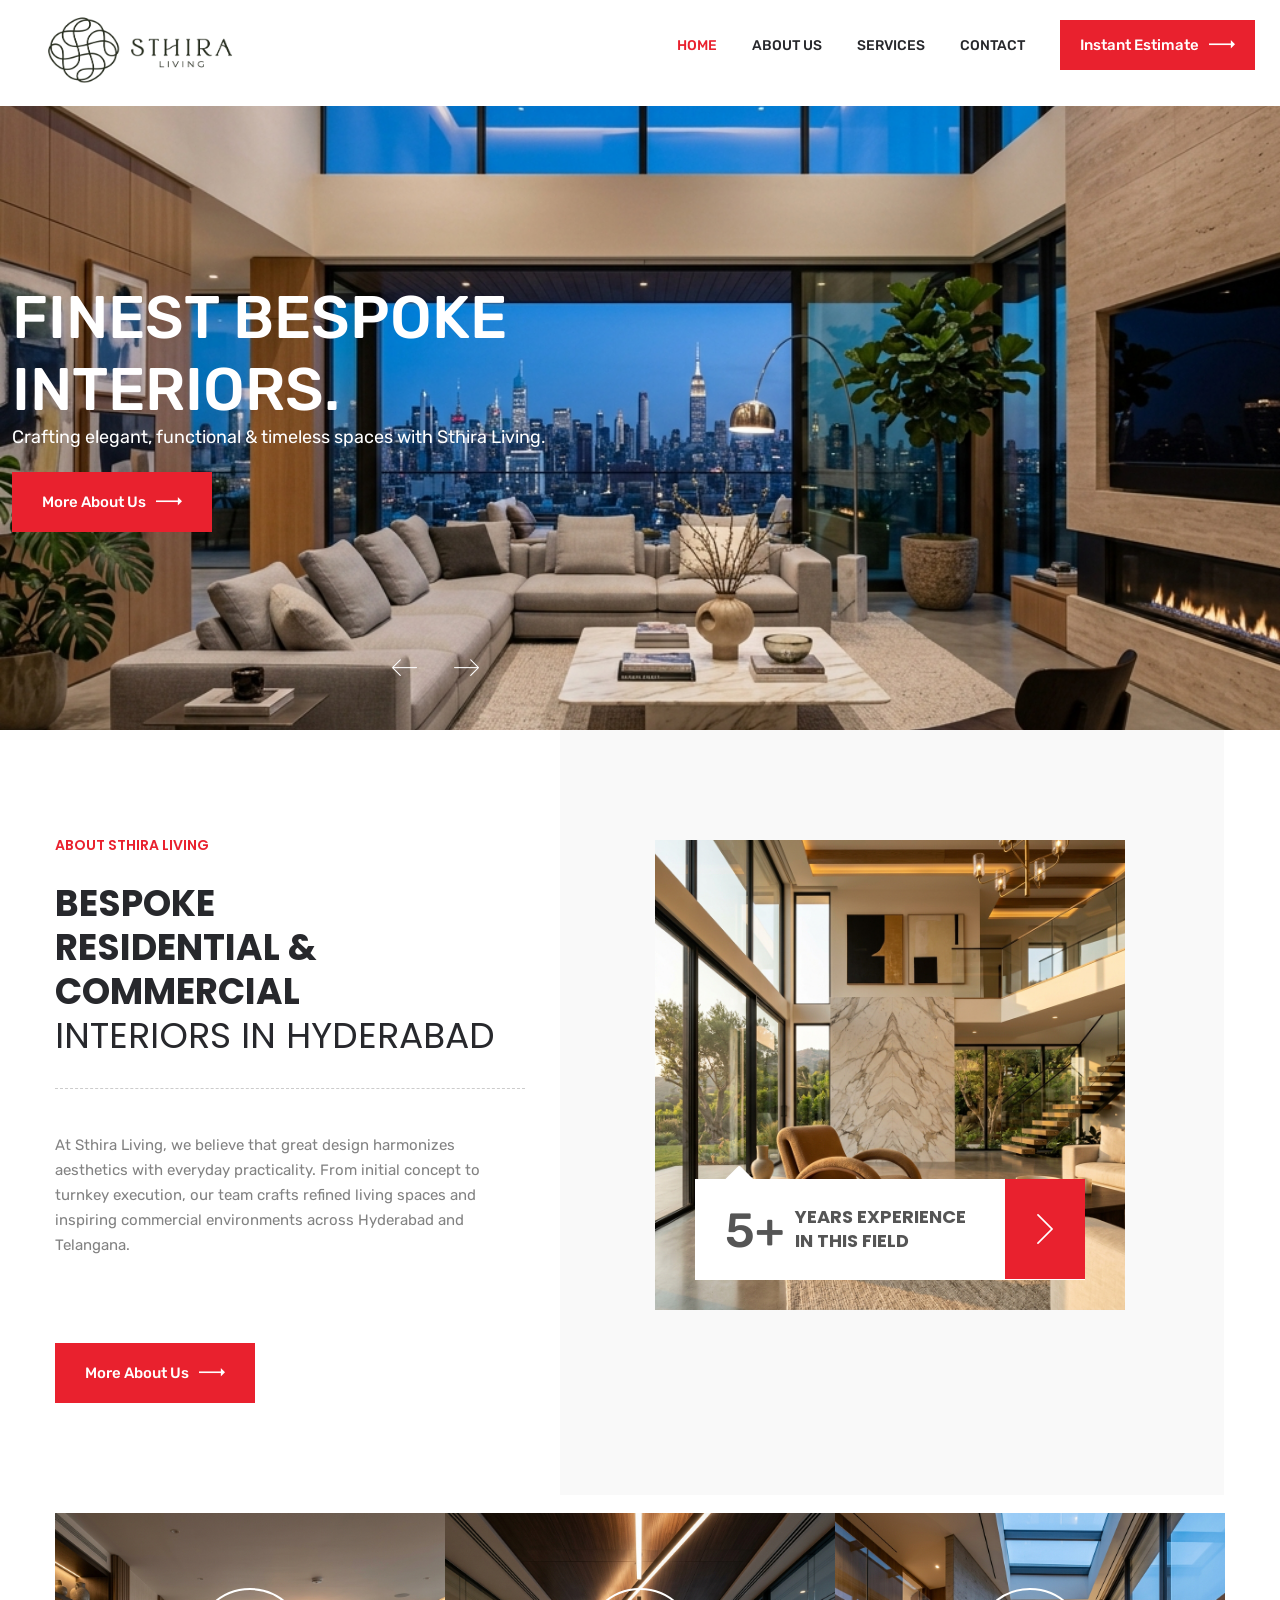
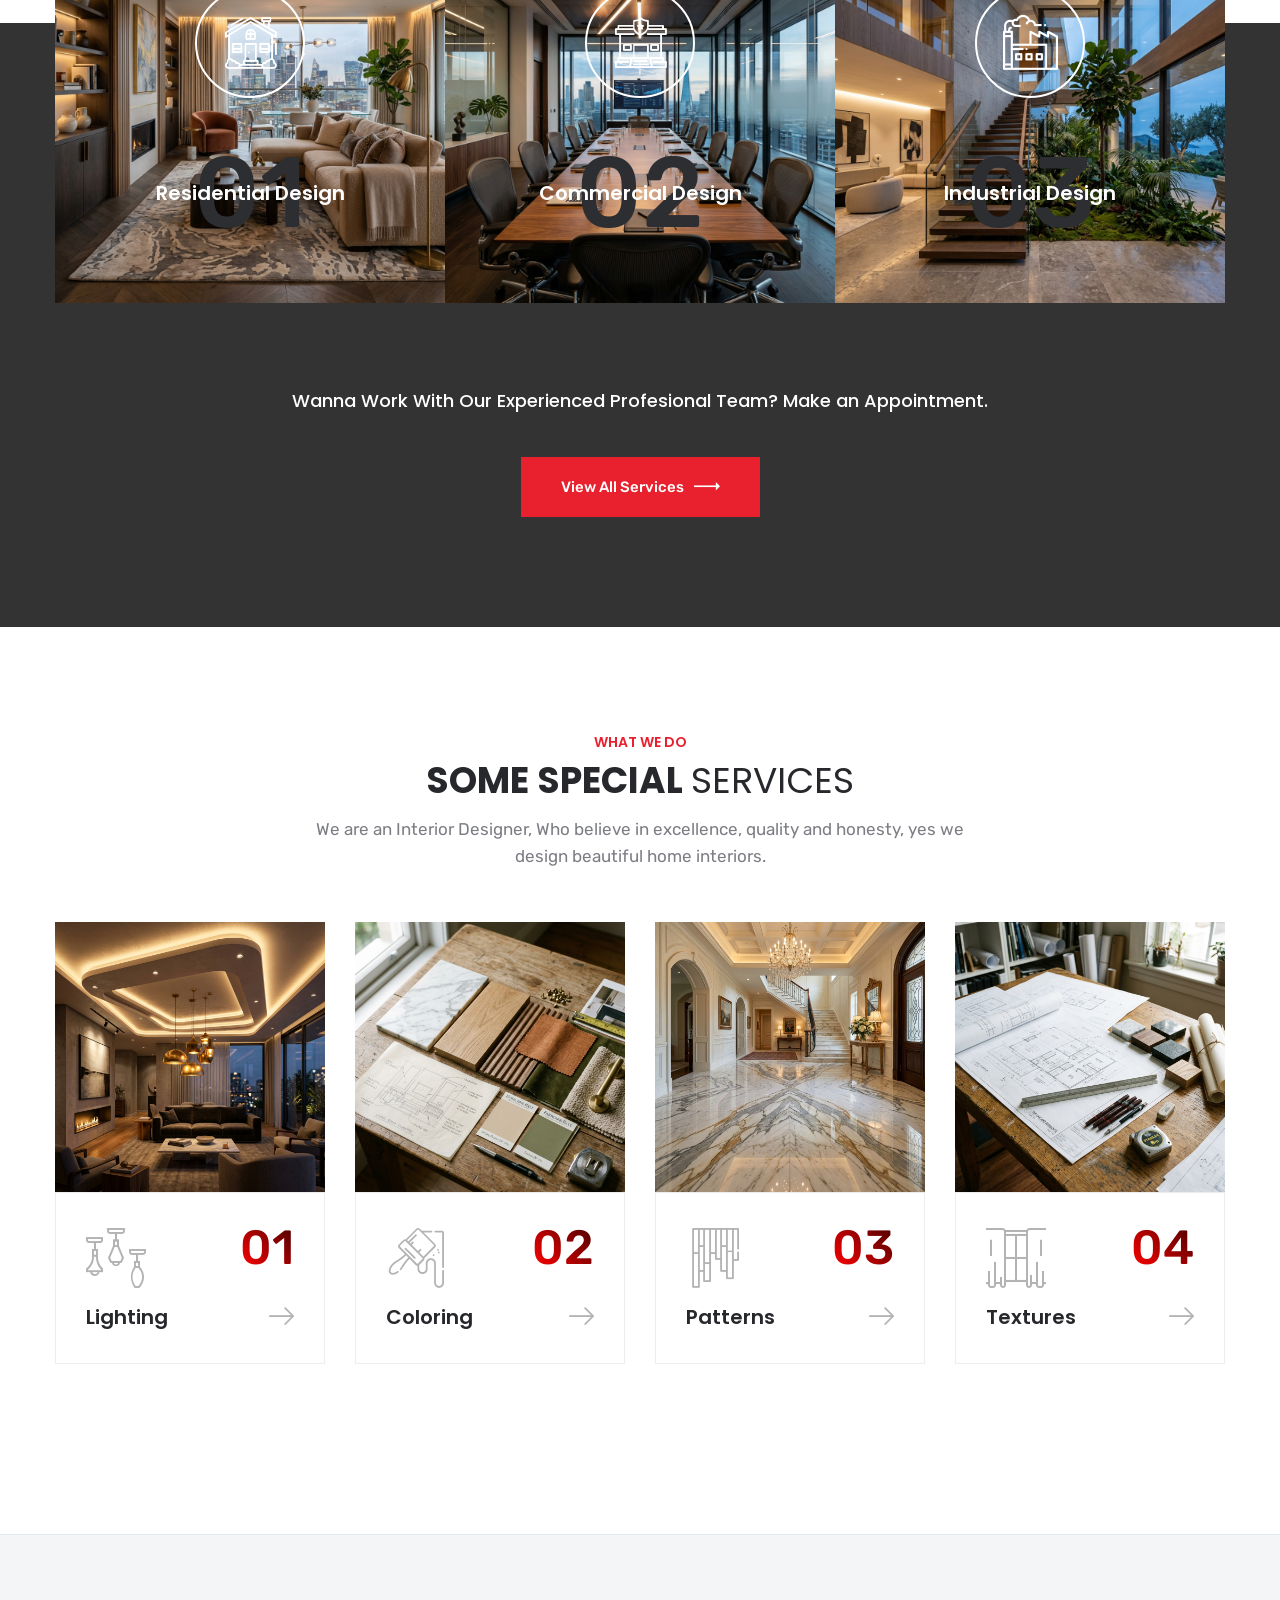
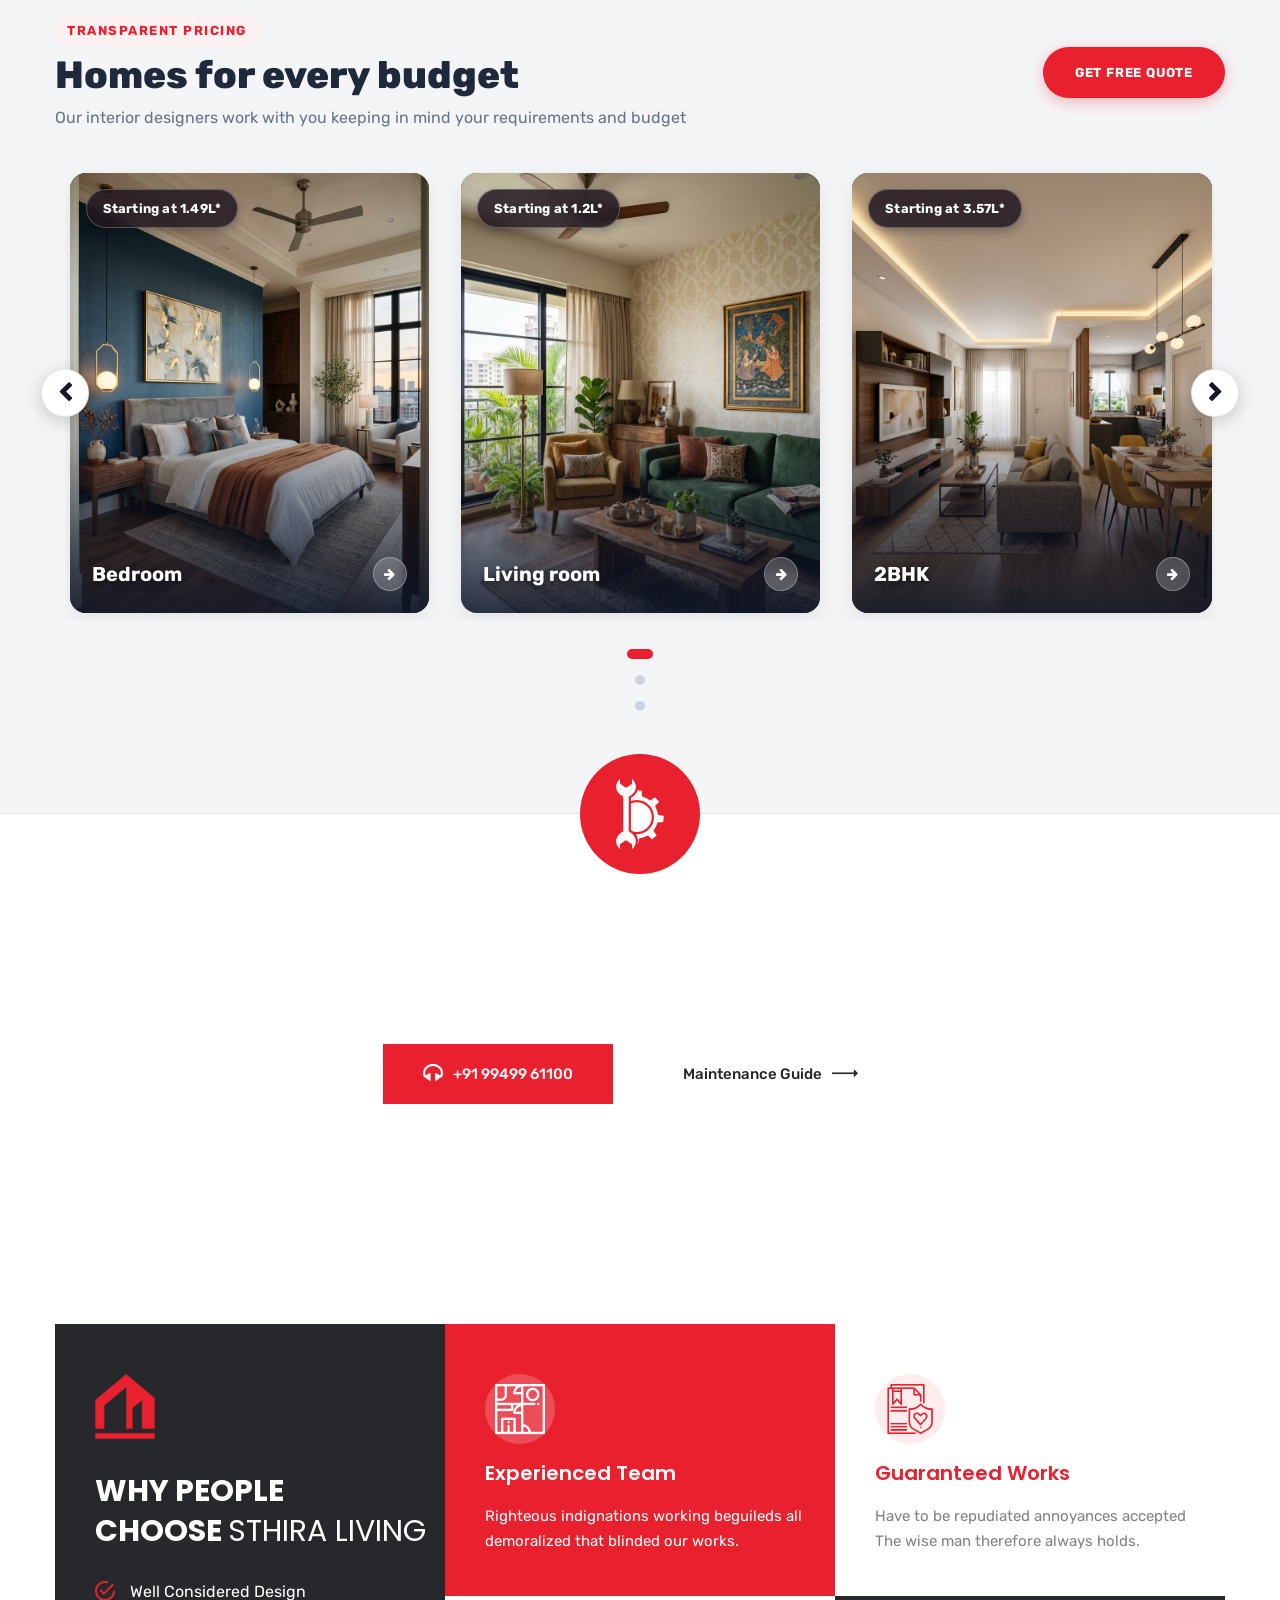
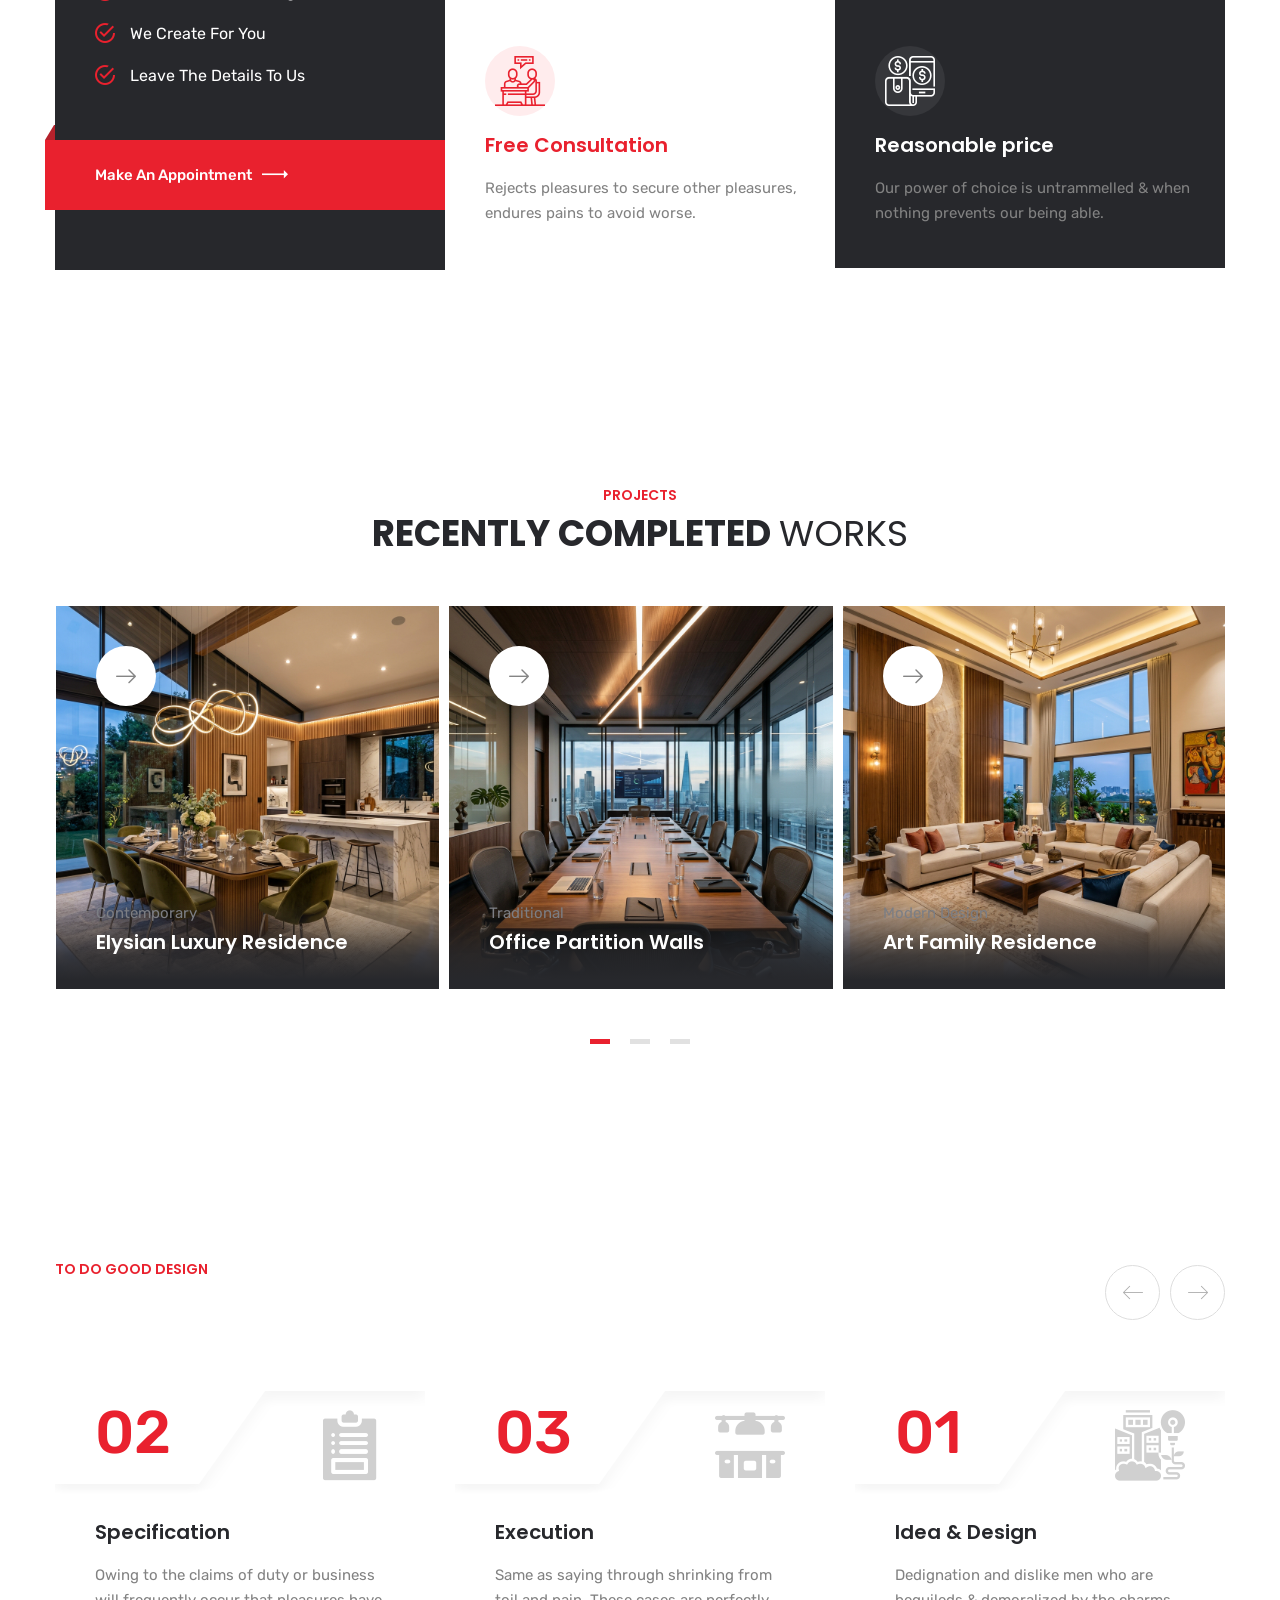
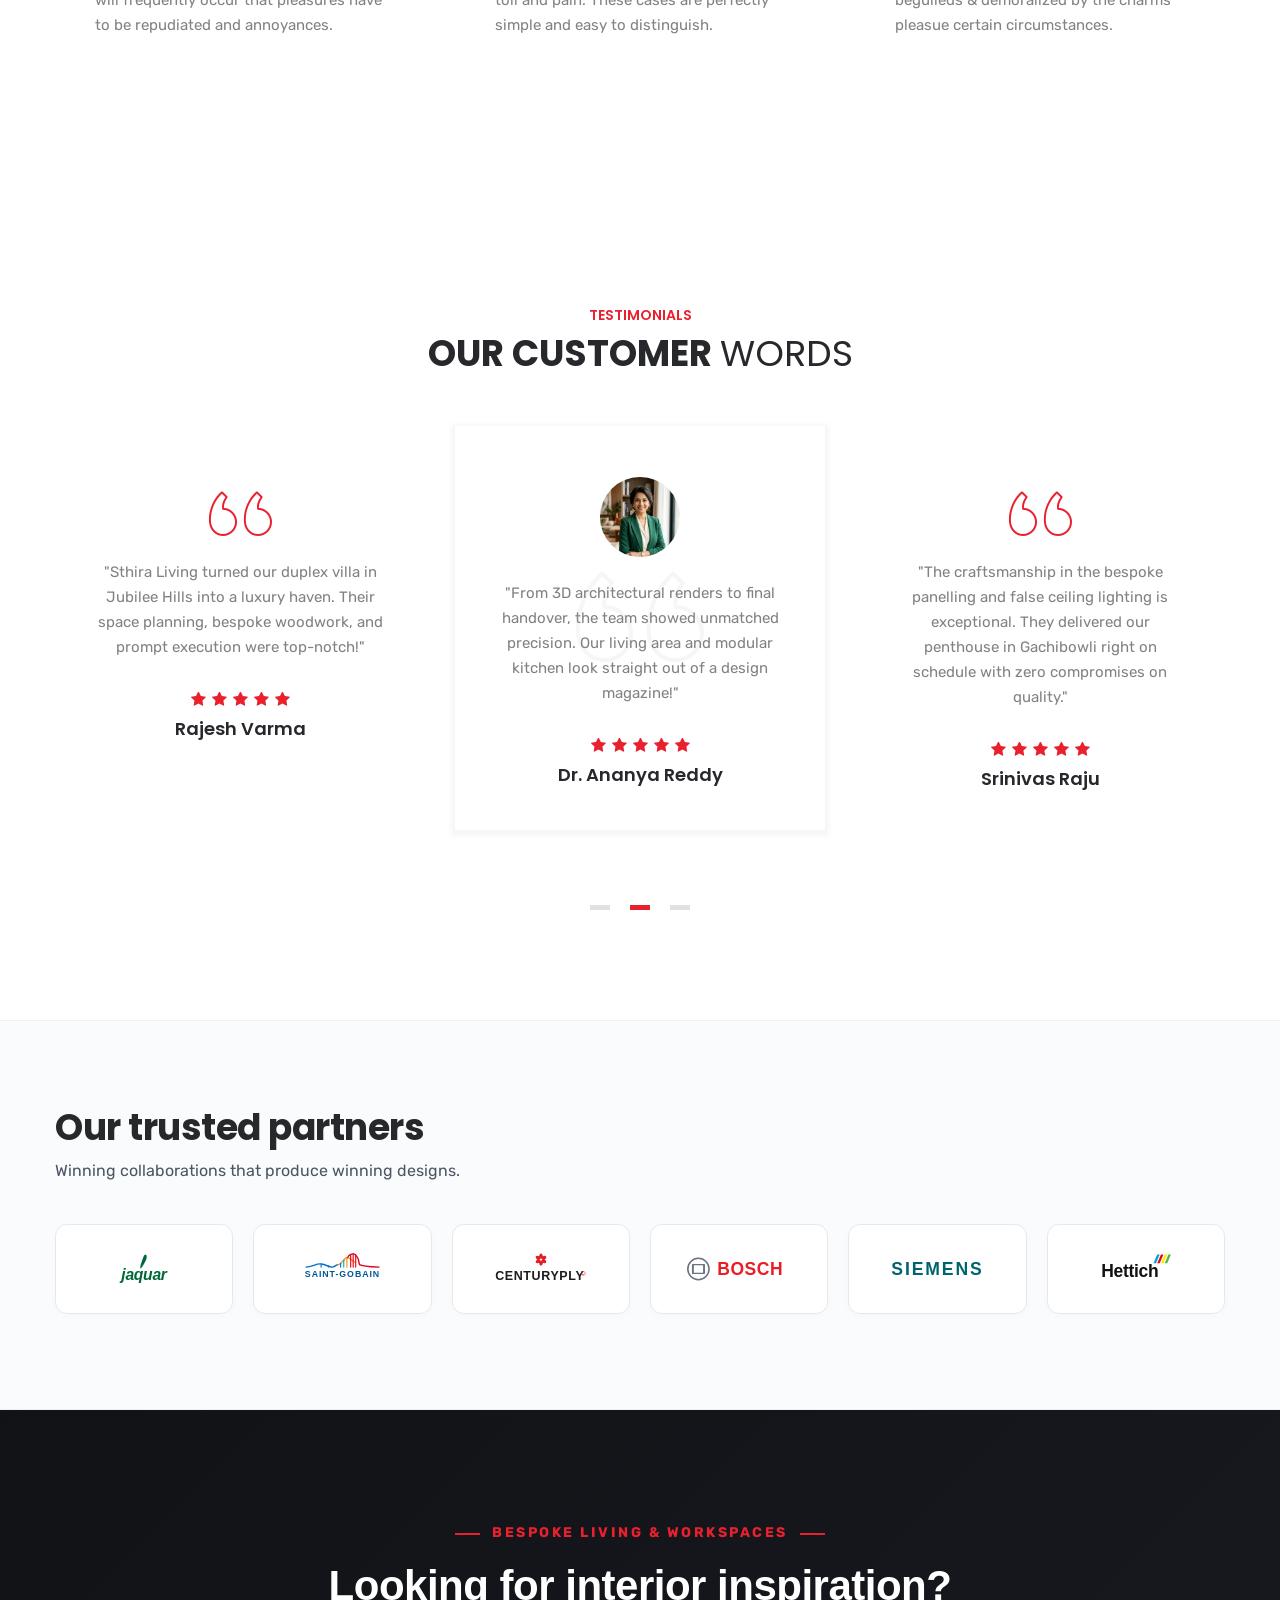
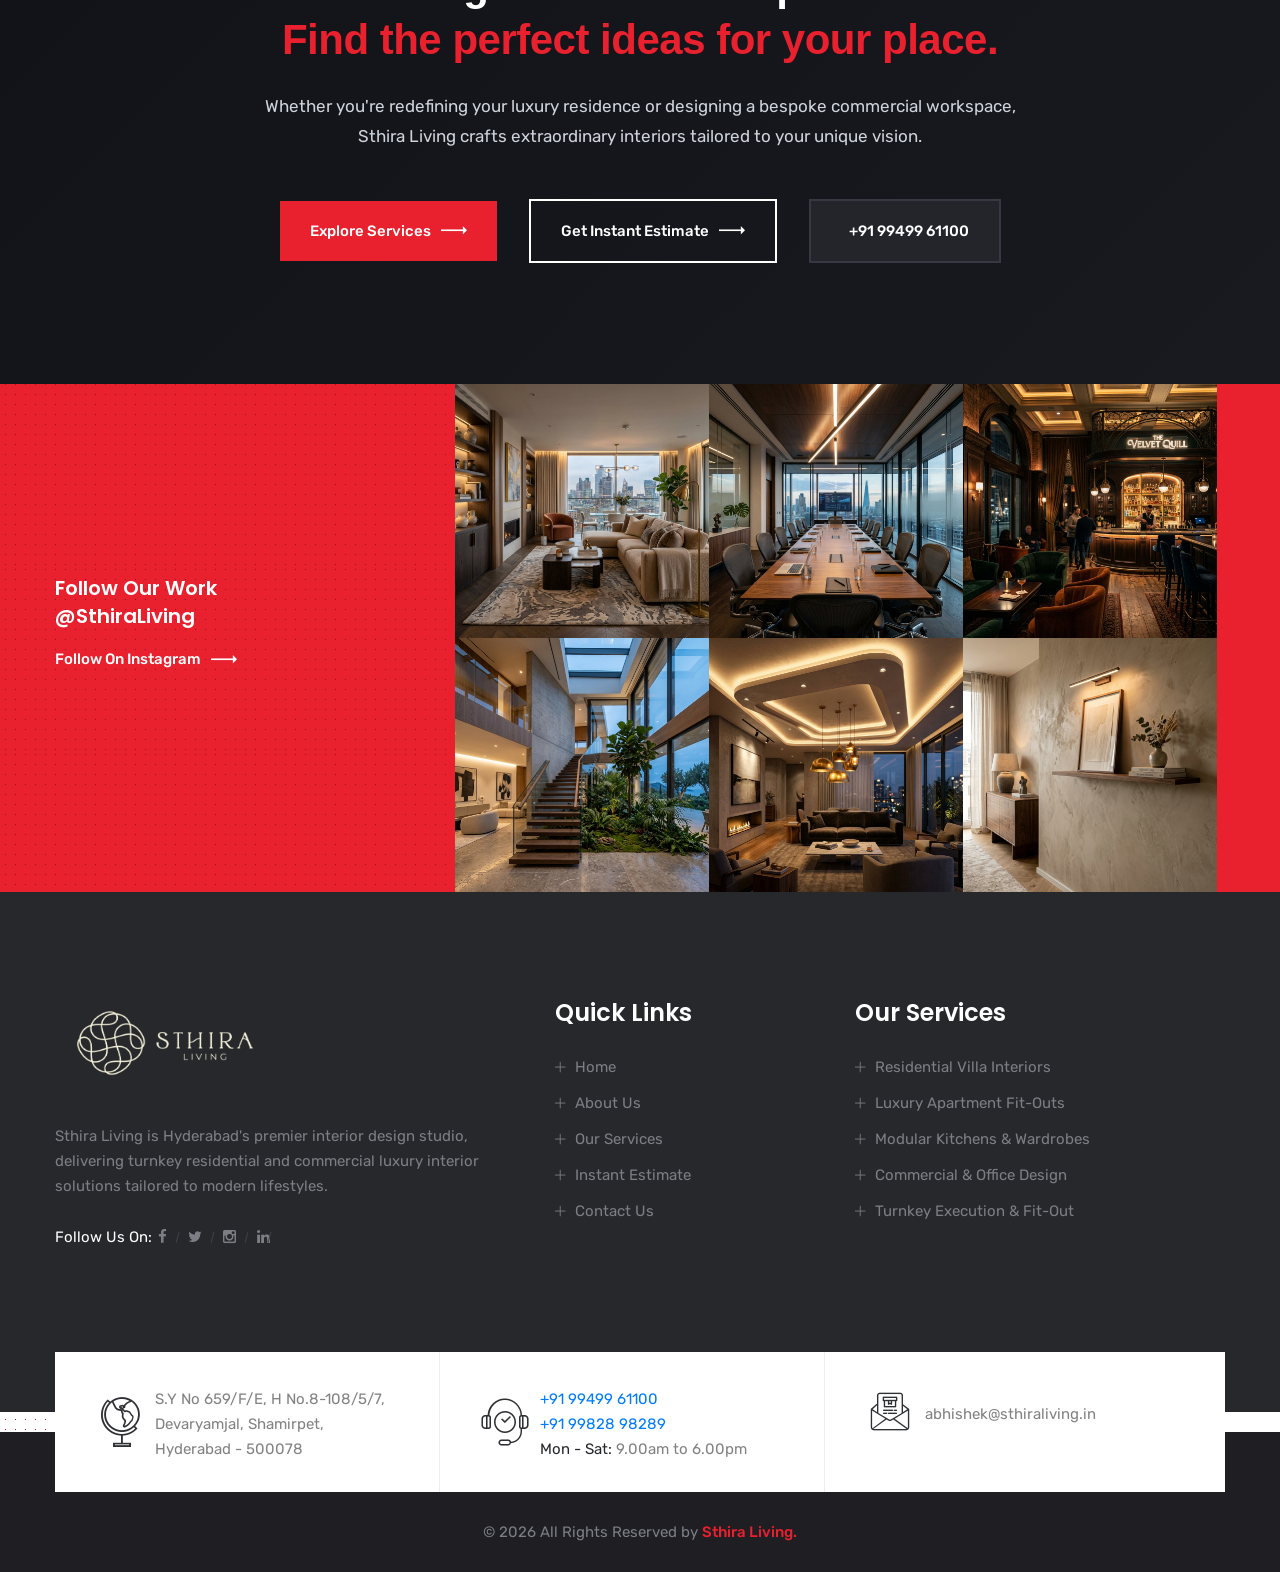
==== commit 7cd08e92: "Remove top header strip, remove founder info, and update project image and title" ====
--- a/index.html
+++ b/index.html
@@ -32,28 +32,7 @@
 
         <div class="preloader"></div>
 
-        <!-- Start Top Bar style2 -->
-        <section class="top-bar-style2">
-            <div class="top-style2 clearfix">
-                <div class="top-style2-left">
-                    <p><span class="icon-music"></span>Free Consultation</p>
-                    <ul>
-                        <li><a href="tel:+919949961100">+91 99499 61100</a> / <a href="tel:+919982898289">99828 98289</a></li>
-                        <li><a href="mailto:abhishek@sthiraliving.in">abhishek@sthiraliving.in</a></li>
-                        <li>Mon - Sat: 9:00am to 6:00pm</li>
-                    </ul>
-                </div>
-                <div class="top-style2-right">
-                    <ul class="topbar-social-links">
-                        <li><a href="#"><i class="fa fa-facebook" aria-hidden="true"></i></a></li>
-                        <li><a href="#"><i class="fa fa-twitter" aria-hidden="true"></i></a></li>
-                        <li><a href="#"><i class="fa fa-skype" aria-hidden="true"></i></a></li>
-                        <li><a href="#"><i class="fa fa-linkedin" aria-hidden="true"></i></a></li>
-                    </ul>
-                </div>
-            </div>
-        </section>
-        <!-- End Top Bar style2 -->
+
 
         <!--Start Main Header-->
         <header class="main-header header-style2 stricky">
@@ -221,12 +200,7 @@
                                 <p>At Sthira Living, we believe that great design harmonizes aesthetics with everyday practicality. From initial concept to turnkey execution, our team crafts refined living spaces and inspiring commercial environments across Hyderabad and Telangana.
                                 </p>
                             </div>
-                            <div class="authorised-info">
-                                <div class="name">
-                                    <h3>Abhishek</h3>
-                                    <p>Founder & Principal</p>
-                                </div>
-                            </div>
+
                             <div class="button">
                                 <a class="btn-one" href="about.html">More About Us<span class="flaticon-next"></span></a>
                             </div>
@@ -966,7 +940,7 @@
                                     </div>
                                     <div class="title-box">
                                         <span>Contemporary</span>
-                                        <h3>Nathan Brooke House</h3>
+                                        <h3>Elysian Luxury Residence</h3>
                                     </div>
                                 </div>
                             </div>
@@ -1009,7 +983,7 @@
                                     </div>
                                     <div class="title-box">
                                         <span>Contemporary</span>
-                                        <h3>Nathan Brooke House</h3>
+                                        <h3>Elysian Luxury Residence</h3>
                                     </div>
                                 </div>
                             </div>
@@ -1052,7 +1026,7 @@
                                     </div>
                                     <div class="title-box">
                                         <span>Contemporary</span>
-                                        <h3>Nathan Brooke House</h3>
+                                        <h3>Elysian Luxury Residence</h3>
                                     </div>
                                 </div>
                             </div>
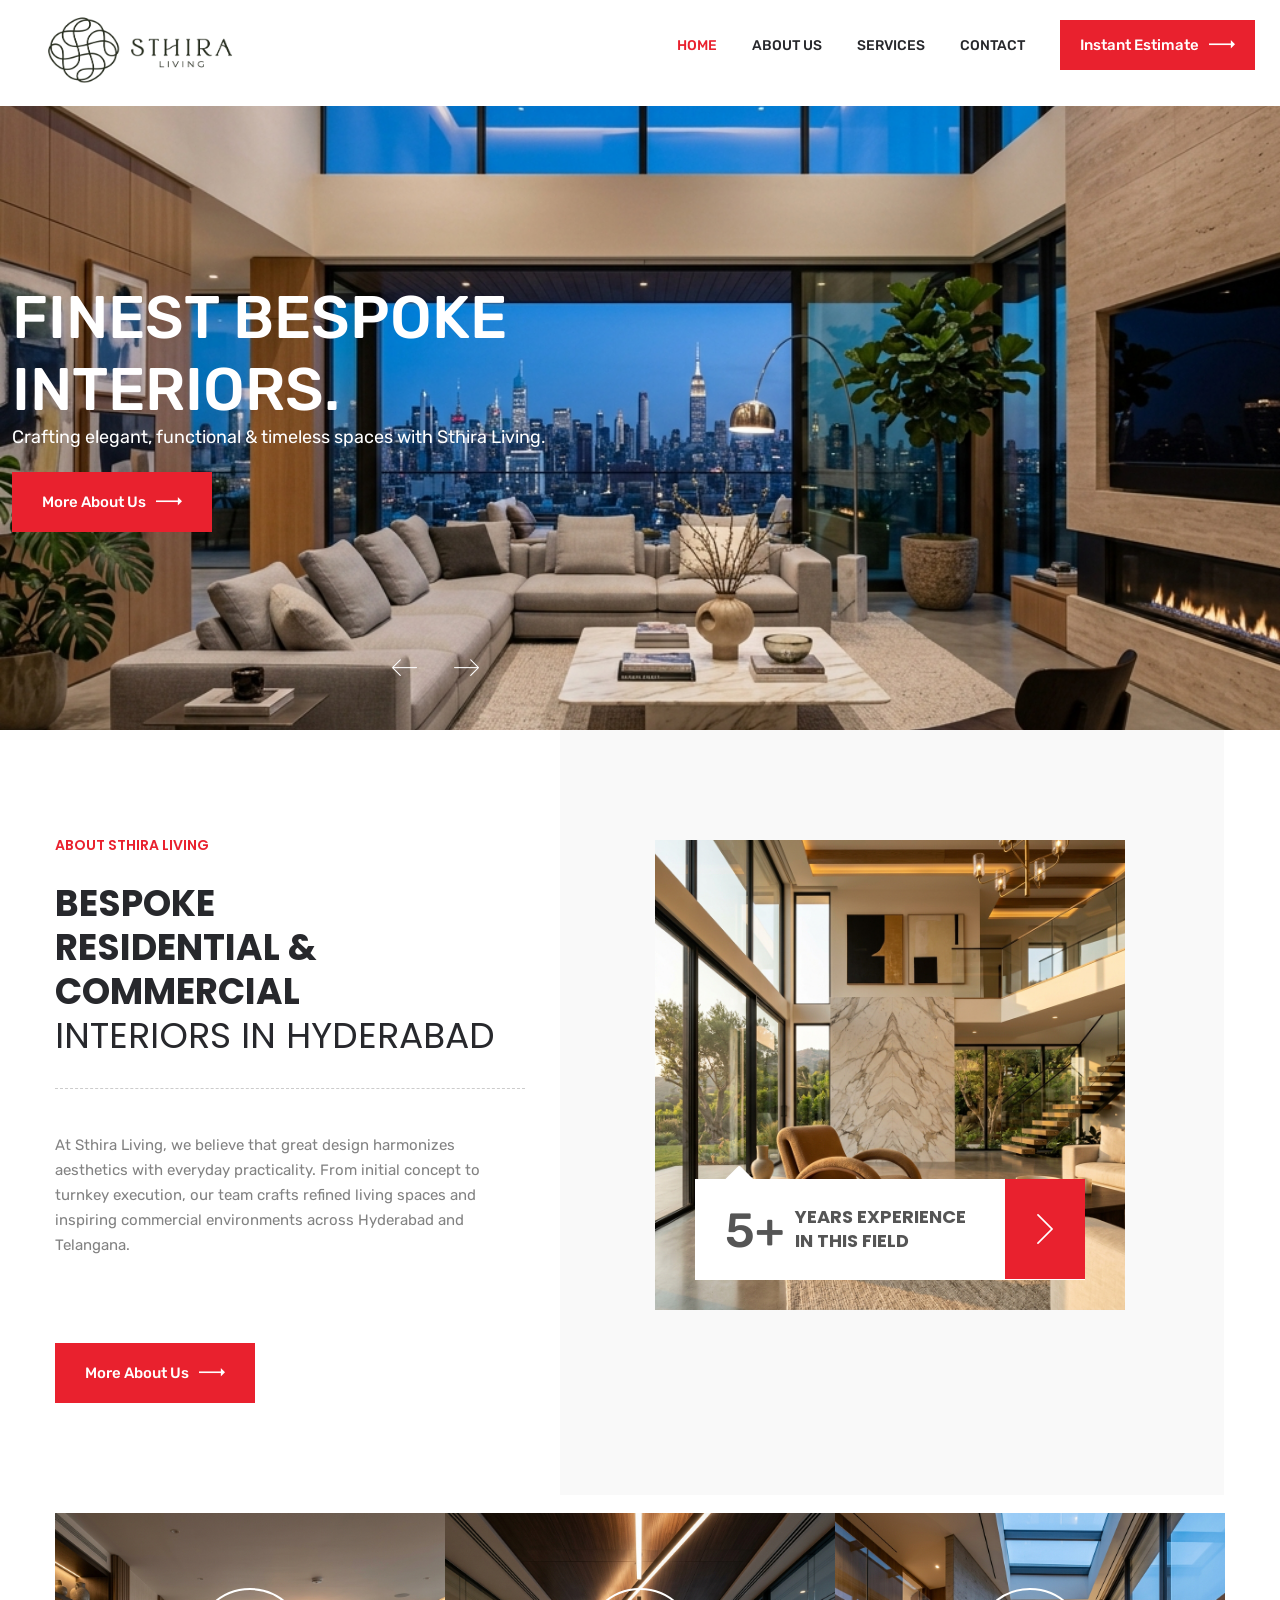
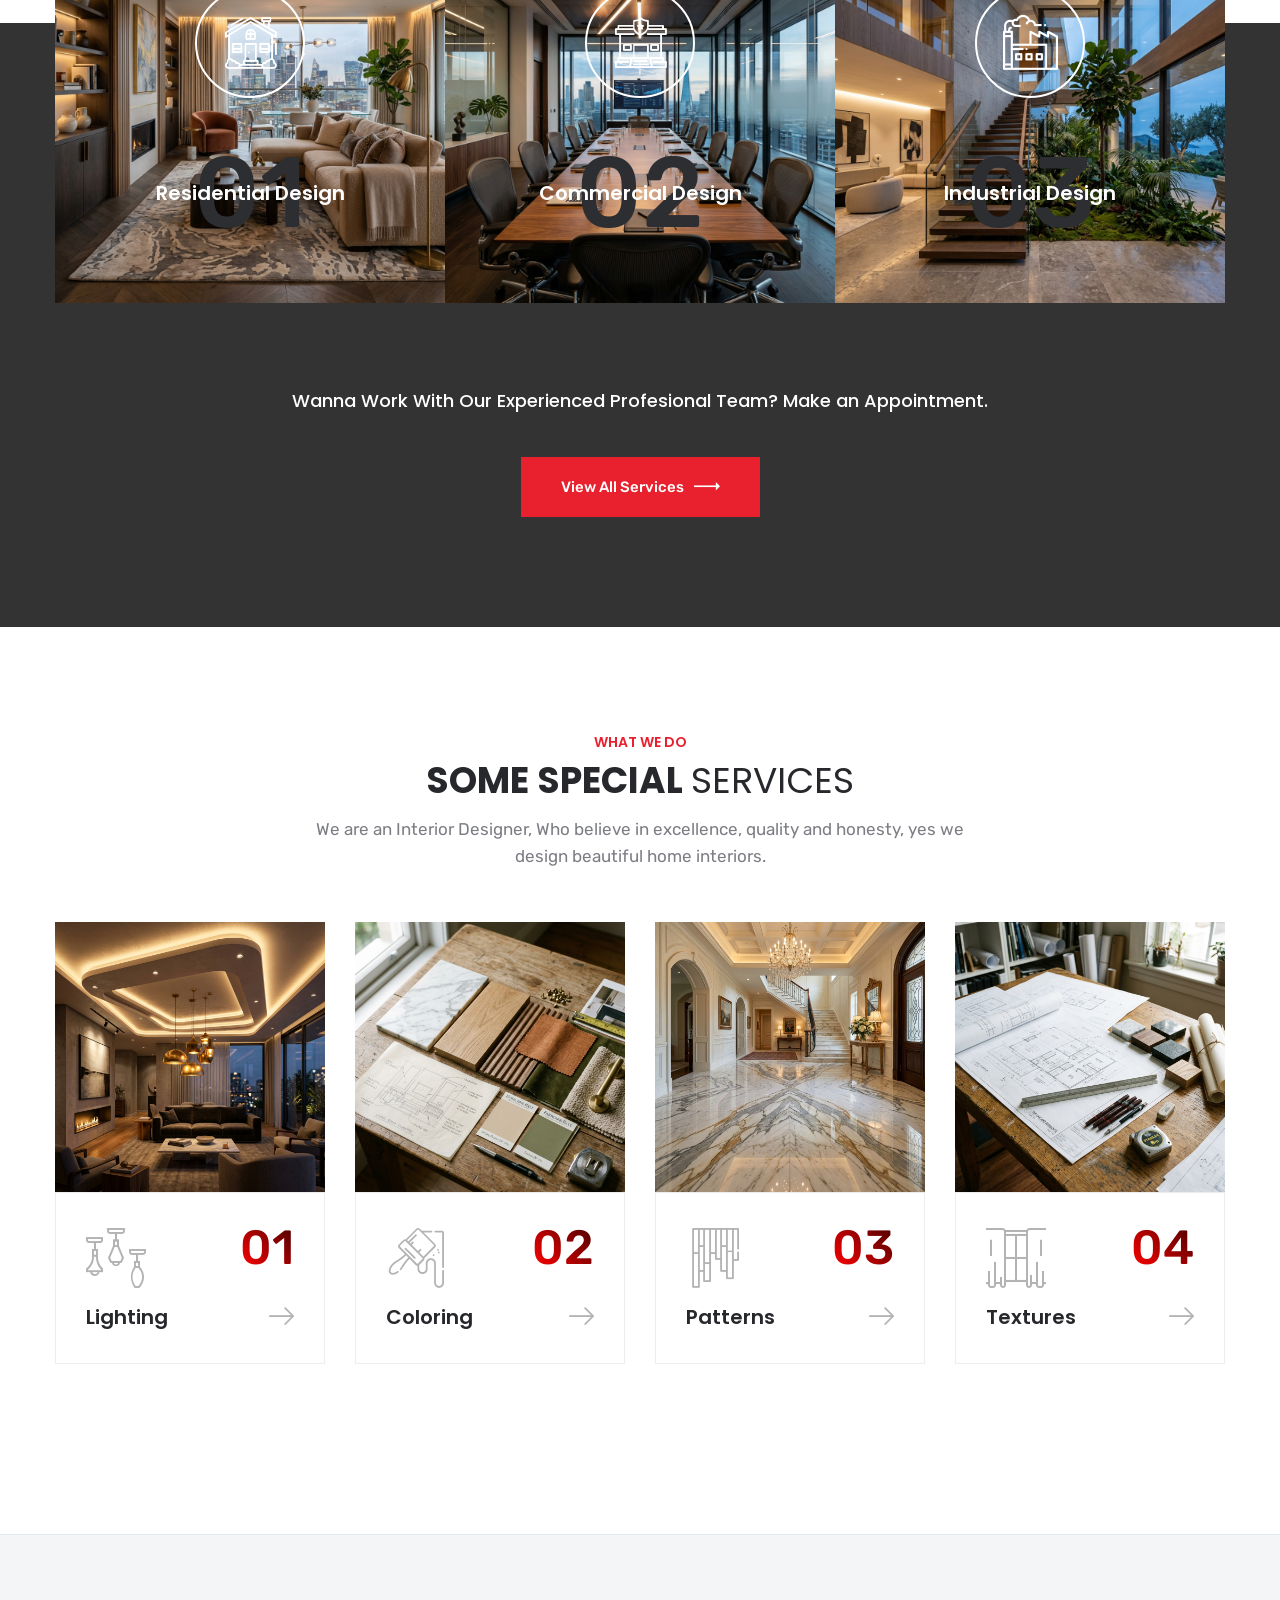
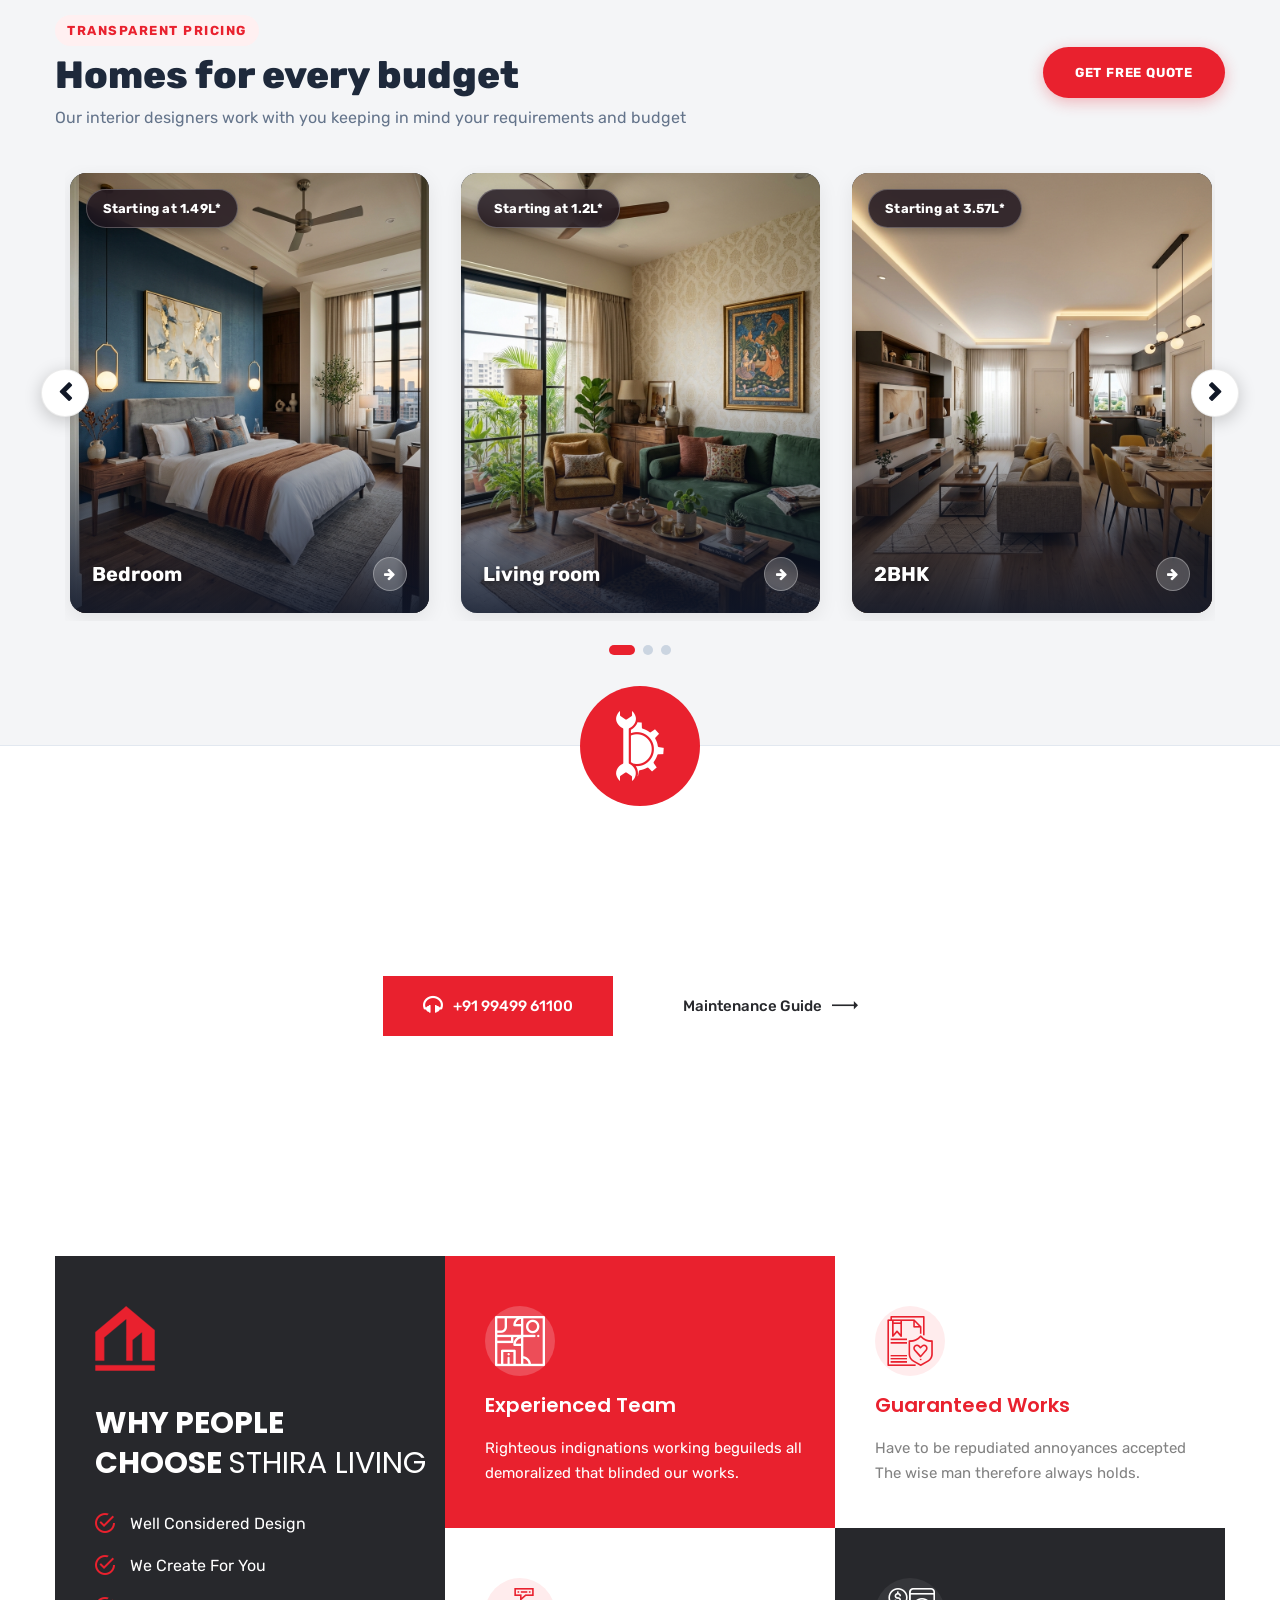
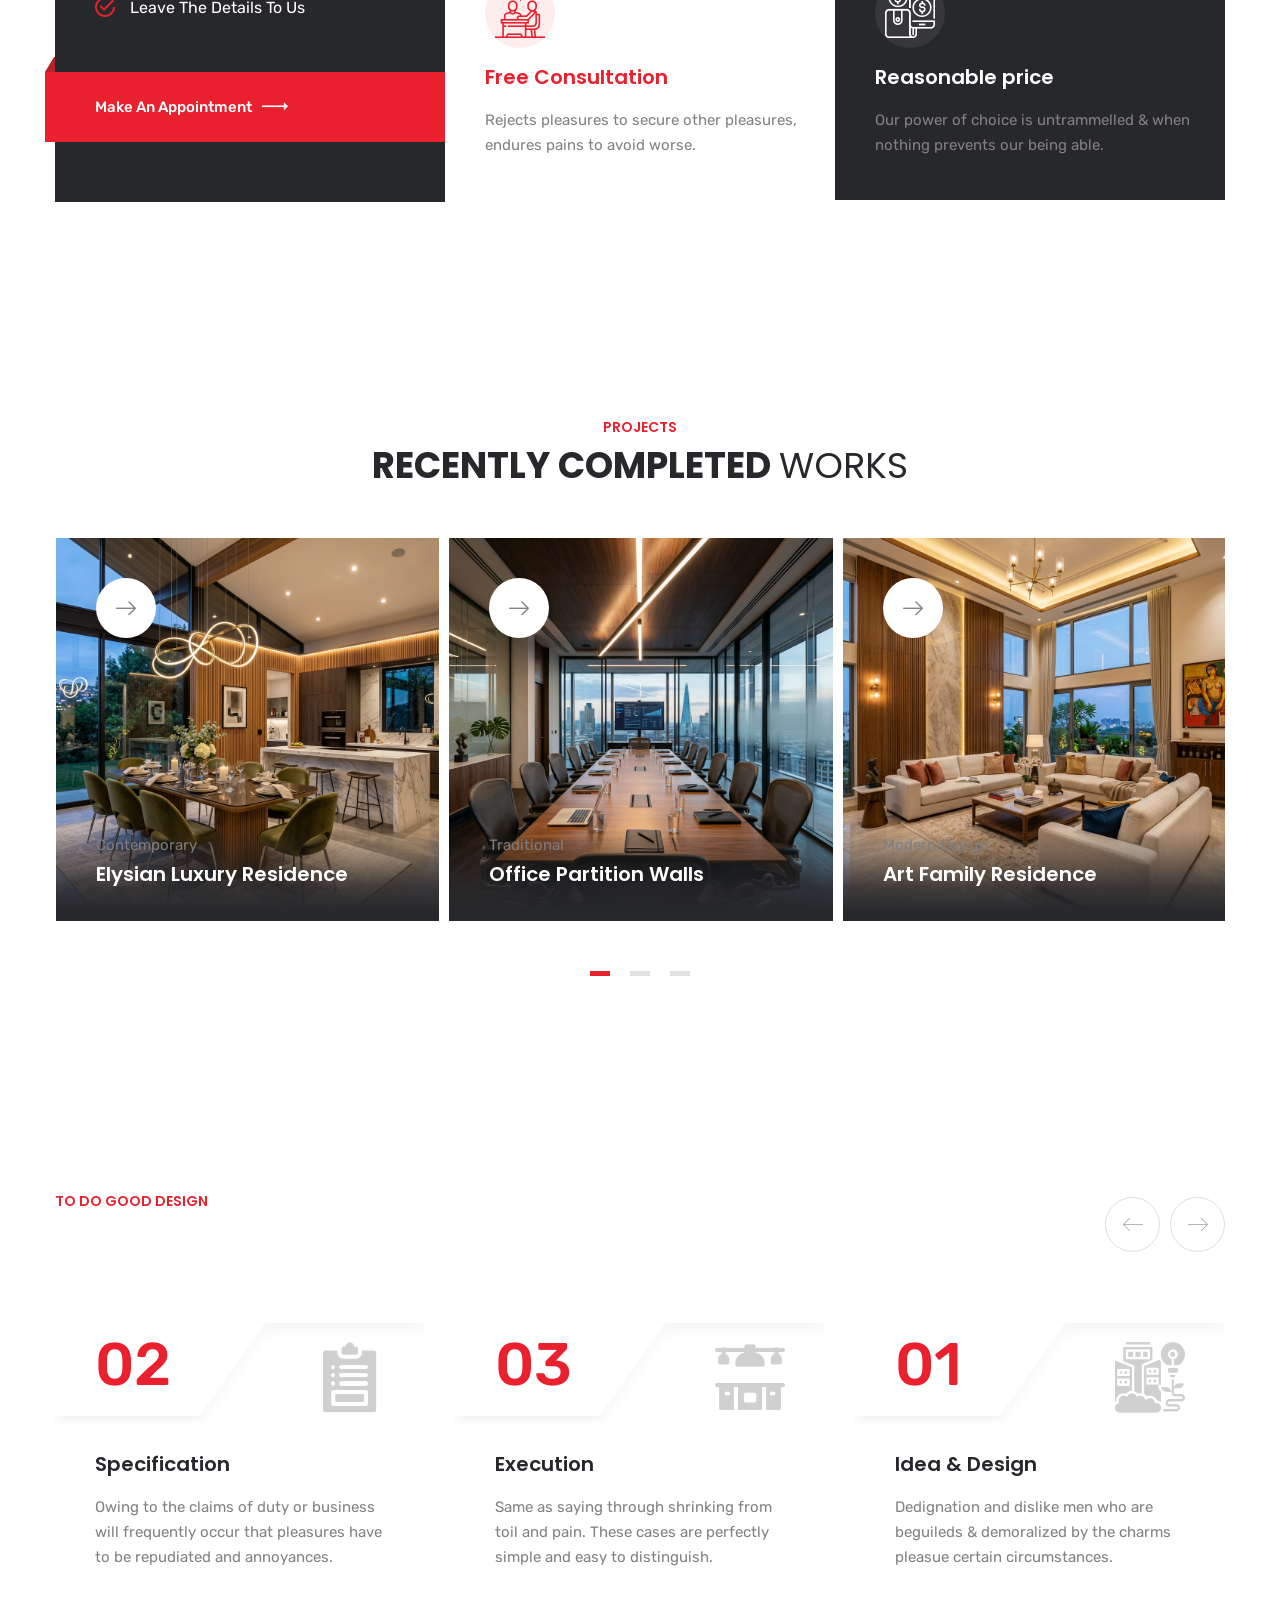
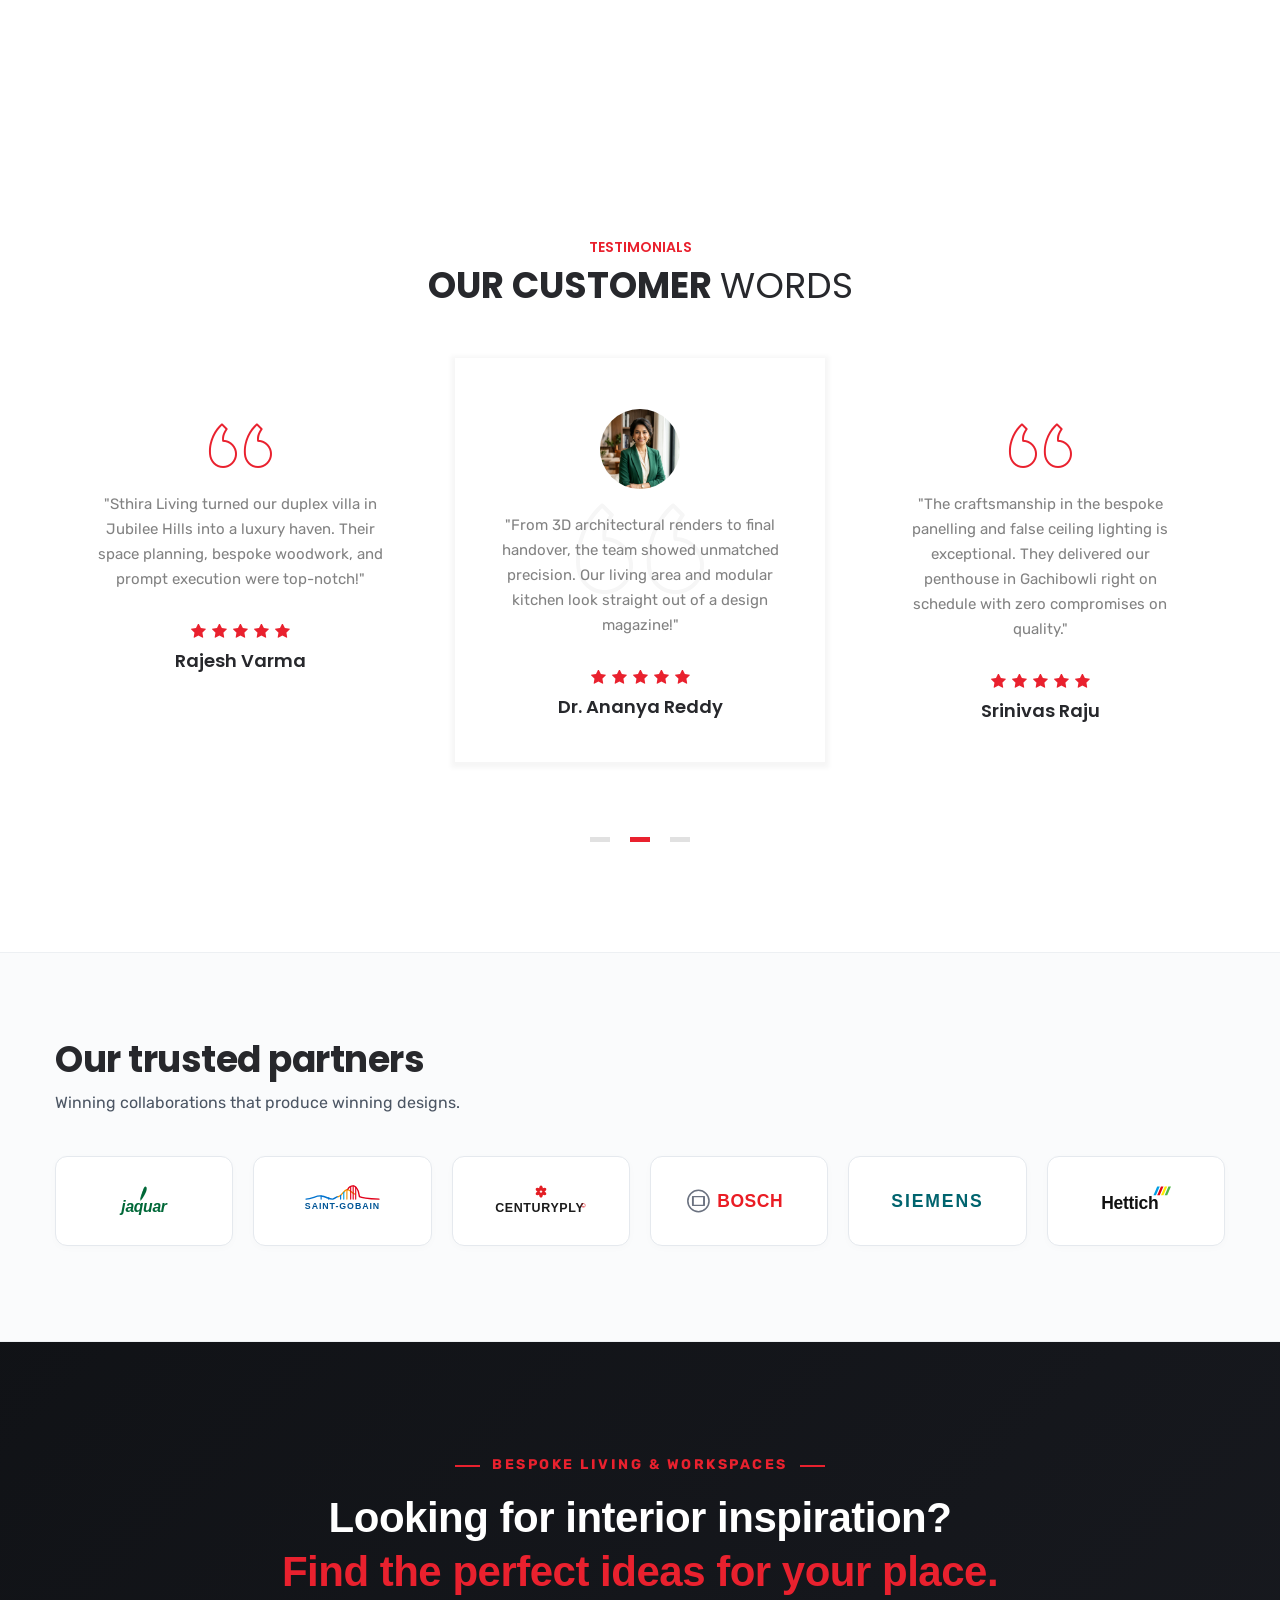
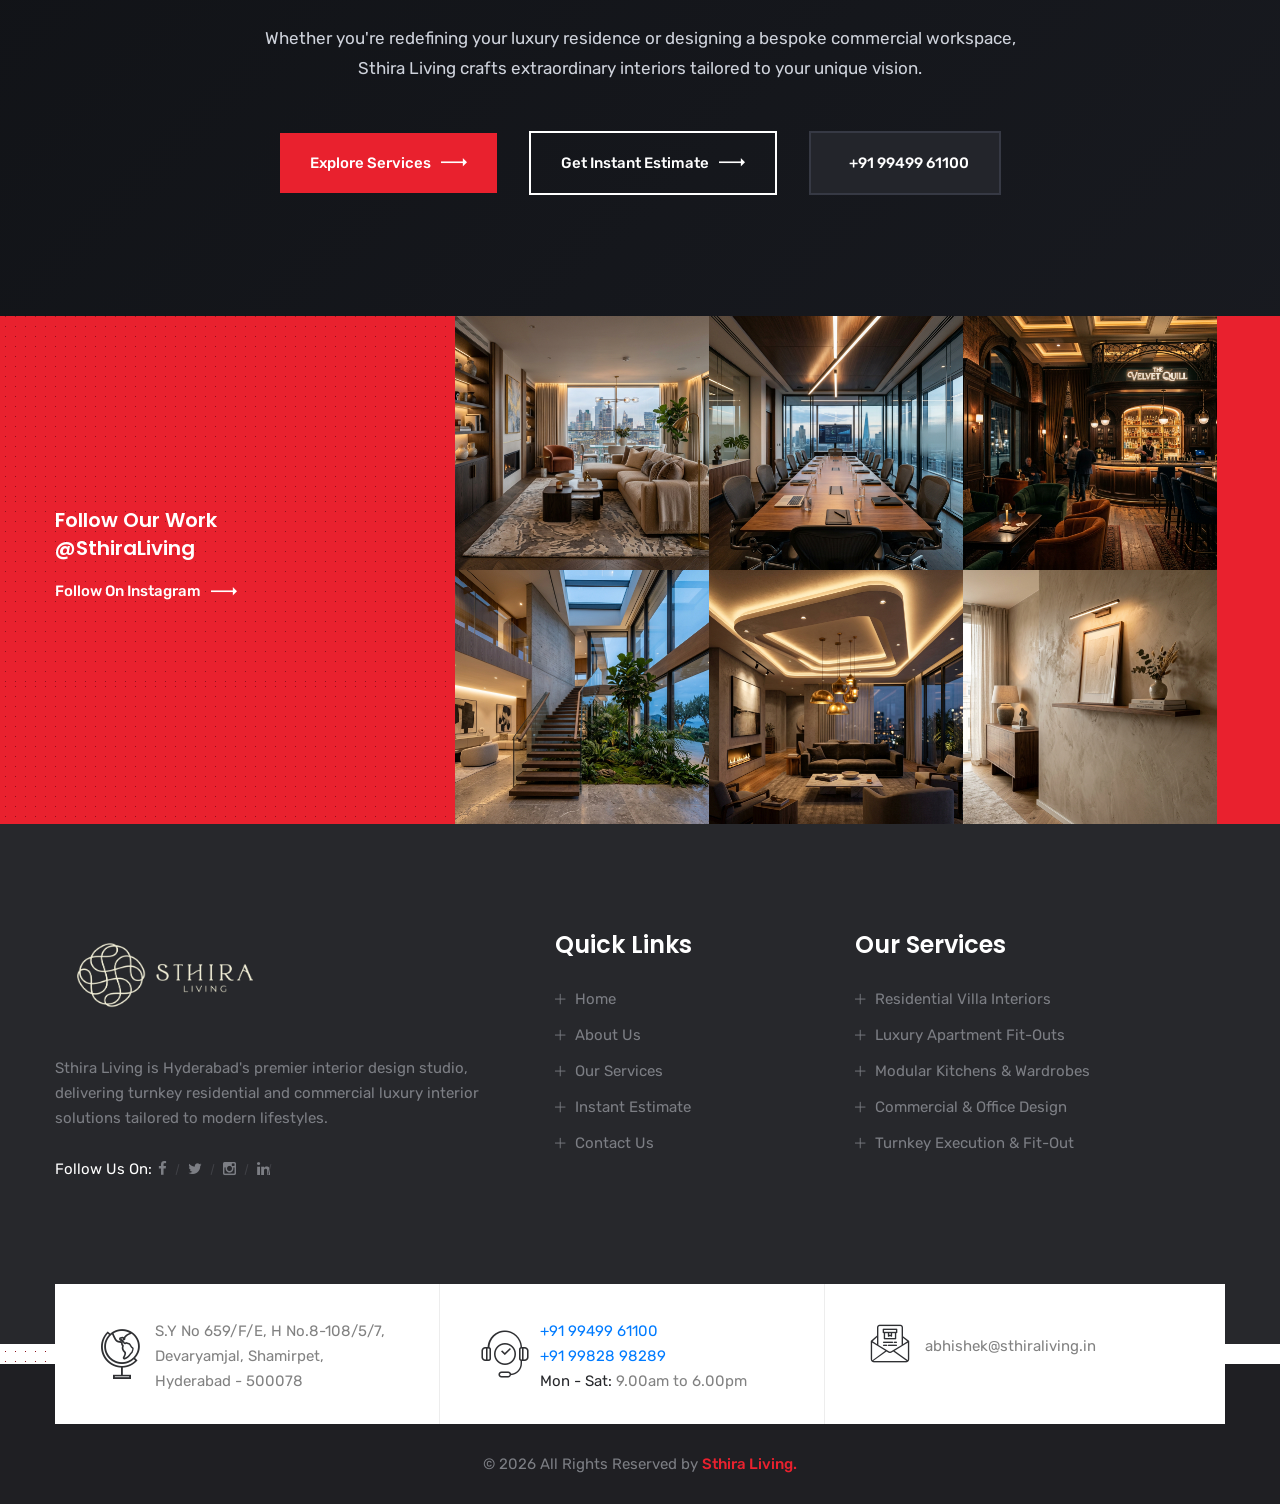
==== commit 4e83d475: "Align carousel pagination dots horizontally in Transparent Pricing section" ====
--- a/index.html
+++ b/index.html
@@ -676,6 +676,39 @@
             .homes-budget-carousel .owl-nav button.owl-next:hover i {
                 color: #e9212e !important;
             }
+            .homes-budget-carousel .owl-dots {
+                display: flex !important;
+                flex-direction: row !important;
+                justify-content: center !important;
+                align-items: center !important;
+                width: 100% !important;
+                text-align: center !important;
+                margin-top: 24px !important;
+                gap: 8px !important;
+            }
+            .homes-budget-carousel .owl-dots .owl-dot {
+                display: inline-block !important;
+                margin: 0 !important;
+                padding: 0 !important;
+                background: transparent !important;
+                border: none !important;
+                outline: none !important;
+                box-shadow: none !important;
+                cursor: pointer !important;
+            }
+            .homes-budget-carousel .owl-dots .owl-dot span {
+                width: 10px !important;
+                height: 10px !important;
+                margin: 0 !important;
+                background: #cbd5e1 !important;
+                border-radius: 20px !important;
+                transition: all 0.3s ease !important;
+                display: block !important;
+            }
+            .homes-budget-carousel .owl-dots .owl-dot.active span {
+                width: 26px !important;
+                background: #e9212e !important;
+            }
             @media only screen and (max-width: 991px) {
                 .homes-budget-carousel .owl-nav {
                     top: 198px !important;
--- a/css/style.css
+++ b/css/style.css
@@ -14062,23 +14062,40 @@
 }
 
 .homes-budget-carousel .owl-dots {
-    text-align: center;
-    margin-top: 24px;
+    display: flex !important;
+    flex-direction: row !important;
+    justify-content: center !important;
+    align-items: center !important;
+    width: 100% !important;
+    text-align: center !important;
+    margin-top: 24px !important;
+    gap: 8px !important;
+}
+
+.homes-budget-carousel .owl-dots .owl-dot {
+    display: inline-block !important;
+    margin: 0 !important;
+    padding: 0 !important;
+    background: transparent !important;
+    border: none !important;
+    outline: none !important;
+    box-shadow: none !important;
+    cursor: pointer !important;
 }
 
 .homes-budget-carousel .owl-dots .owl-dot span {
-    width: 10px;
-    height: 10px;
-    margin: 4px 6px;
-    background: #cbd5e1;
-    border-radius: 20px;
-    transition: all 0.3s ease;
-    display: inline-block;
+    width: 10px !important;
+    height: 10px !important;
+    margin: 0 !important;
+    background: #cbd5e1 !important;
+    border-radius: 20px !important;
+    transition: all 0.3s ease !important;
+    display: block !important;
 }
 
 .homes-budget-carousel .owl-dots .owl-dot.active span {
-    width: 26px;
-    background: #e9212e;
+    width: 26px !important;
+    background: #e9212e !important;
 }
 
 @media only screen and (max-width: 991px) {
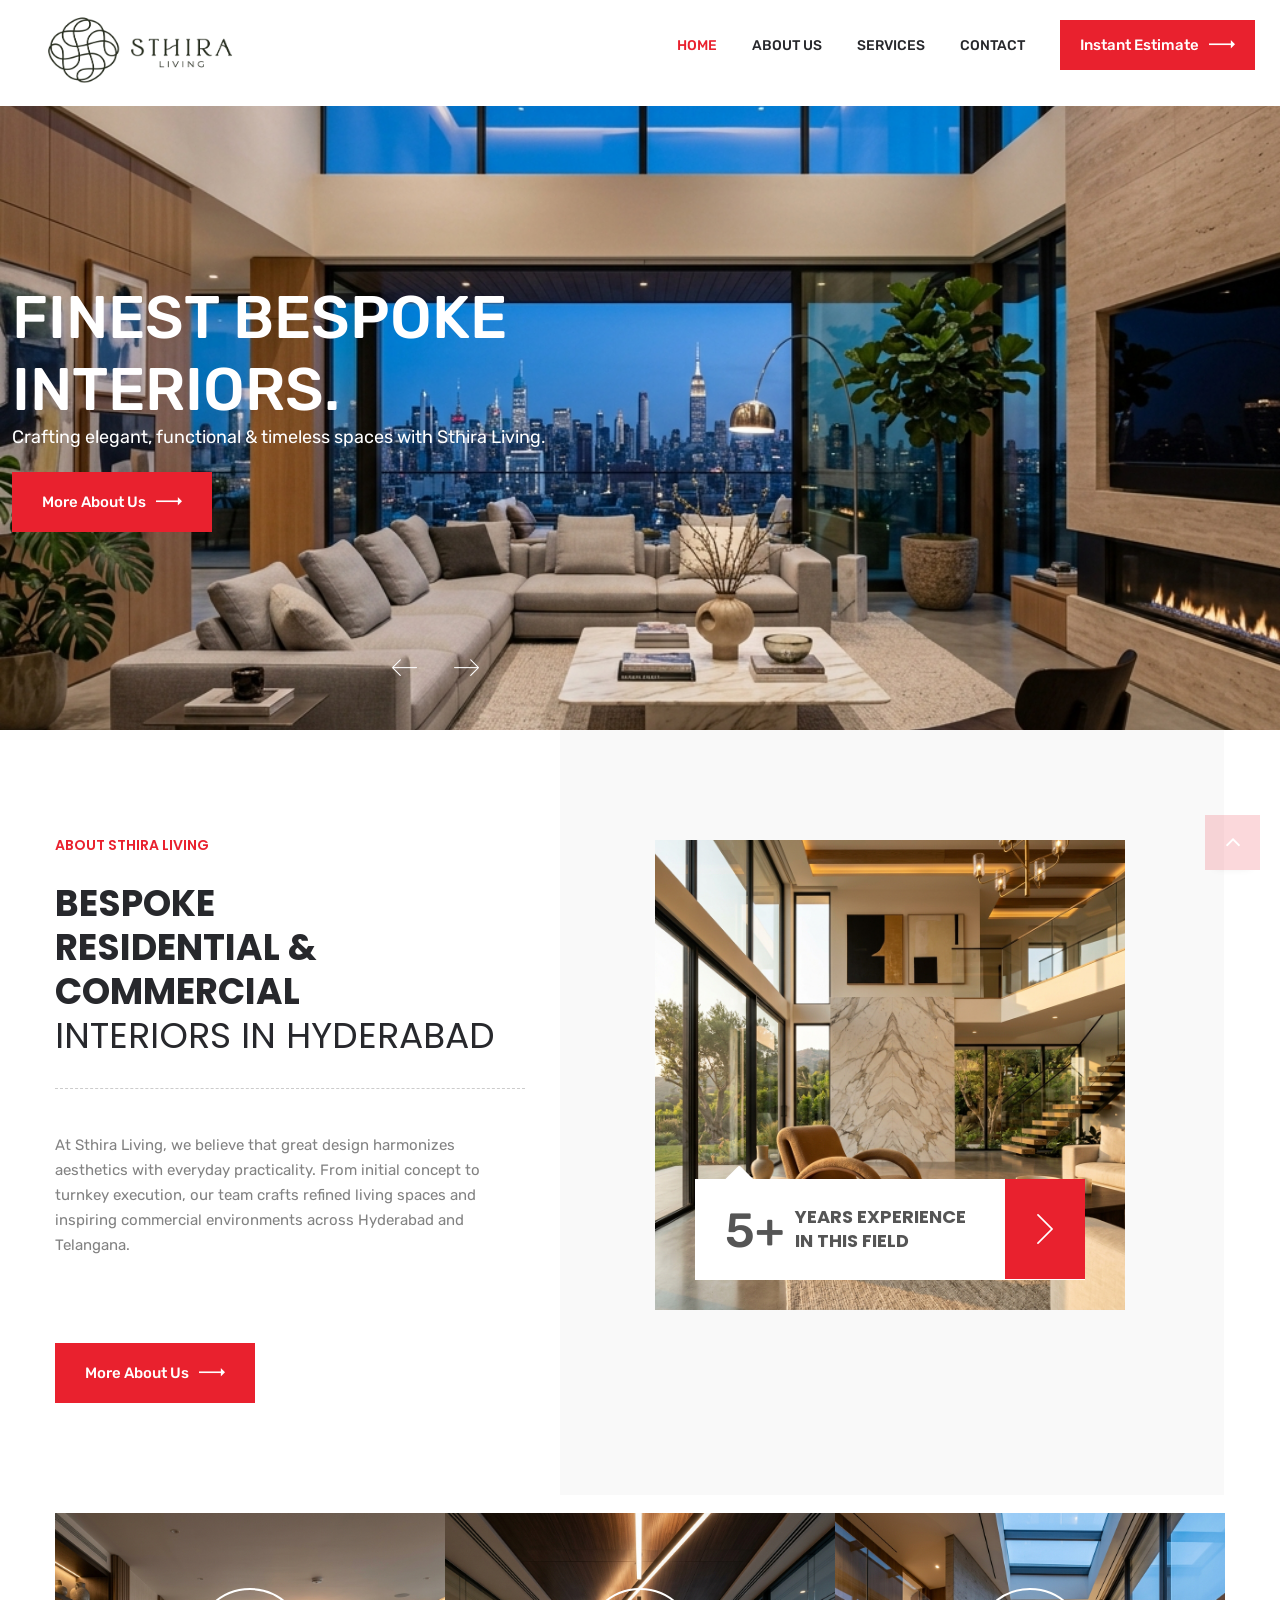
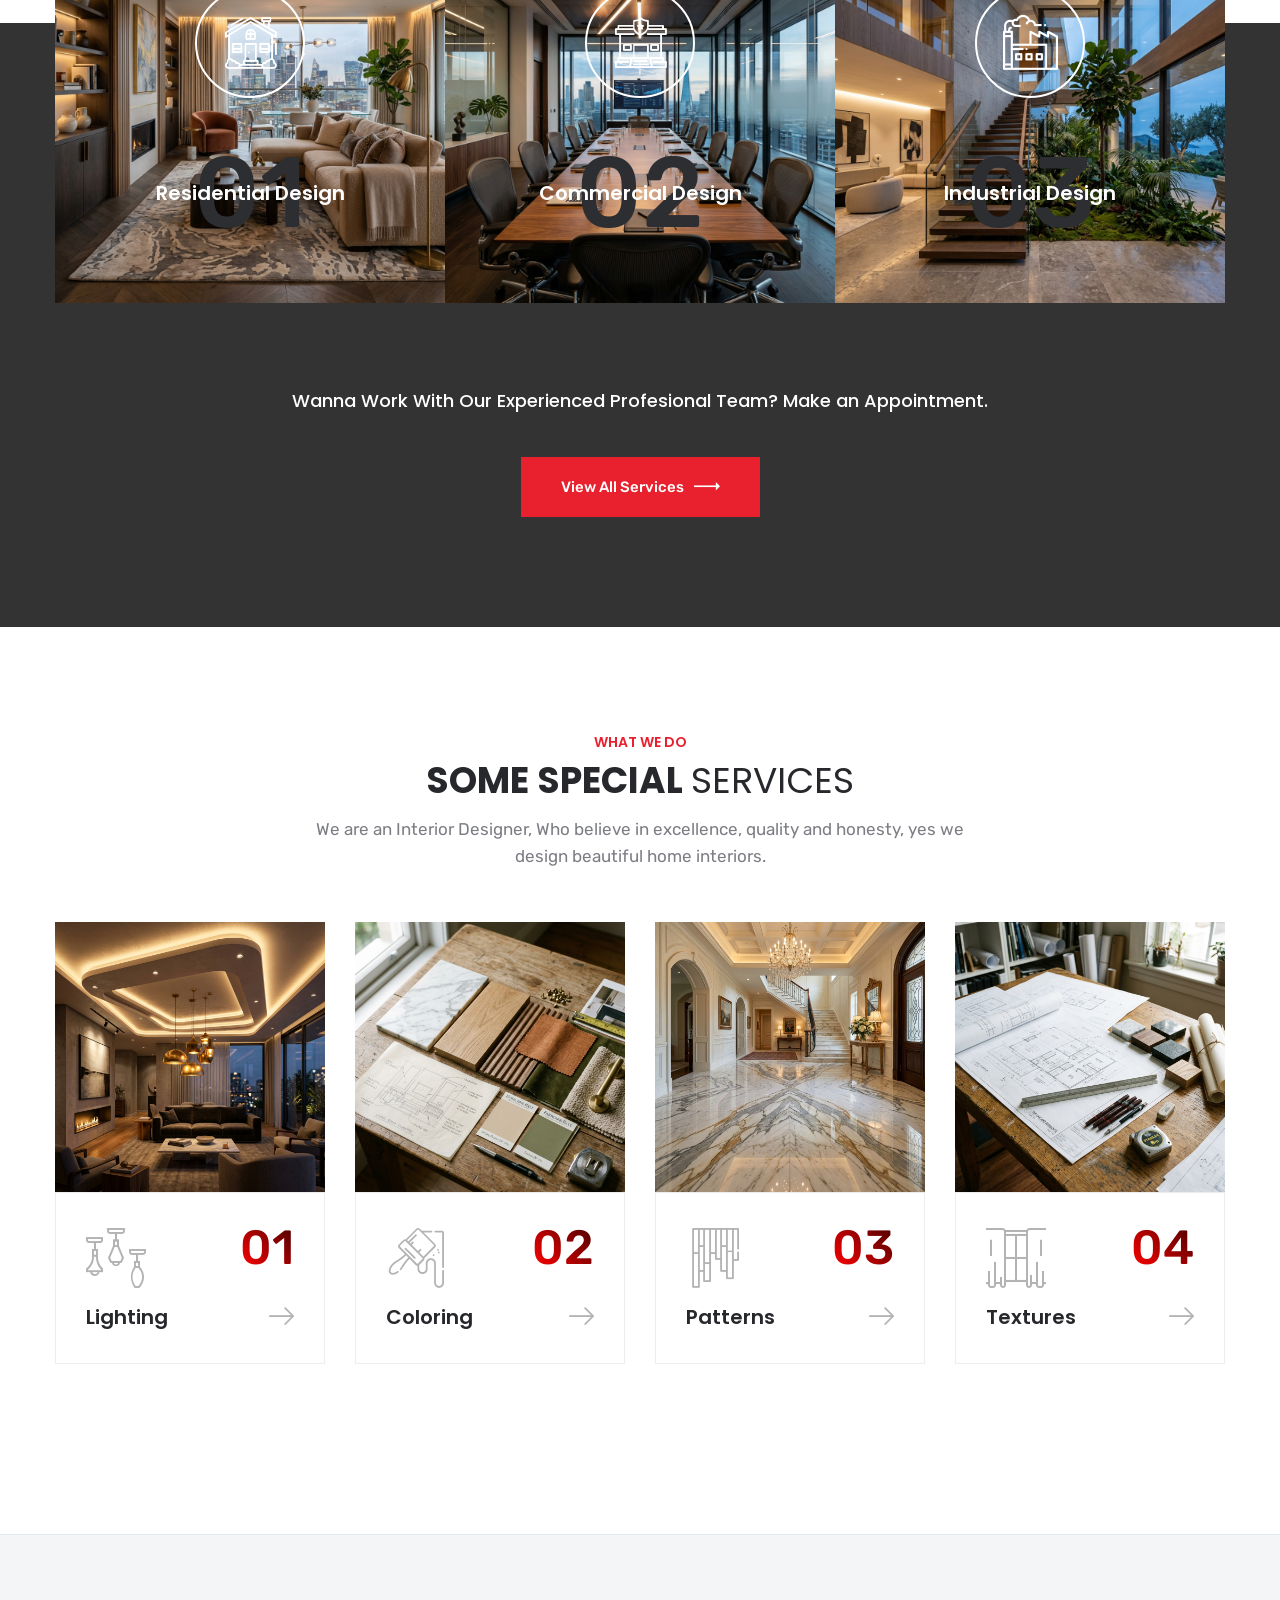
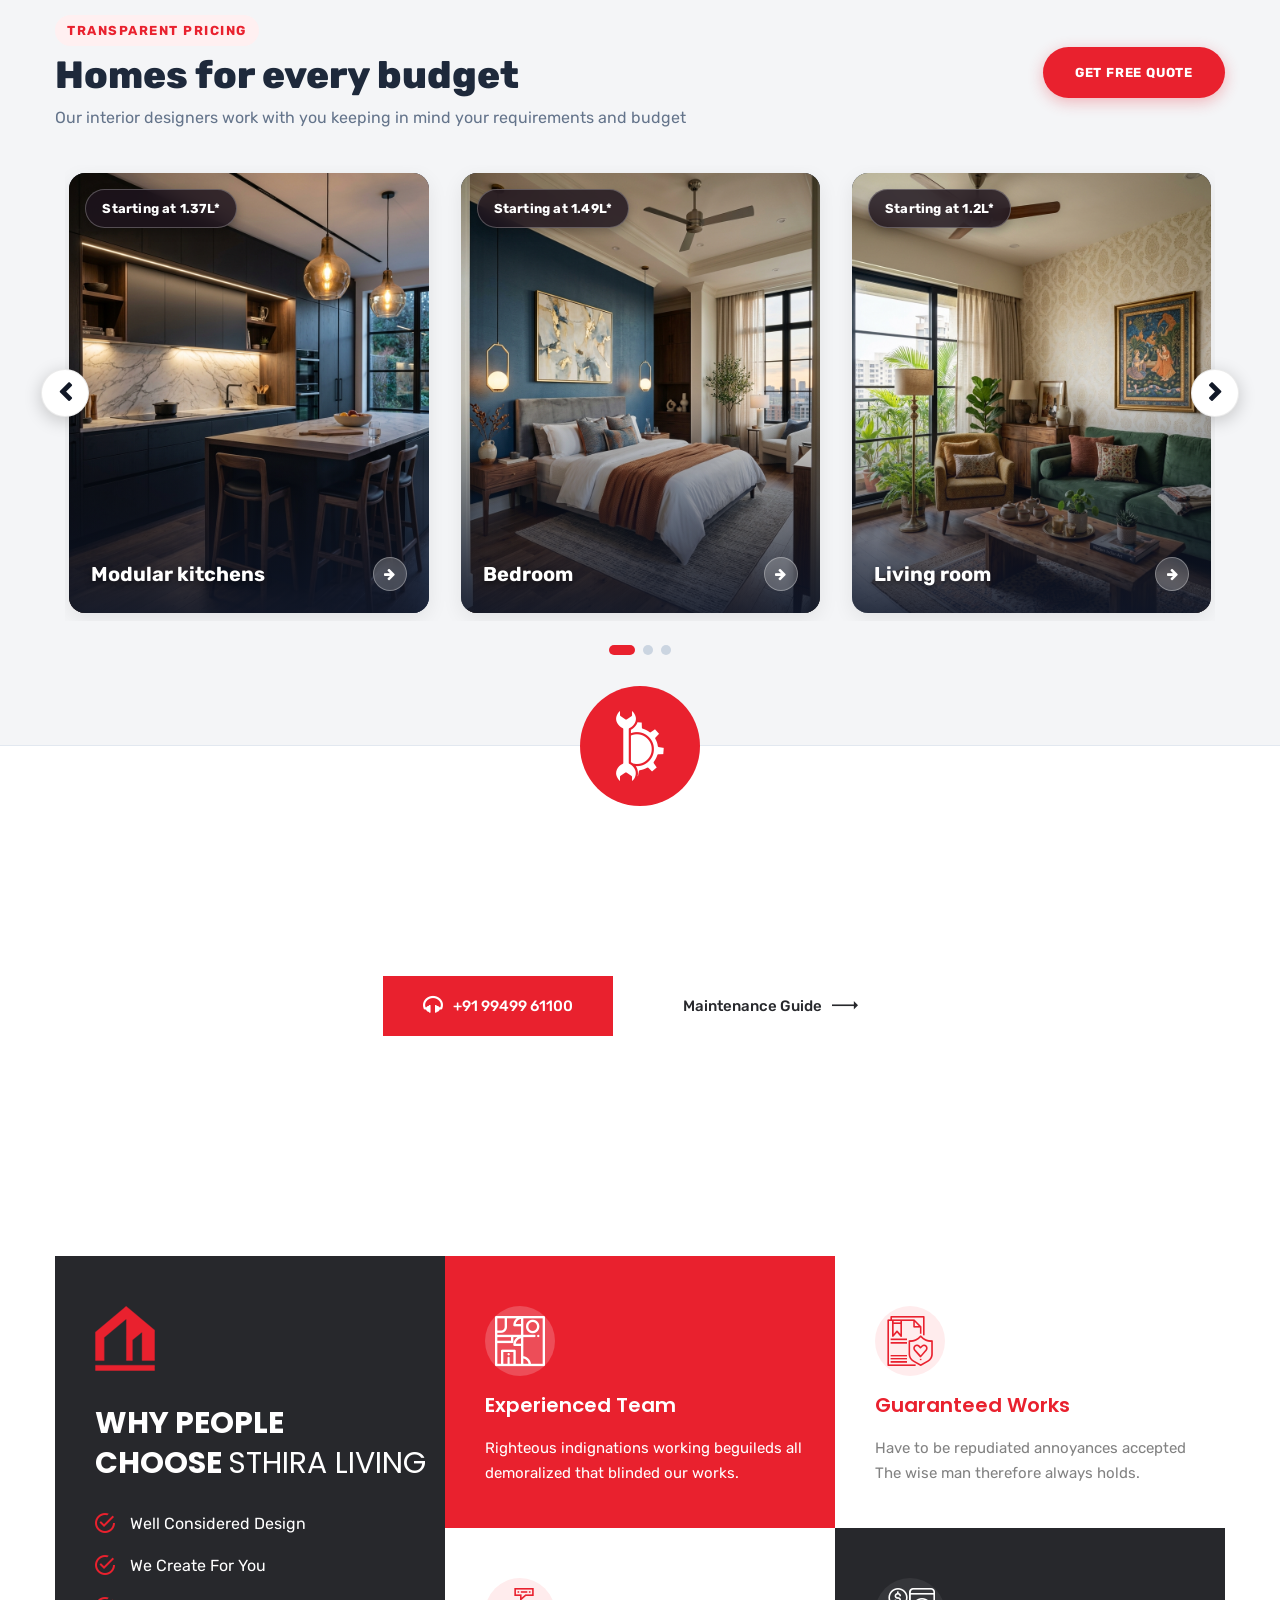
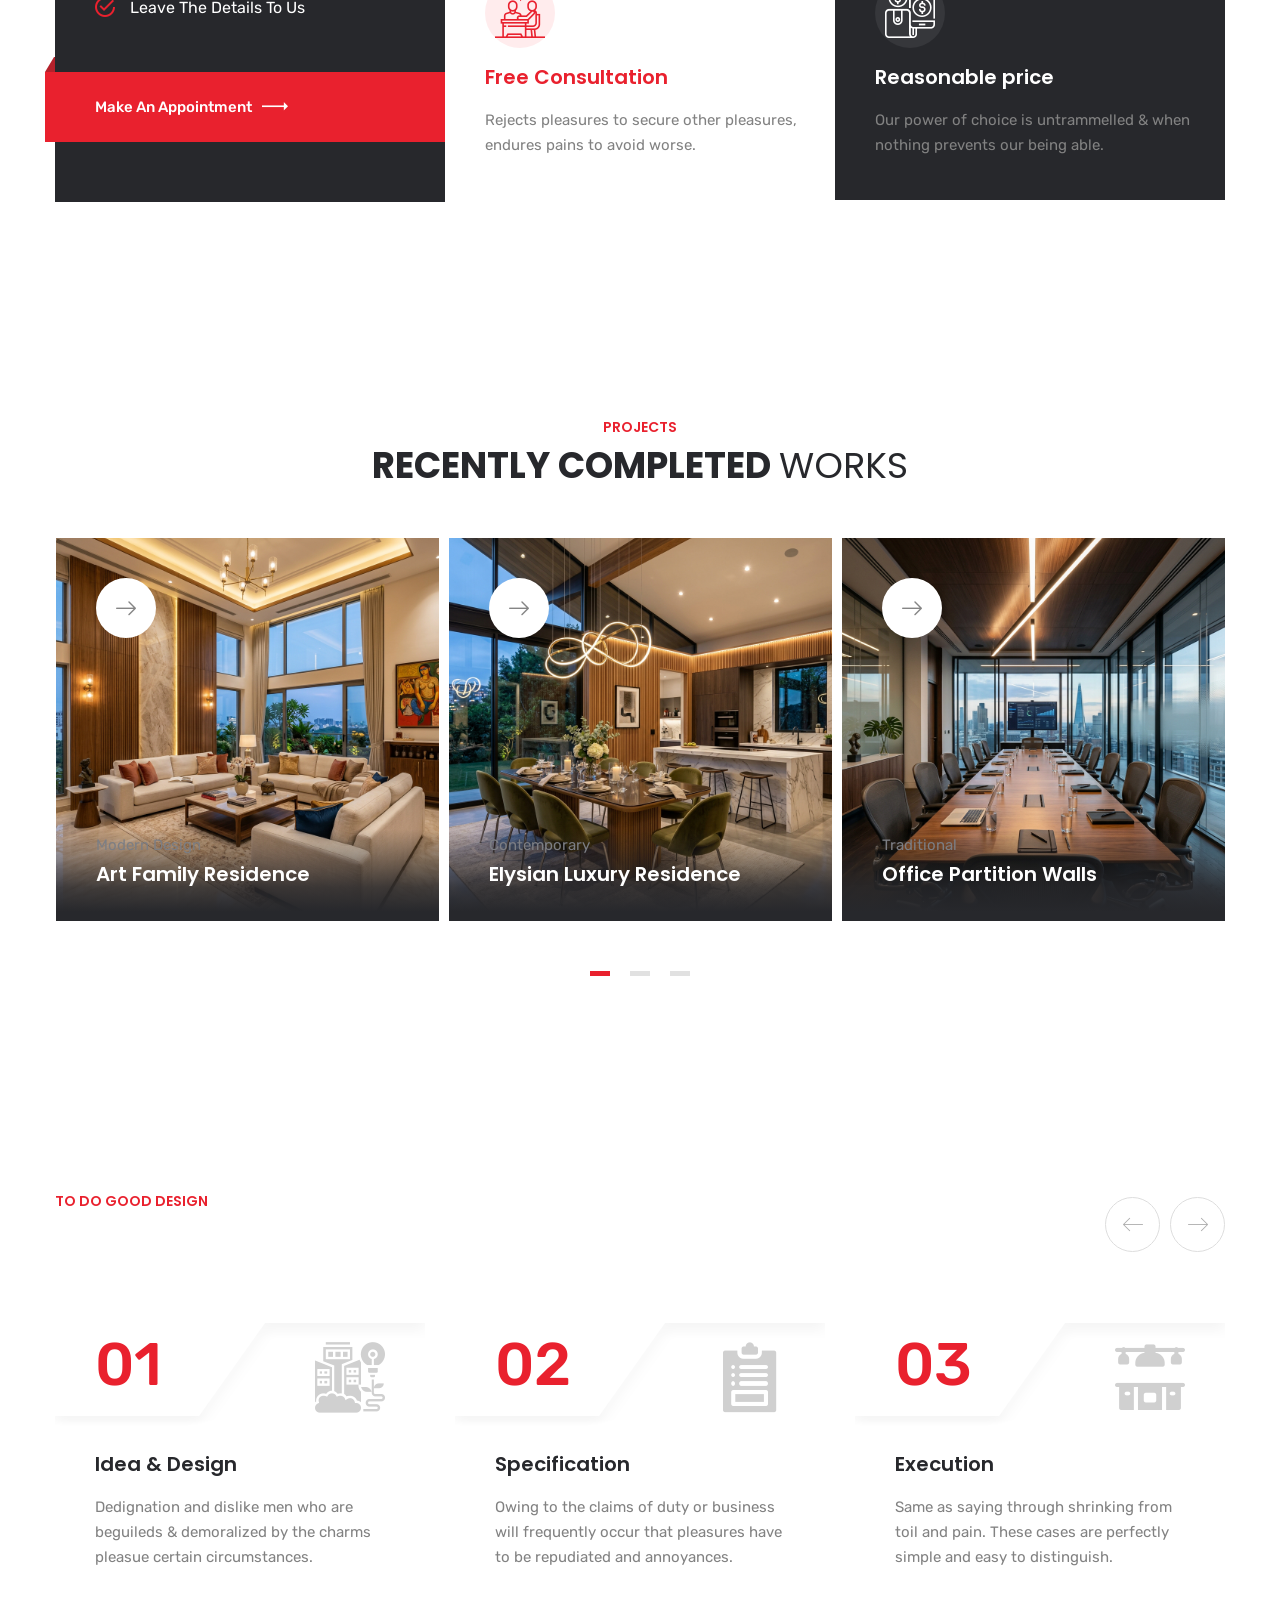
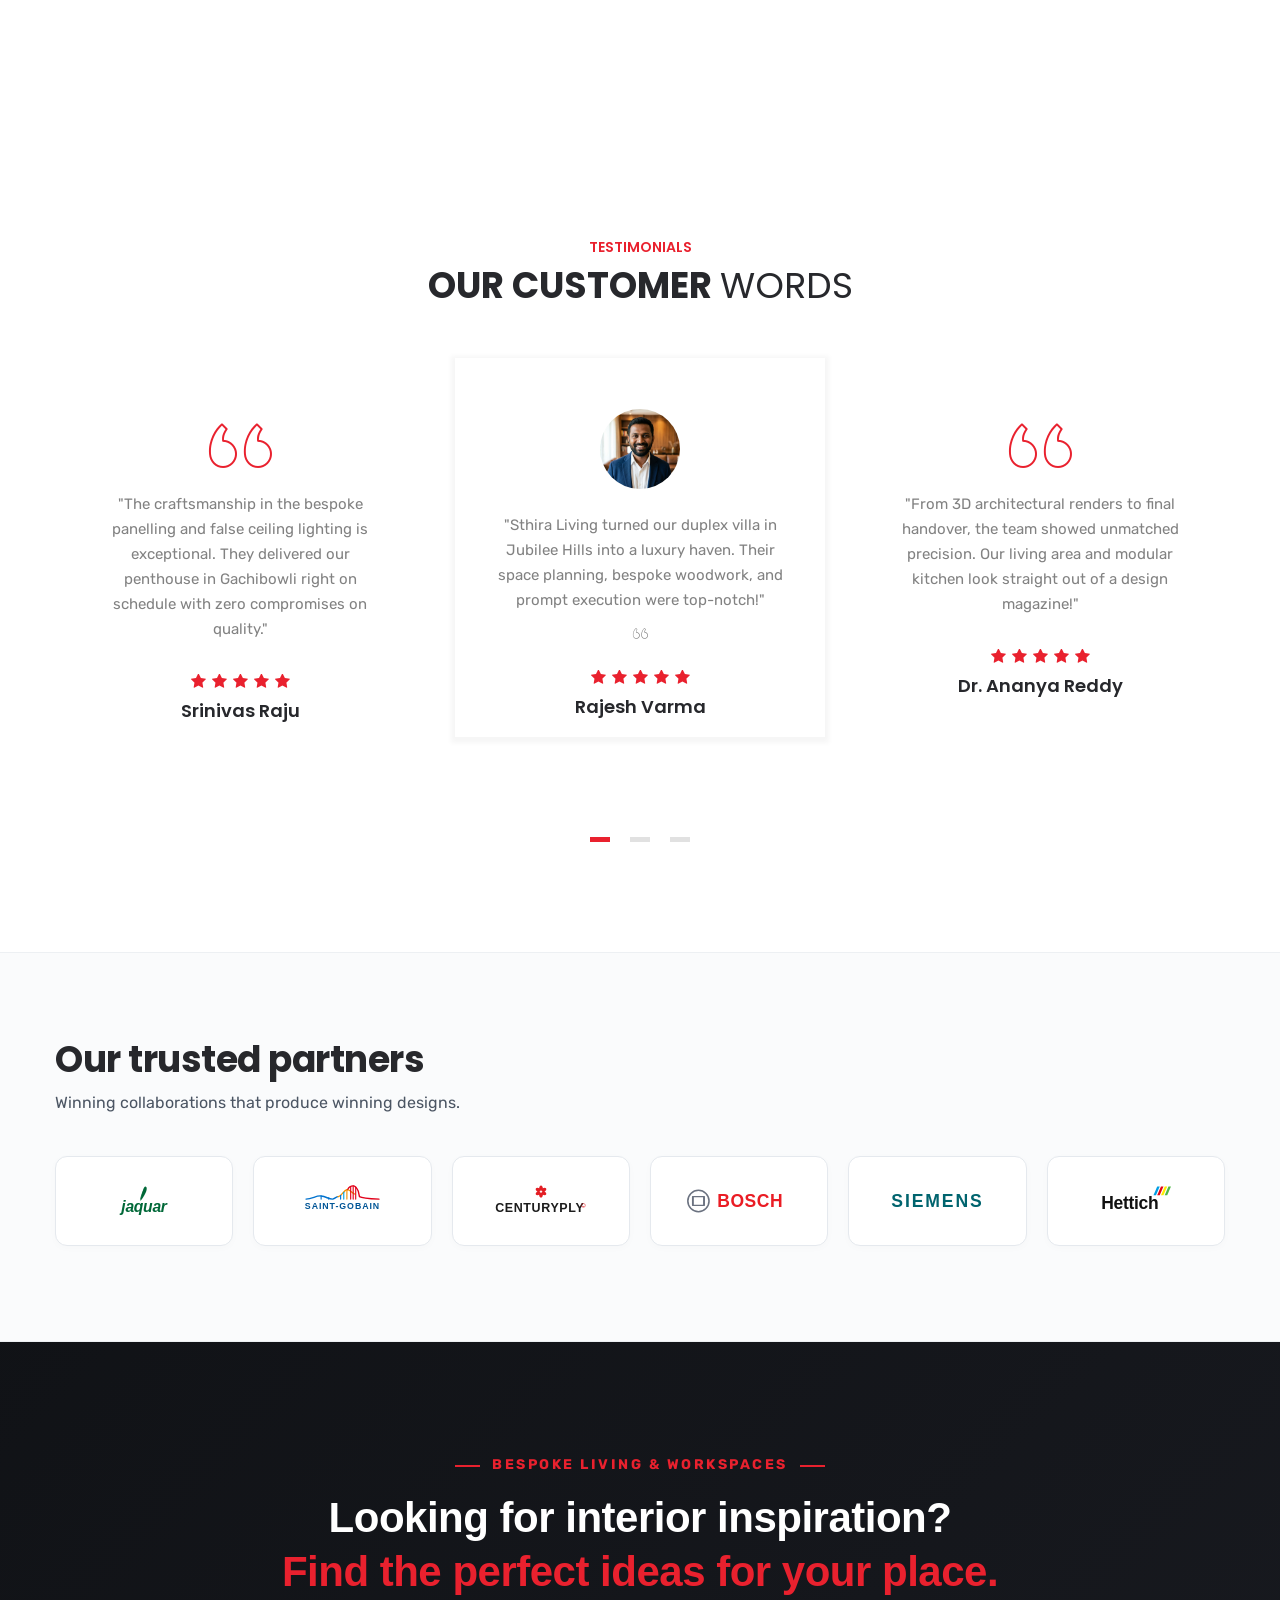
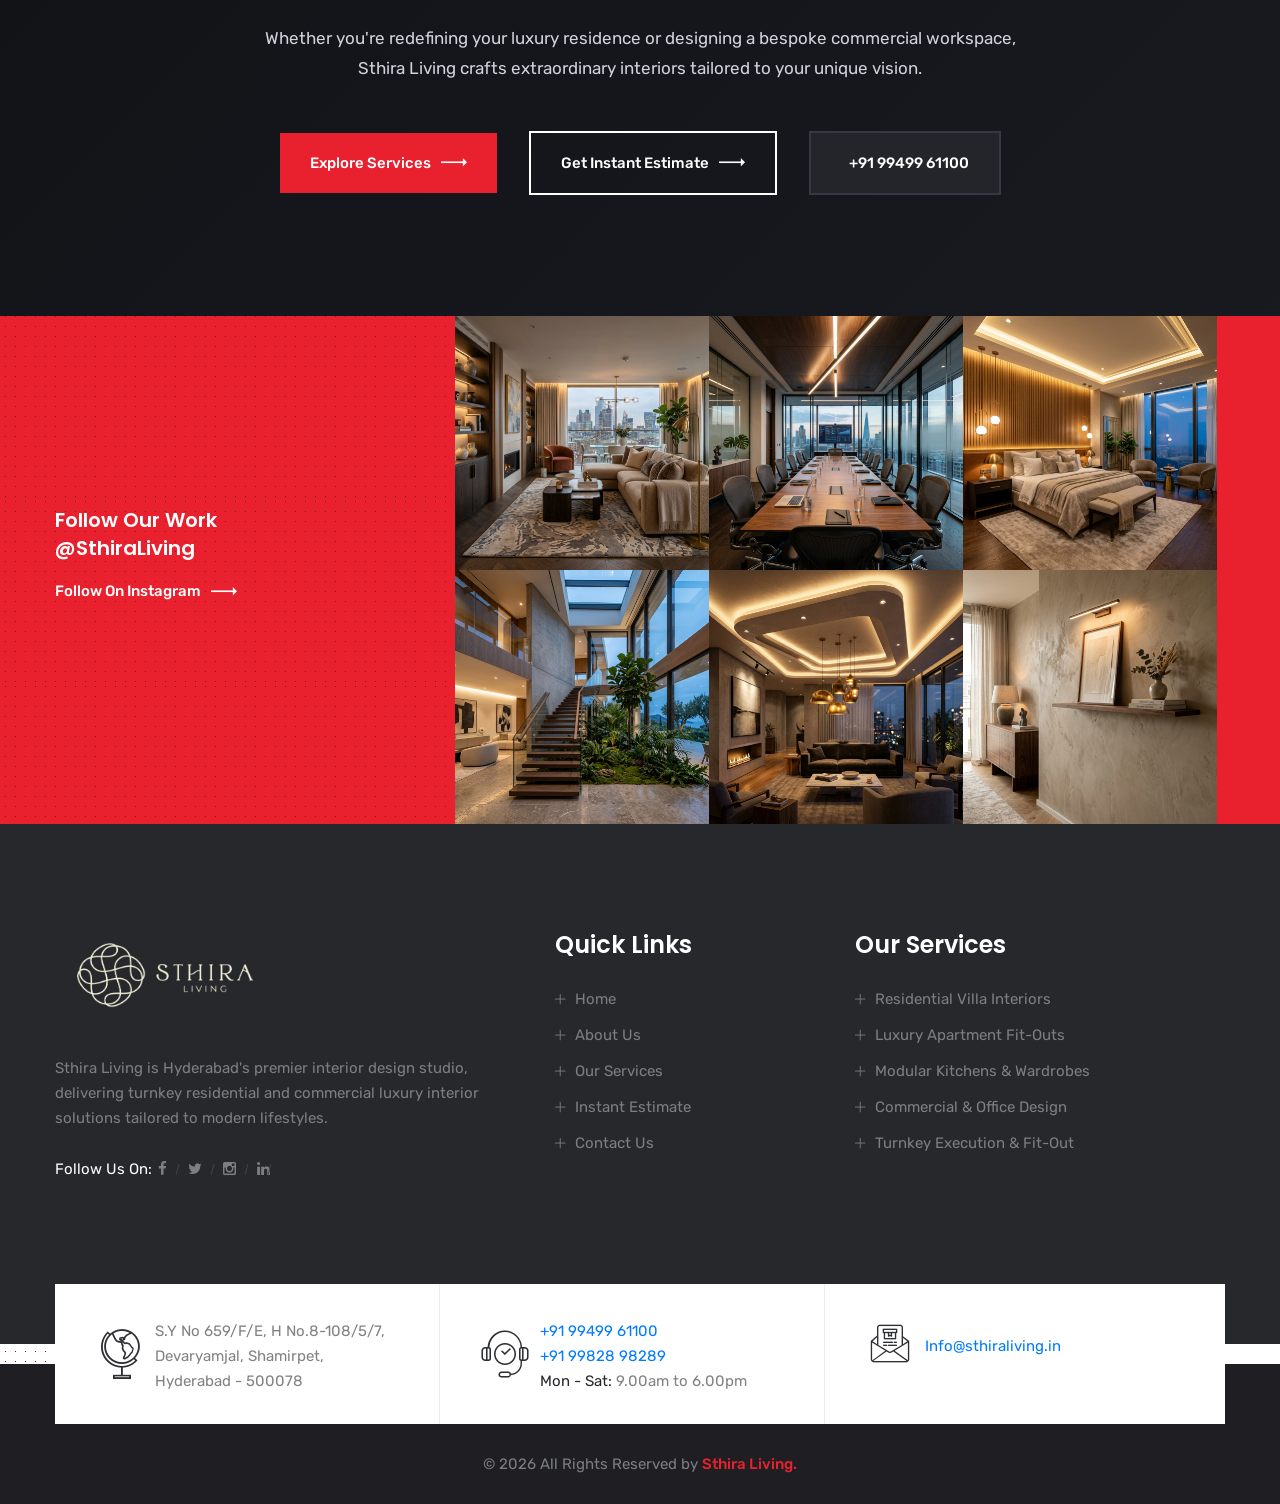
==== commit 8449c227: "Update email address to Info@sthiraliving.in across website and contact handler" ====
--- a/index.html
+++ b/index.html
@@ -1655,7 +1655,7 @@
                                             <span class="icon-shipping-and-delivery"></span>
                                         </div>
                                         <div class="text">
-                                            <p>abhishek@sthiraliving.in</p>
+                                            <p><a href="mailto:Info@sthiraliving.in">Info@sthiraliving.in</a></p>
                                         </div>
                                     </div>
                                 </div>
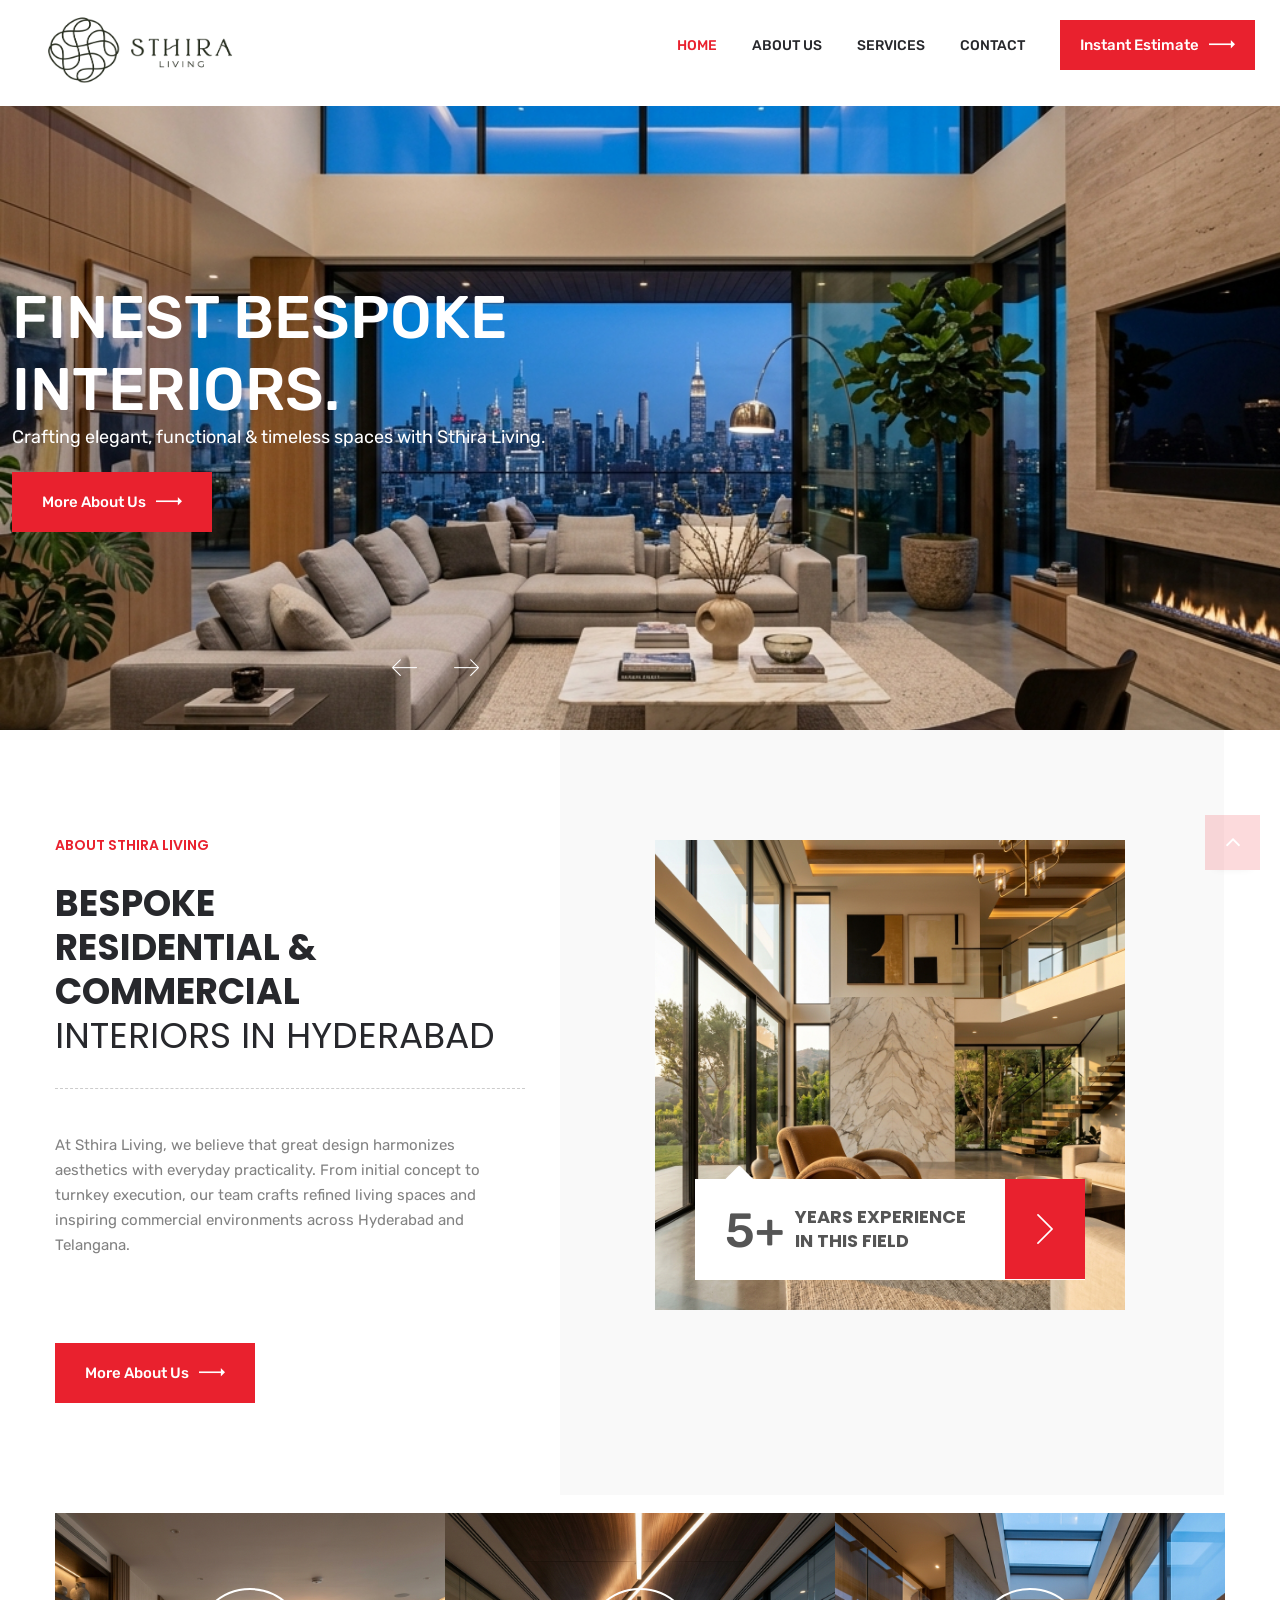
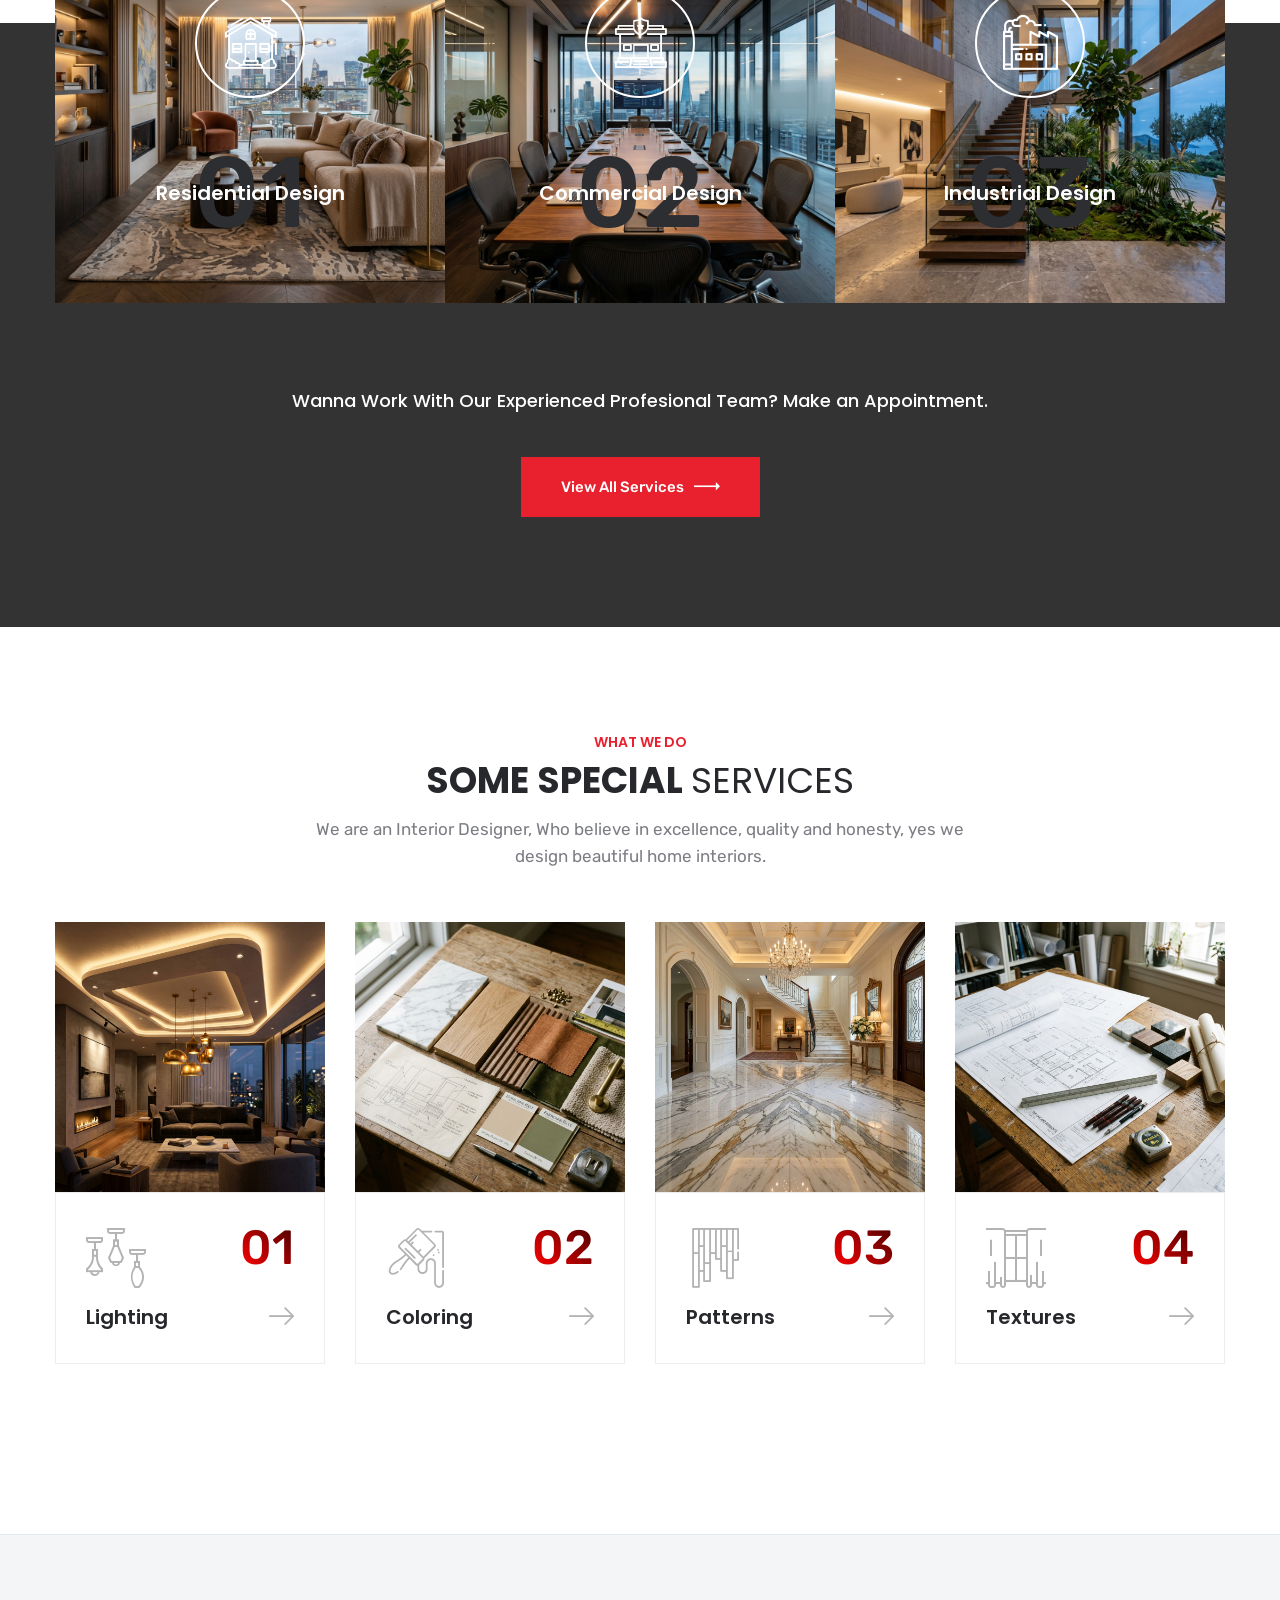
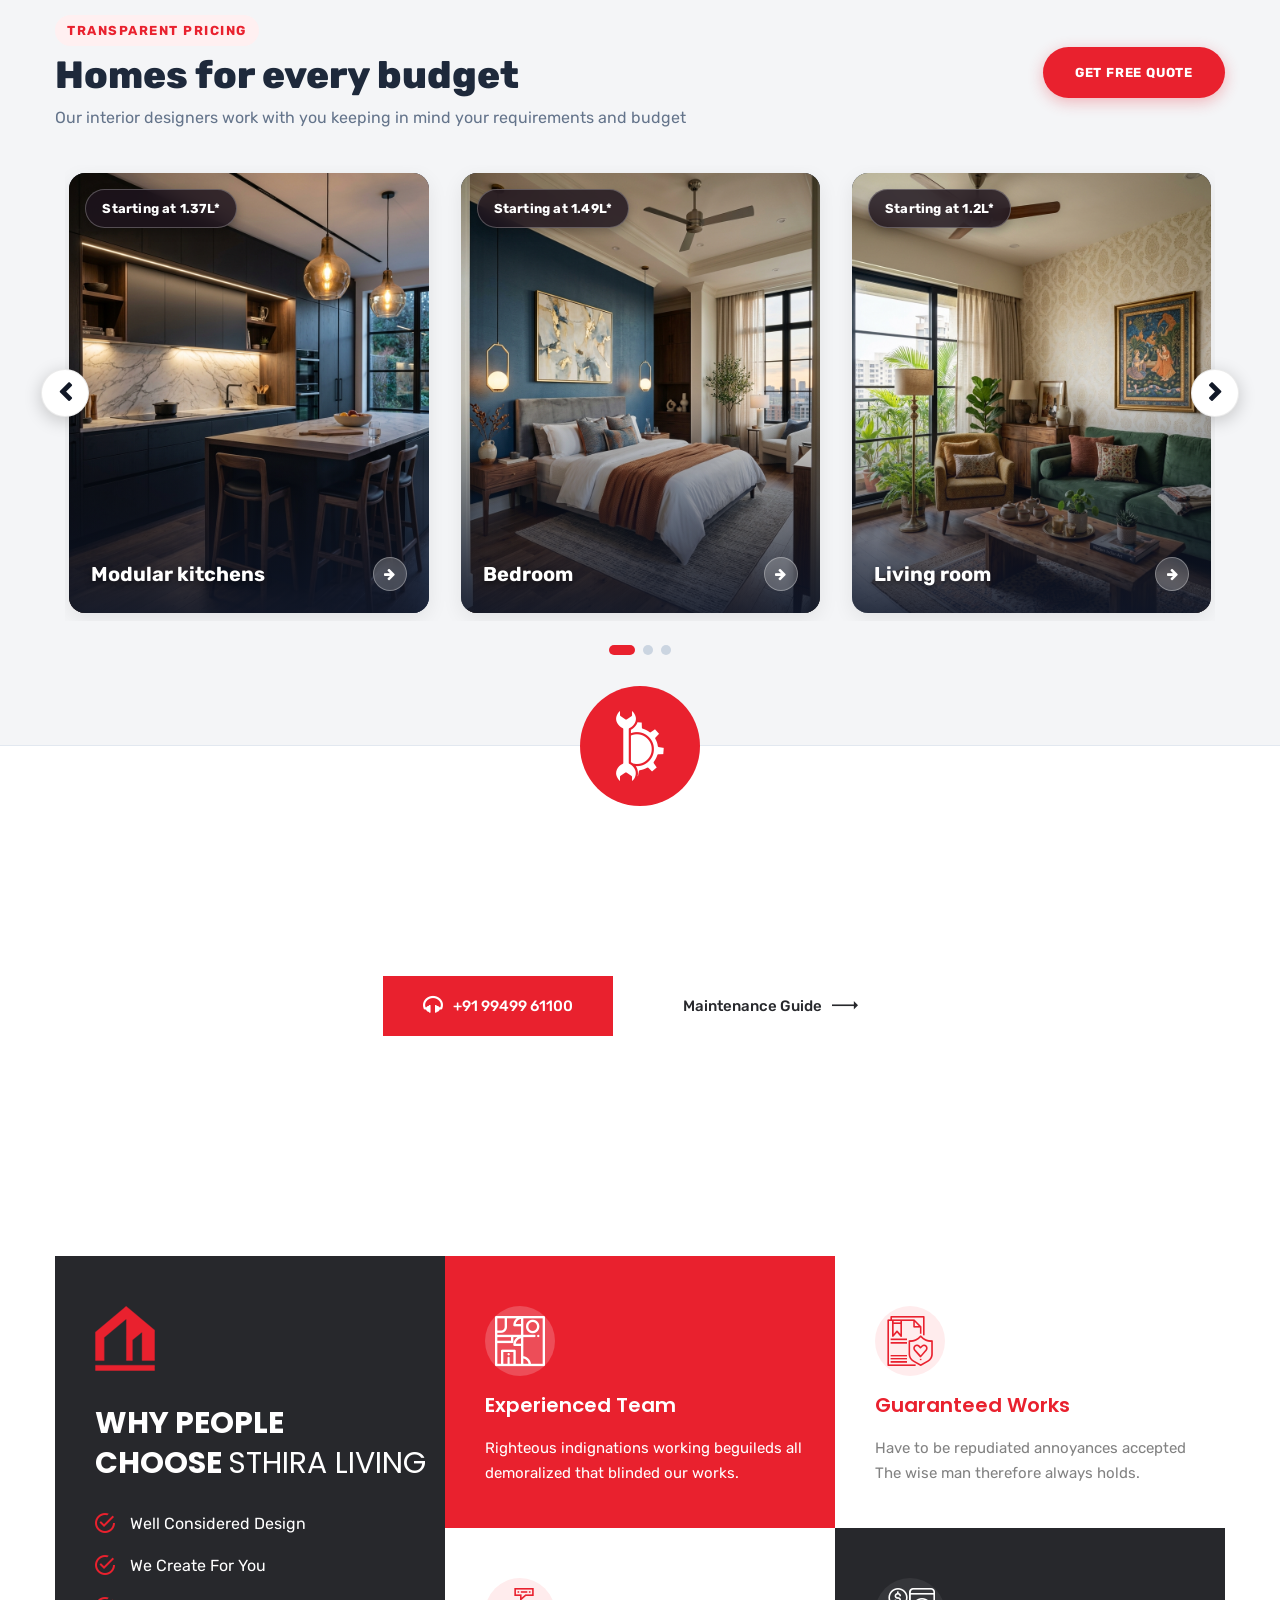
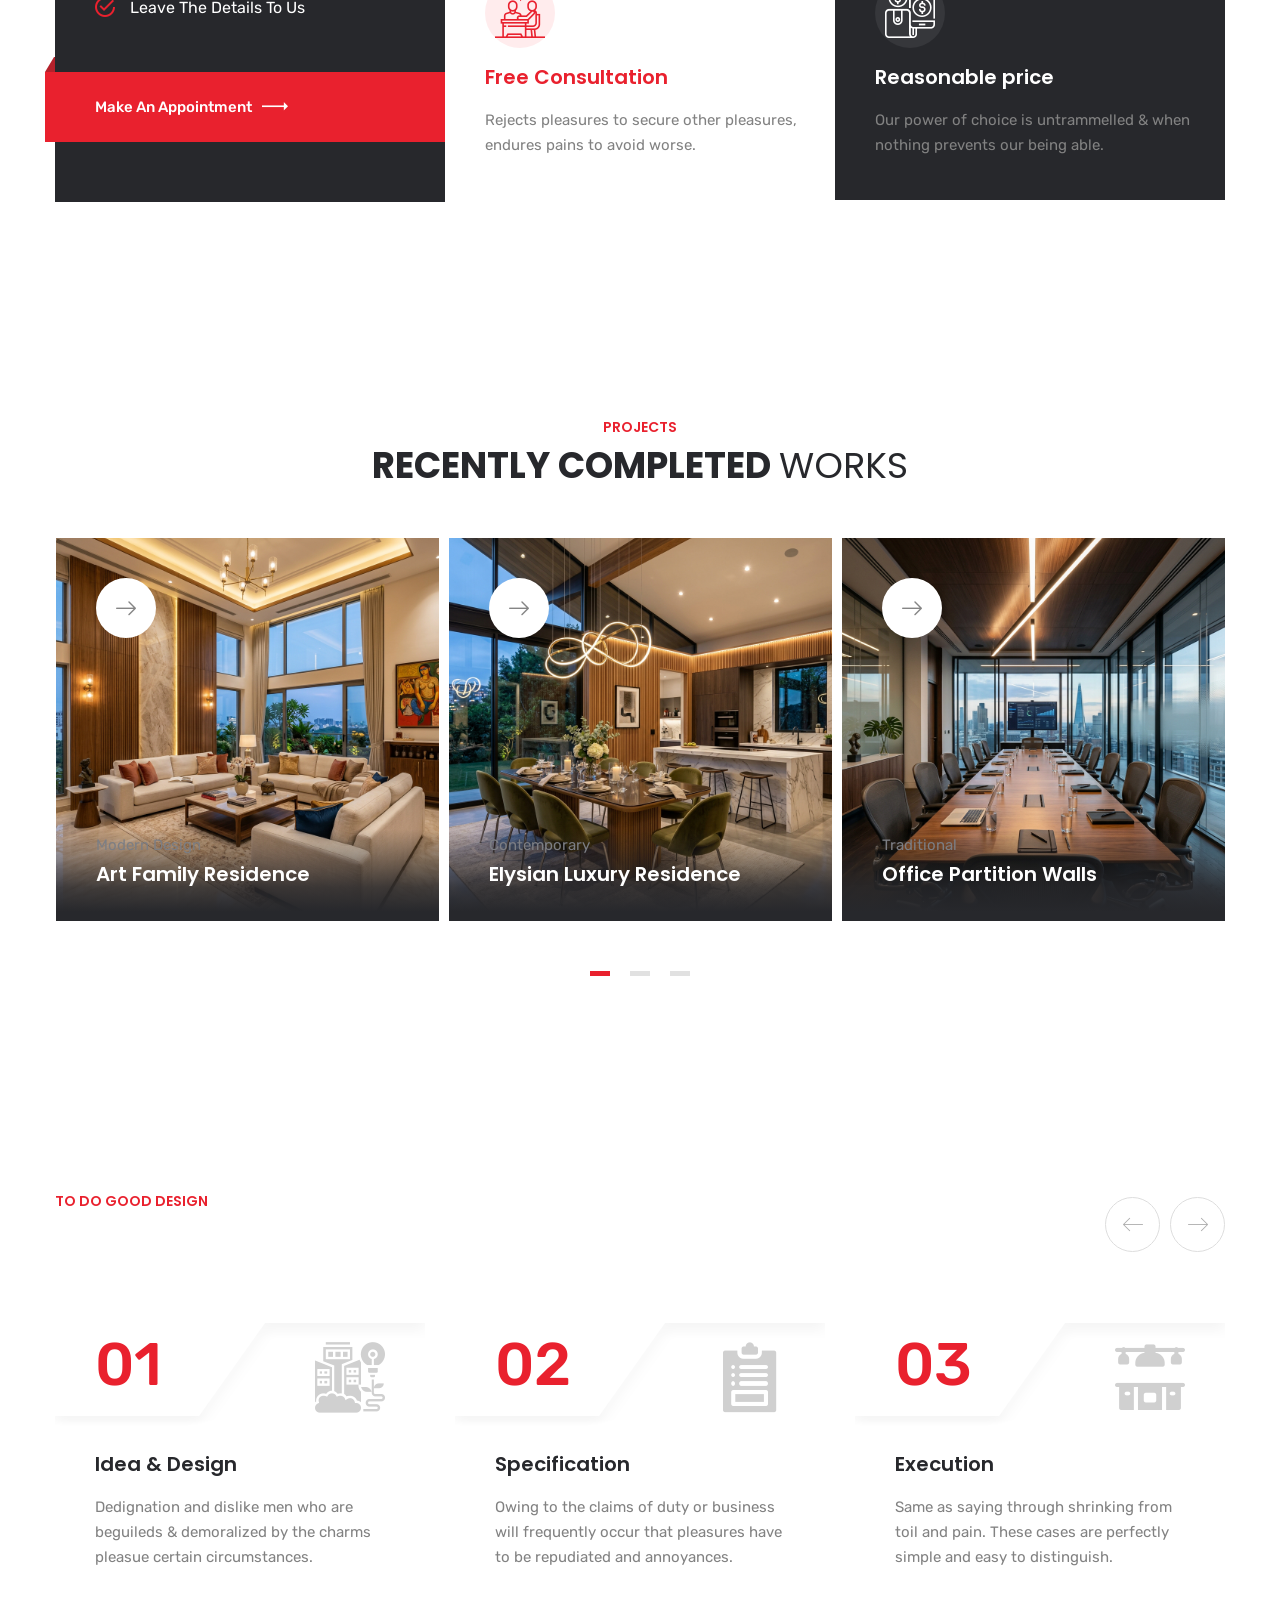
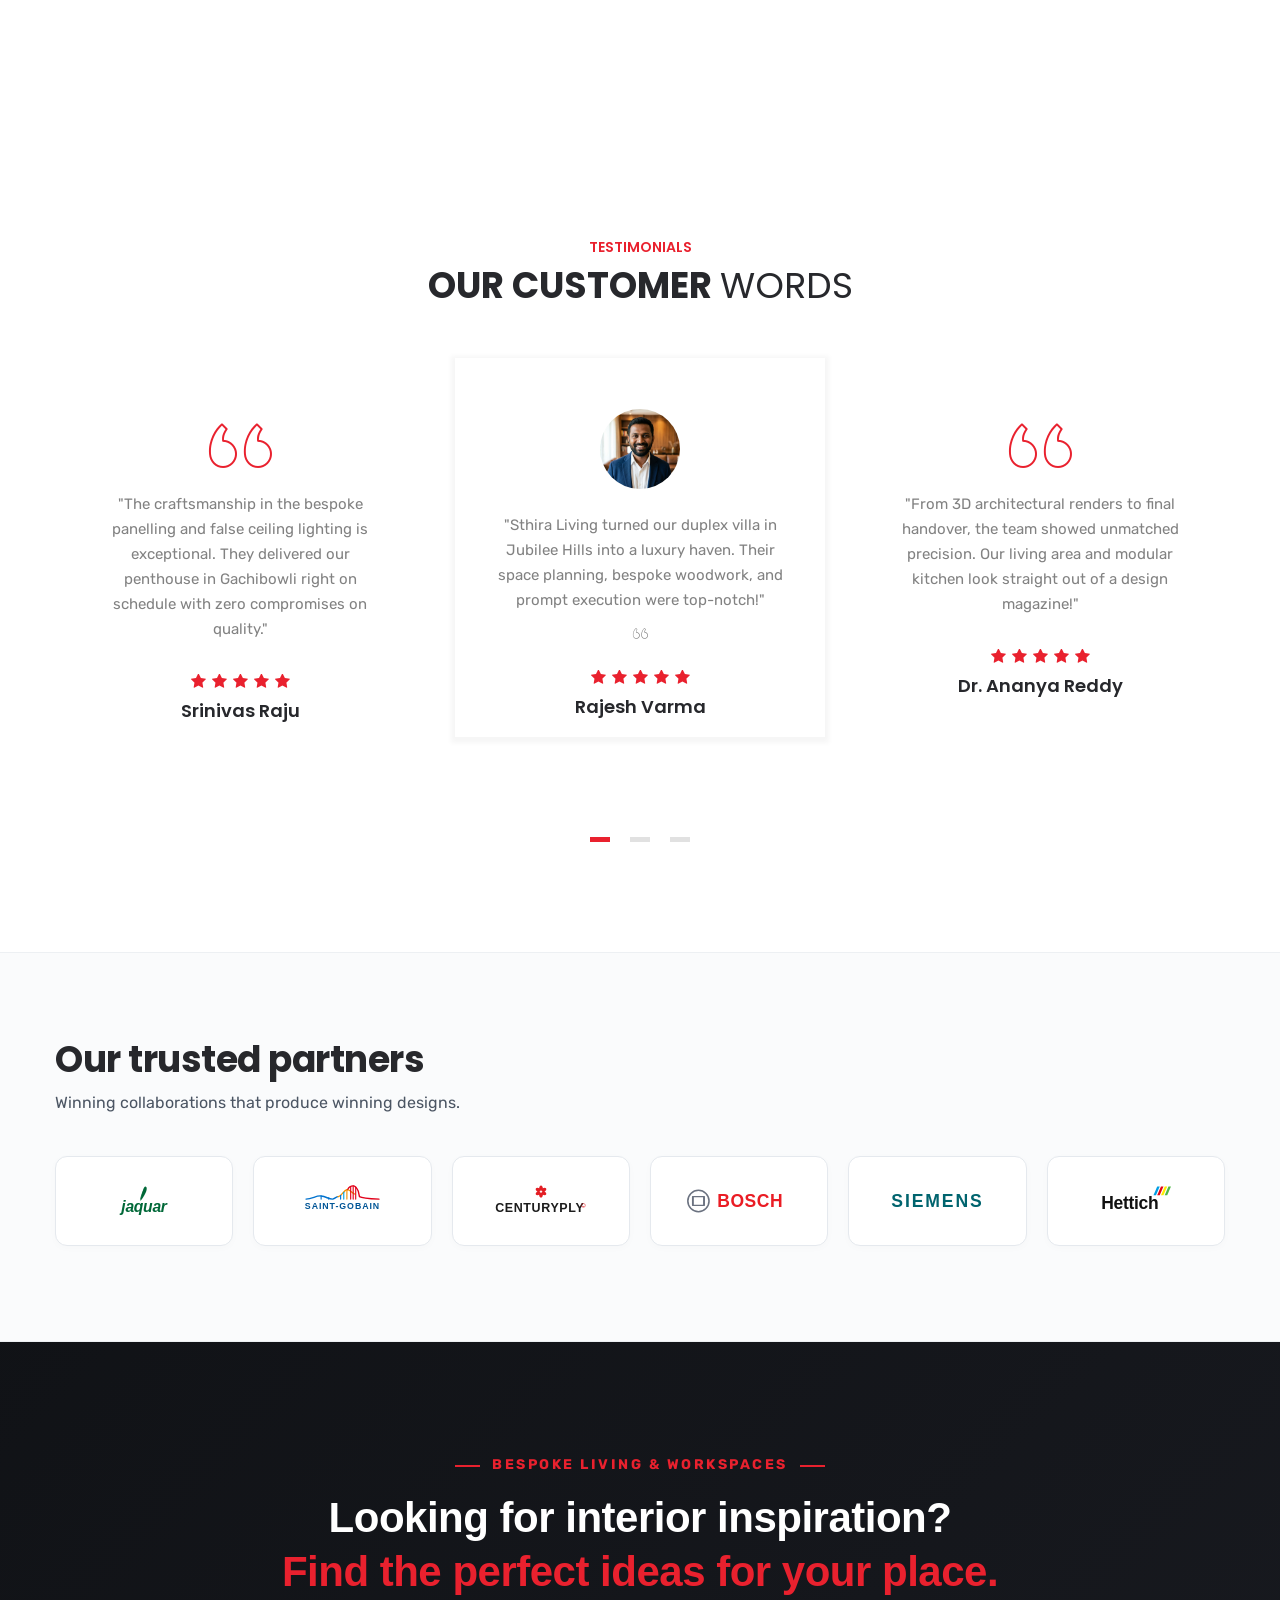
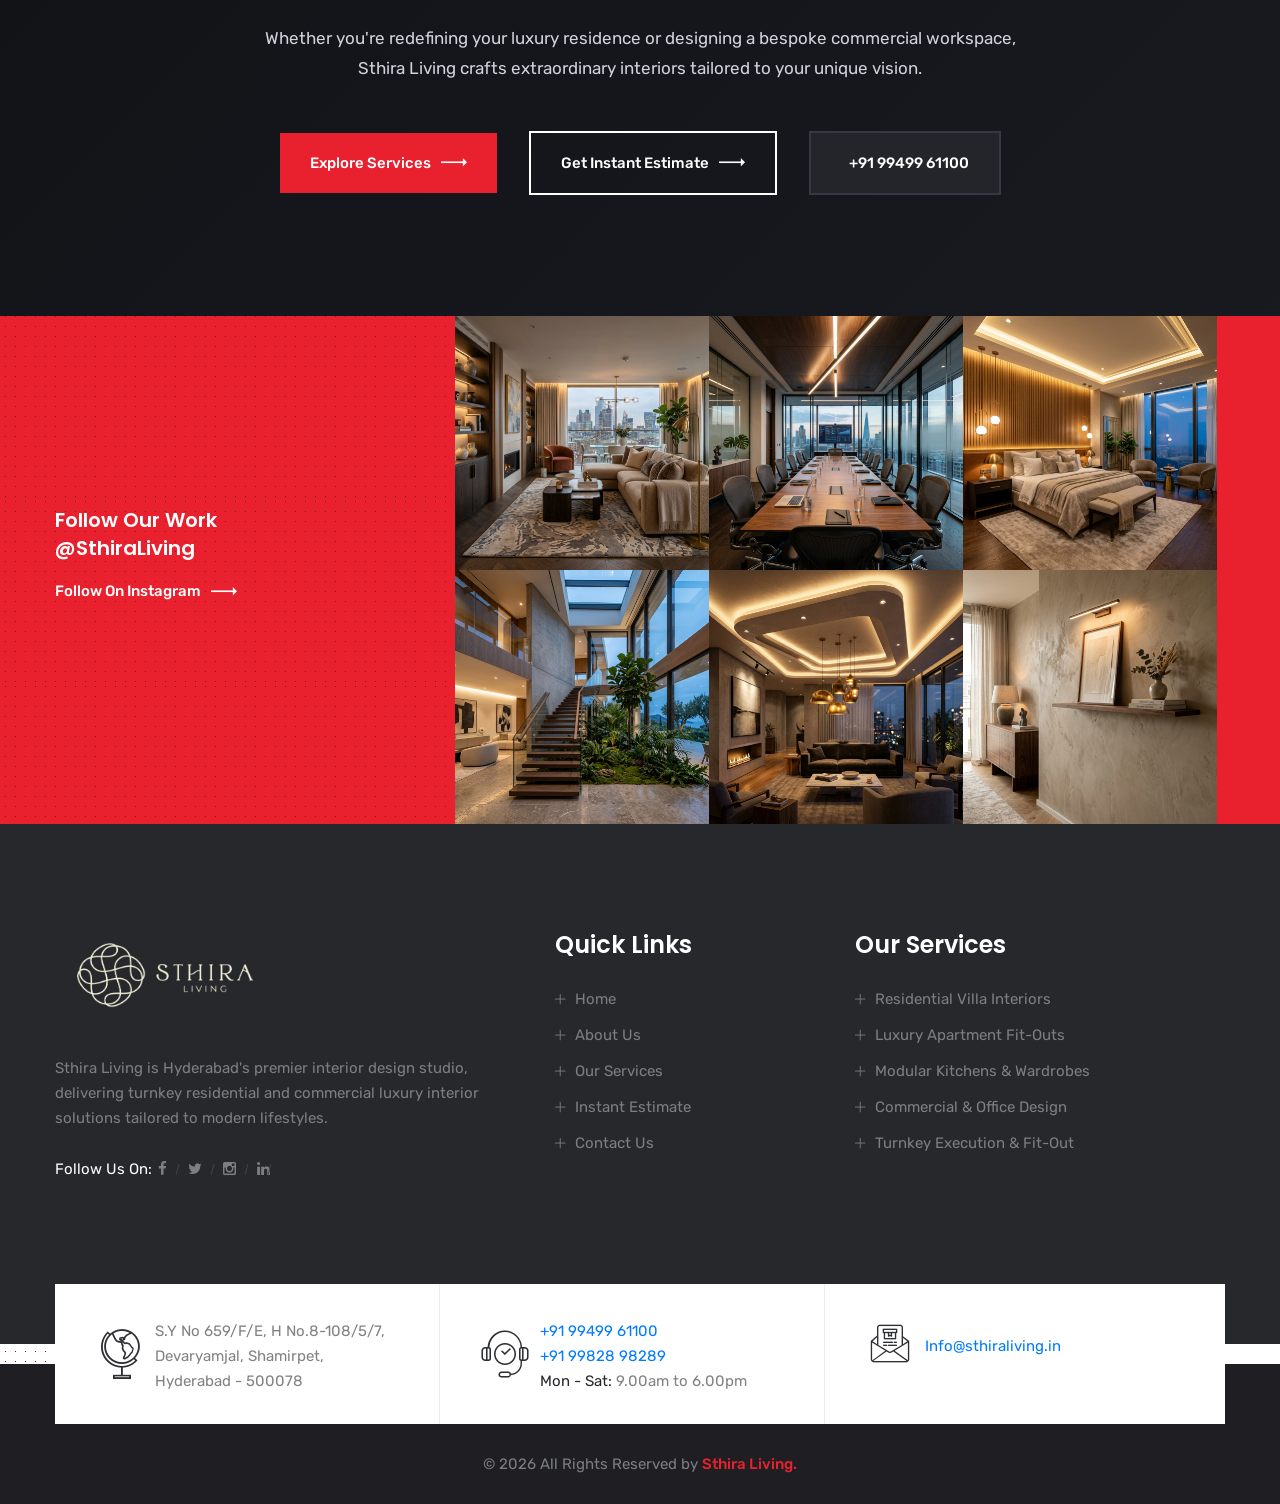
==== commit c1b1c03f: "Connect Instagram and Facebook links across website" ====
--- a/index.html
+++ b/index.html
@@ -1458,7 +1458,7 @@
                         <div class="instagram-title">
                             <div class="pattern-bg wow slideInLeft" data-wow-delay="100ms" data-wow-duration="1500ms"></div>
                             <h3>Follow Our Work<br> <span>@SthiraLiving</span></h3>
-                            <a class="btn-two" href="contact.html">Follow On Instagram<span class="flaticon-next"></span></a>
+                            <a class="btn-two" href="https://www.instagram.com/sthira.living.co.in/" target="_blank" rel="noopener noreferrer">Follow On Instagram<span class="flaticon-next"></span></a>
                         </div>
                     </div>
                     <div class="col-xl-8">
@@ -1470,7 +1470,7 @@
                                     <div class="overlay">
                                         <div class="box">
                                             <div class="link-icon">
-                                                <a href="#"><span class="icon-instagram"></span></a>
+                                                <a href="https://www.instagram.com/sthira.living.co.in/" target="_blank" rel="noopener noreferrer"><span class="icon-instagram"></span></a>
                                             </div>
                                         </div>
                                     </div>
@@ -1483,7 +1483,7 @@
                                     <div class="overlay">
                                         <div class="box">
                                             <div class="link-icon">
-                                                <a href="#"><span class="icon-instagram"></span></a>
+                                                <a href="https://www.instagram.com/sthira.living.co.in/" target="_blank" rel="noopener noreferrer"><span class="icon-instagram"></span></a>
                                             </div>
                                         </div>
                                     </div>
@@ -1496,7 +1496,7 @@
                                     <div class="overlay">
                                         <div class="box">
                                             <div class="link-icon">
-                                                <a href="#"><span class="icon-instagram"></span></a>
+                                                <a href="https://www.instagram.com/sthira.living.co.in/" target="_blank" rel="noopener noreferrer"><span class="icon-instagram"></span></a>
                                             </div>
                                         </div>
                                     </div>
@@ -1509,7 +1509,7 @@
                                     <div class="overlay">
                                         <div class="box">
                                             <div class="link-icon">
-                                                <a href="#"><span class="icon-instagram"></span></a>
+                                                <a href="https://www.instagram.com/sthira.living.co.in/" target="_blank" rel="noopener noreferrer"><span class="icon-instagram"></span></a>
                                             </div>
                                         </div>
                                     </div>
@@ -1522,7 +1522,7 @@
                                     <div class="overlay">
                                         <div class="box">
                                             <div class="link-icon">
-                                                <a href="#"><span class="icon-instagram"></span></a>
+                                                <a href="https://www.instagram.com/sthira.living.co.in/" target="_blank" rel="noopener noreferrer"><span class="icon-instagram"></span></a>
                                             </div>
                                         </div>
                                     </div>
@@ -1535,7 +1535,7 @@
                                     <div class="overlay">
                                         <div class="box">
                                             <div class="link-icon">
-                                                <a href="#"><span class="icon-instagram"></span></a>
+                                                <a href="https://www.instagram.com/sthira.living.co.in/" target="_blank" rel="noopener noreferrer"><span class="icon-instagram"></span></a>
                                             </div>
                                         </div>
                                     </div>
@@ -1567,9 +1567,9 @@
                                 <div class="follow-us-social-links clearfix">
                                     <span>Follow Us On:</span>
                                     <ul>
-                                        <li><a href="#"><i class="fa fa-facebook"></i></a></li>
+                                        <li><a href="https://www.facebook.com/profile.php?id=61593850076804" target="_blank" rel="noopener noreferrer"><i class="fa fa-facebook"></i></a></li>
                                         <li><a href="#"><i class="fa fa-twitter"></i></a></li>
-                                        <li><a href="#"><i class="fa fa-instagram"></i></a></li>
+                                        <li><a href="https://www.instagram.com/sthira.living.co.in/" target="_blank" rel="noopener noreferrer"><i class="fa fa-instagram"></i></a></li>
                                         <li><a href="#"><i class="fa fa-linkedin"></i></a></li>
                                     </ul>
                                 </div>
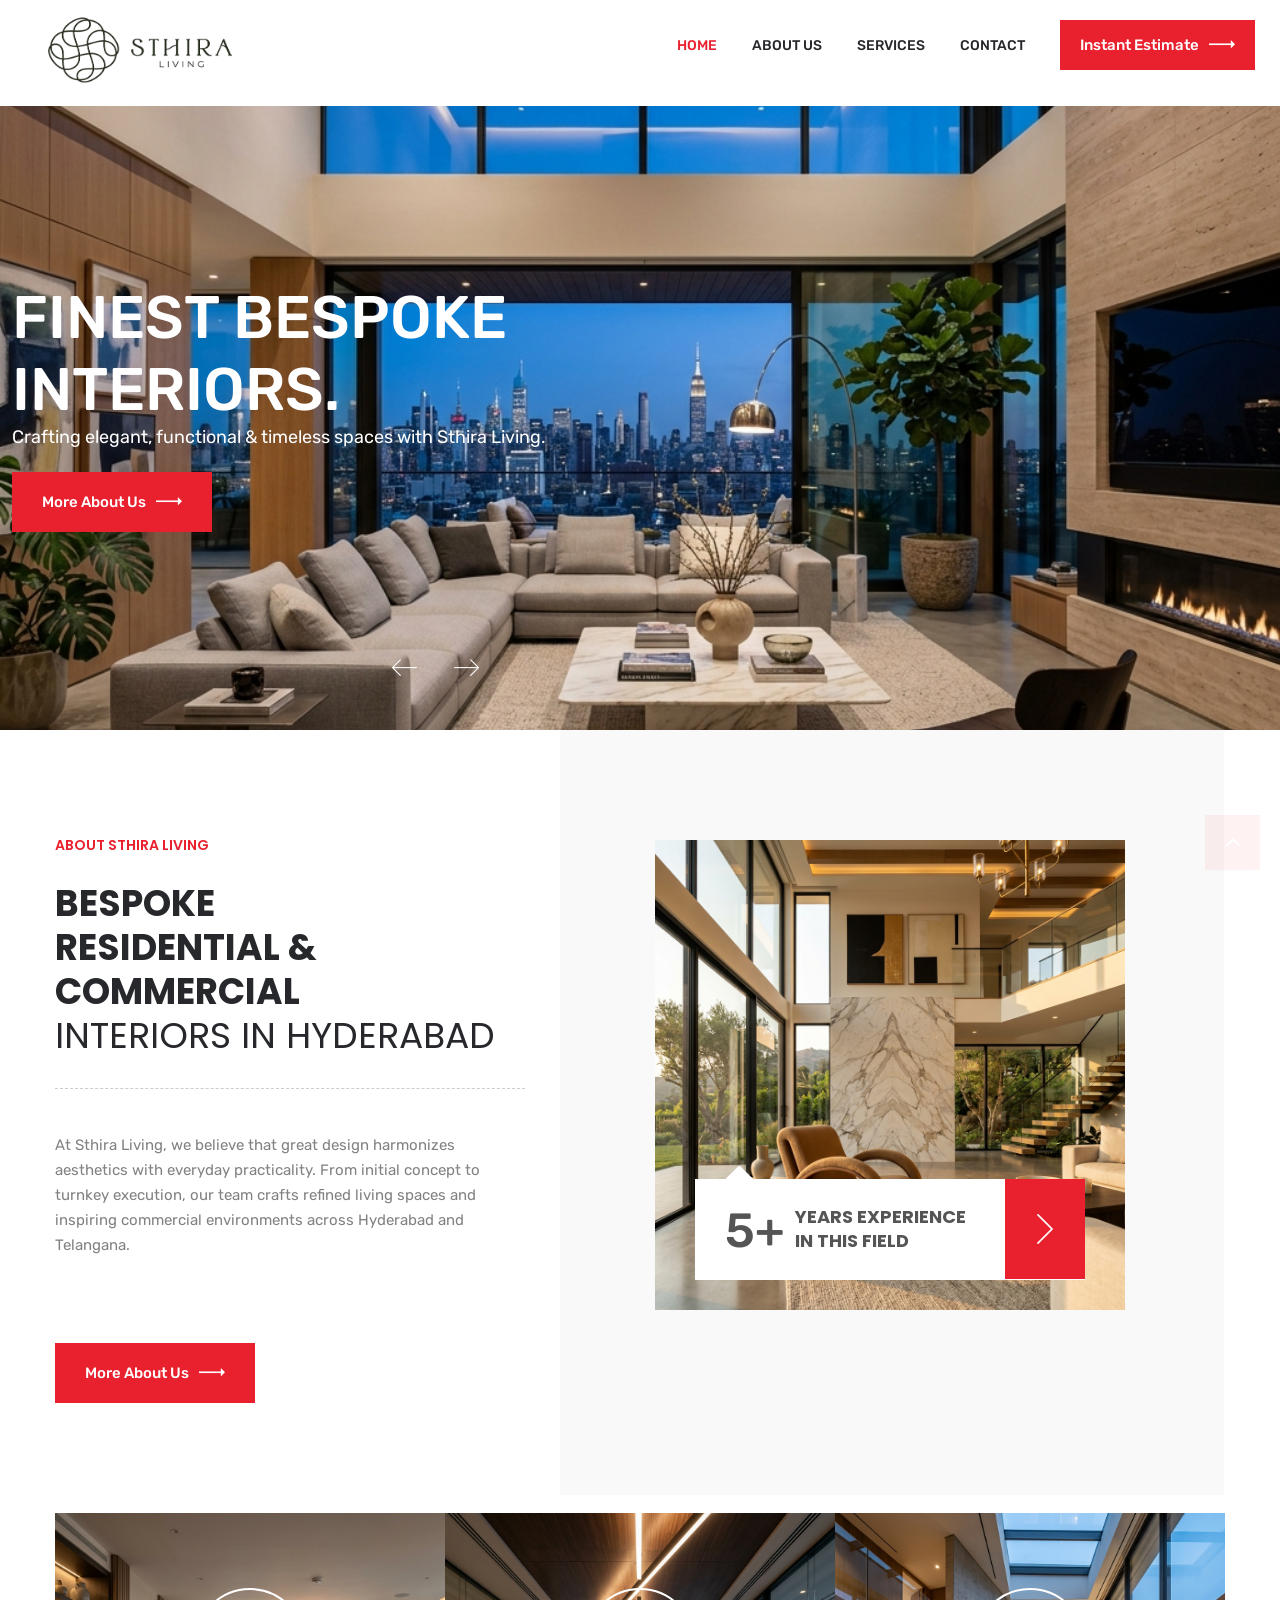
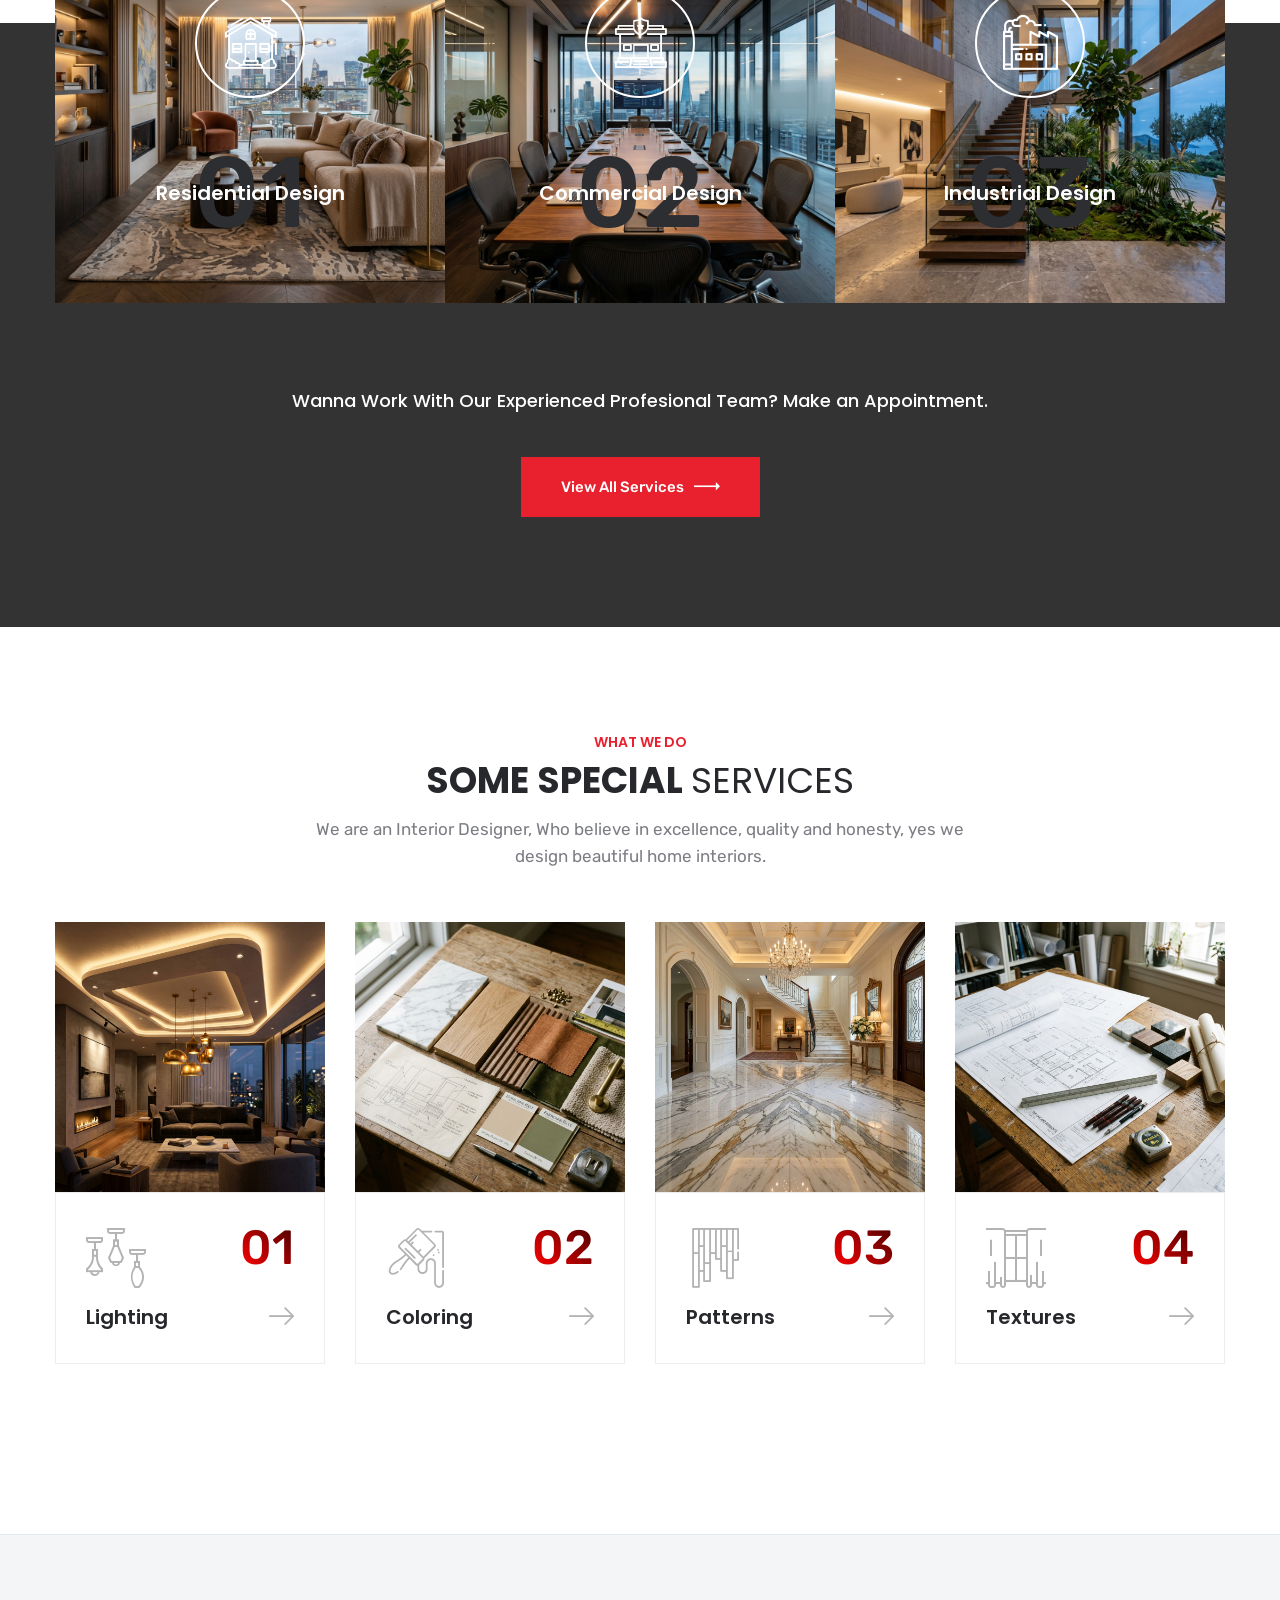
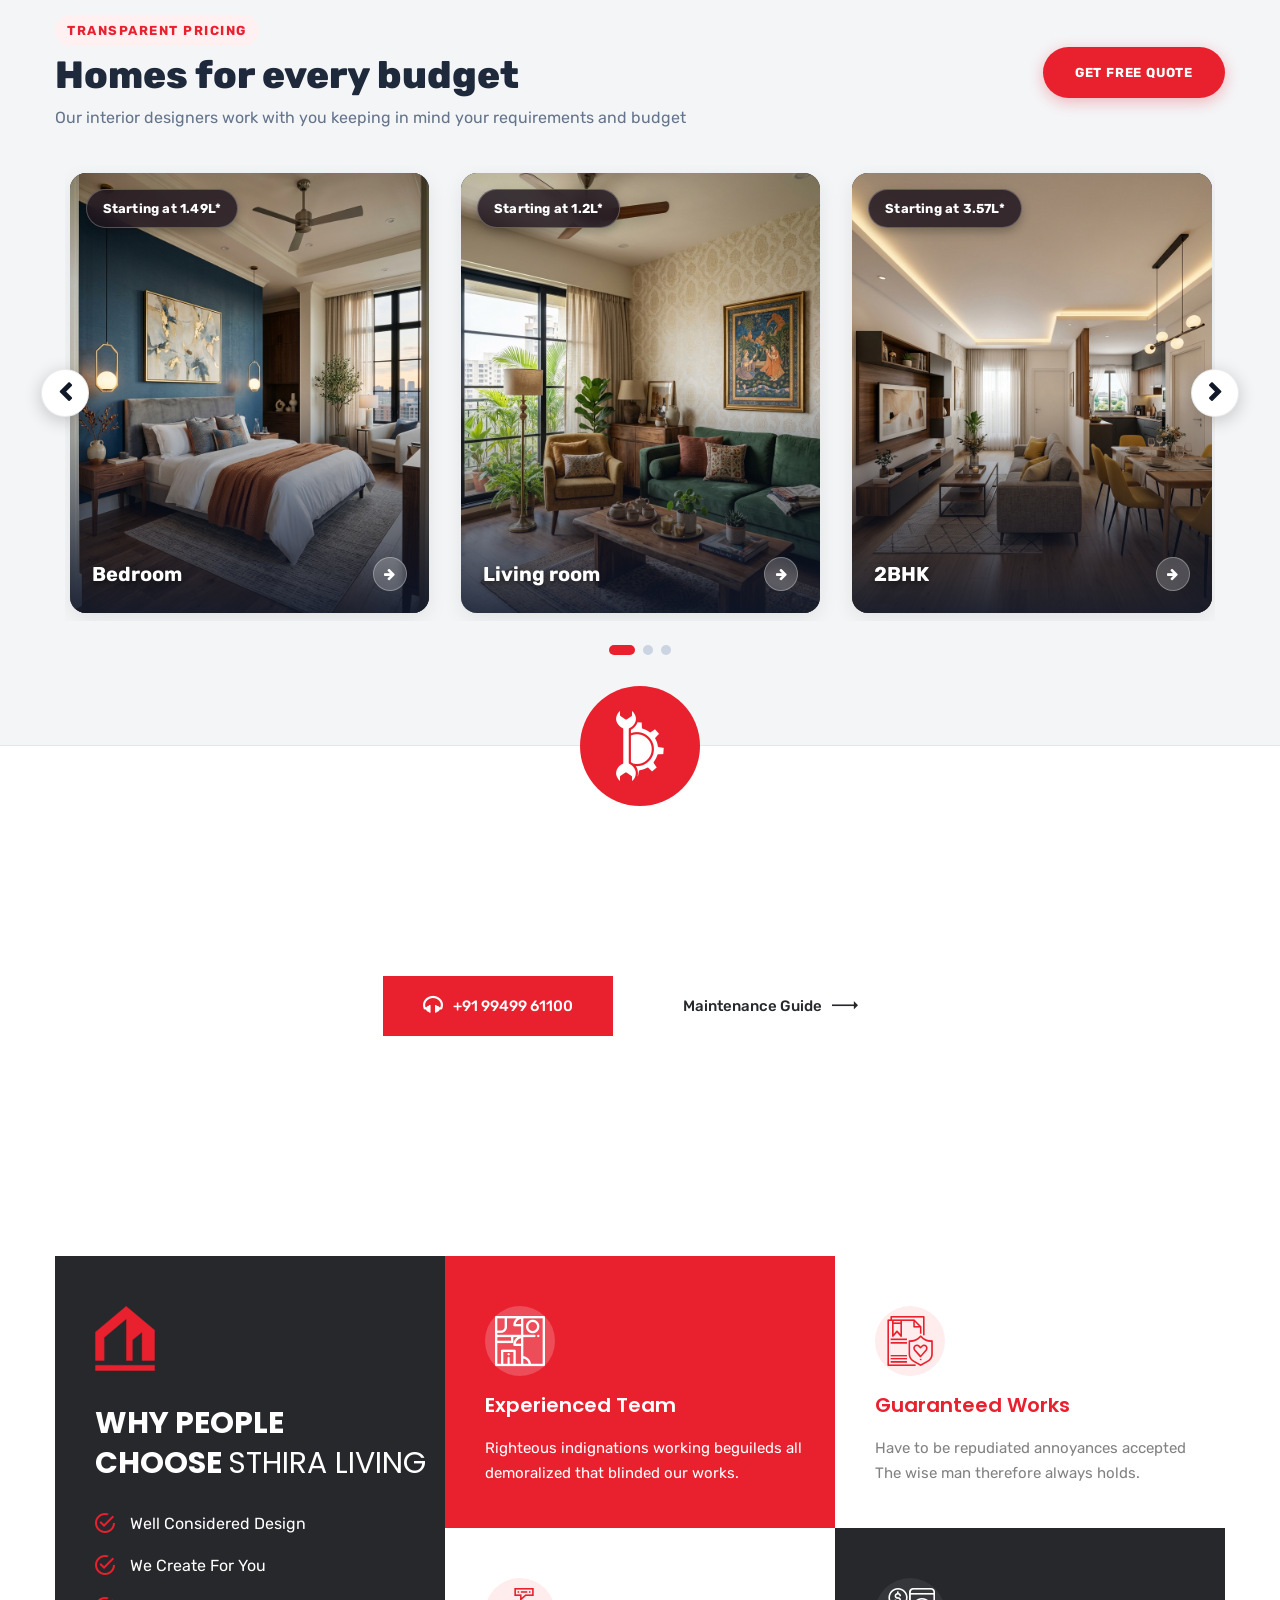
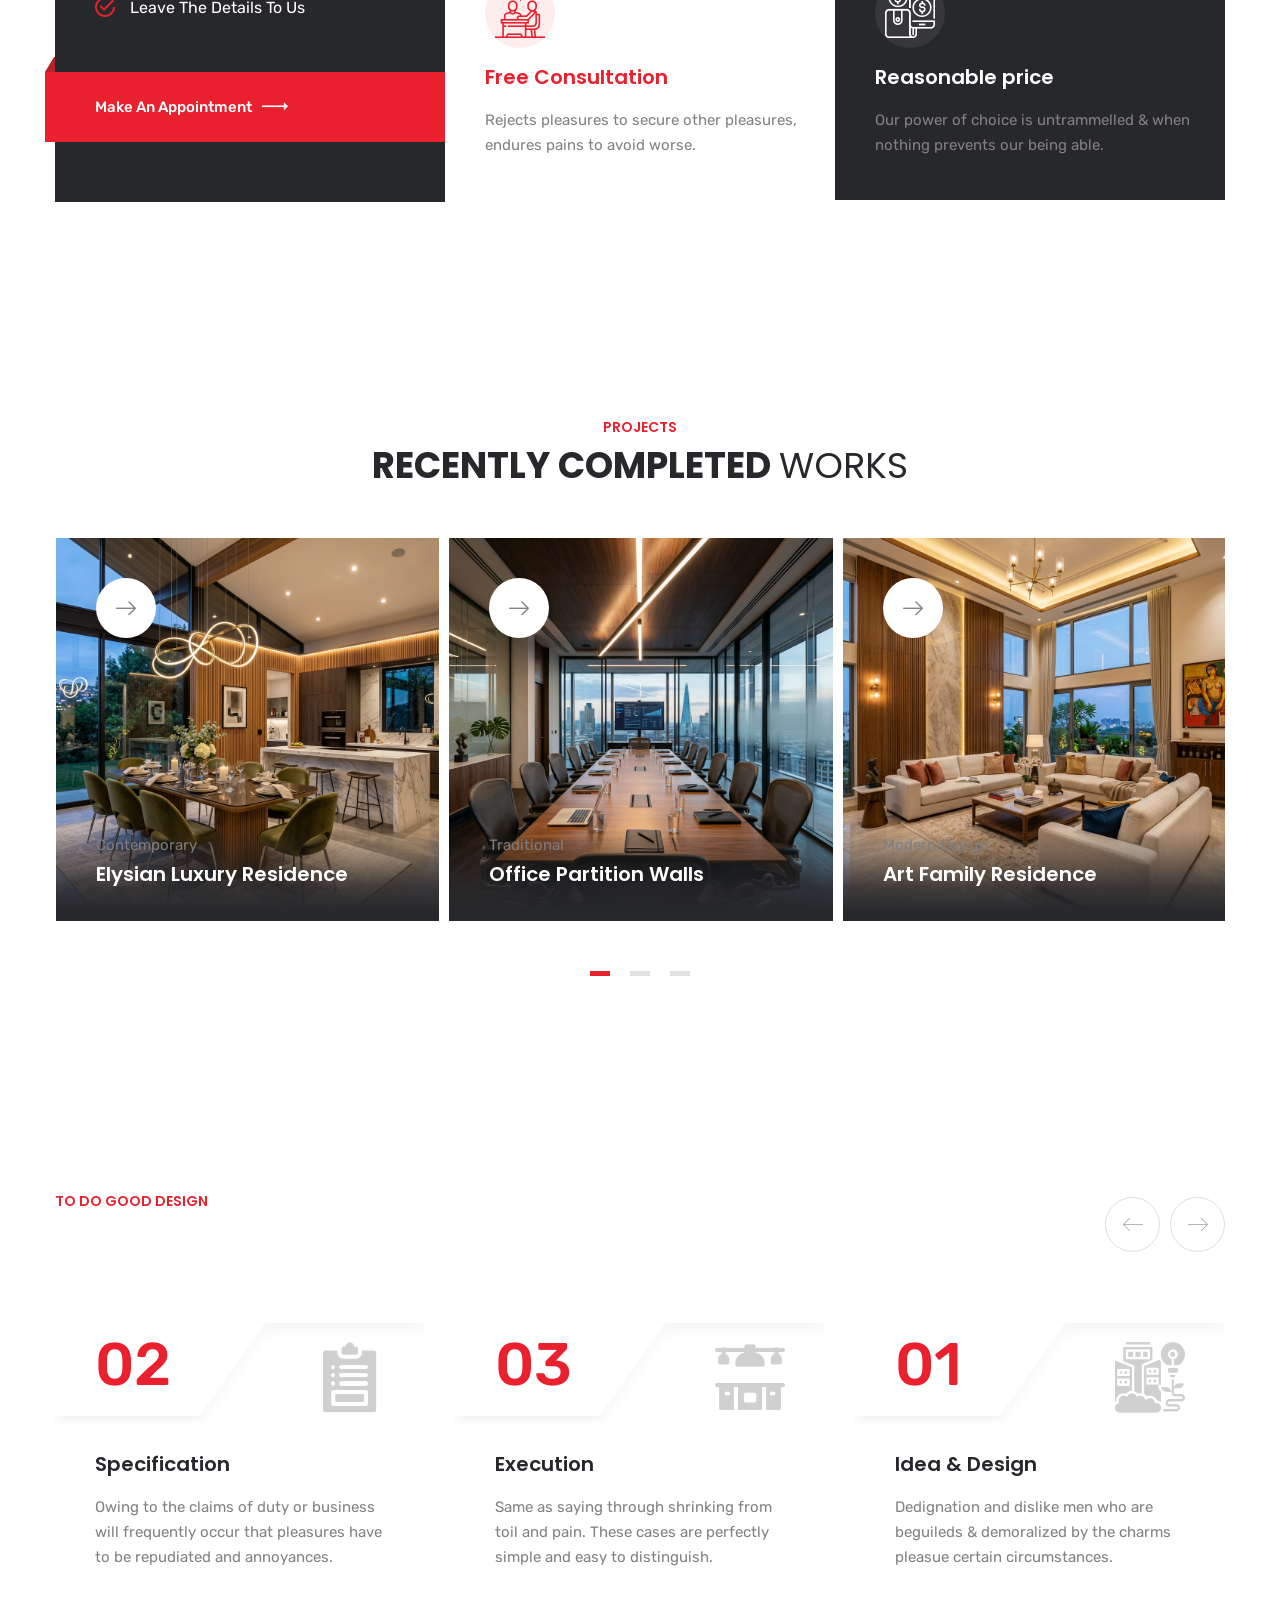
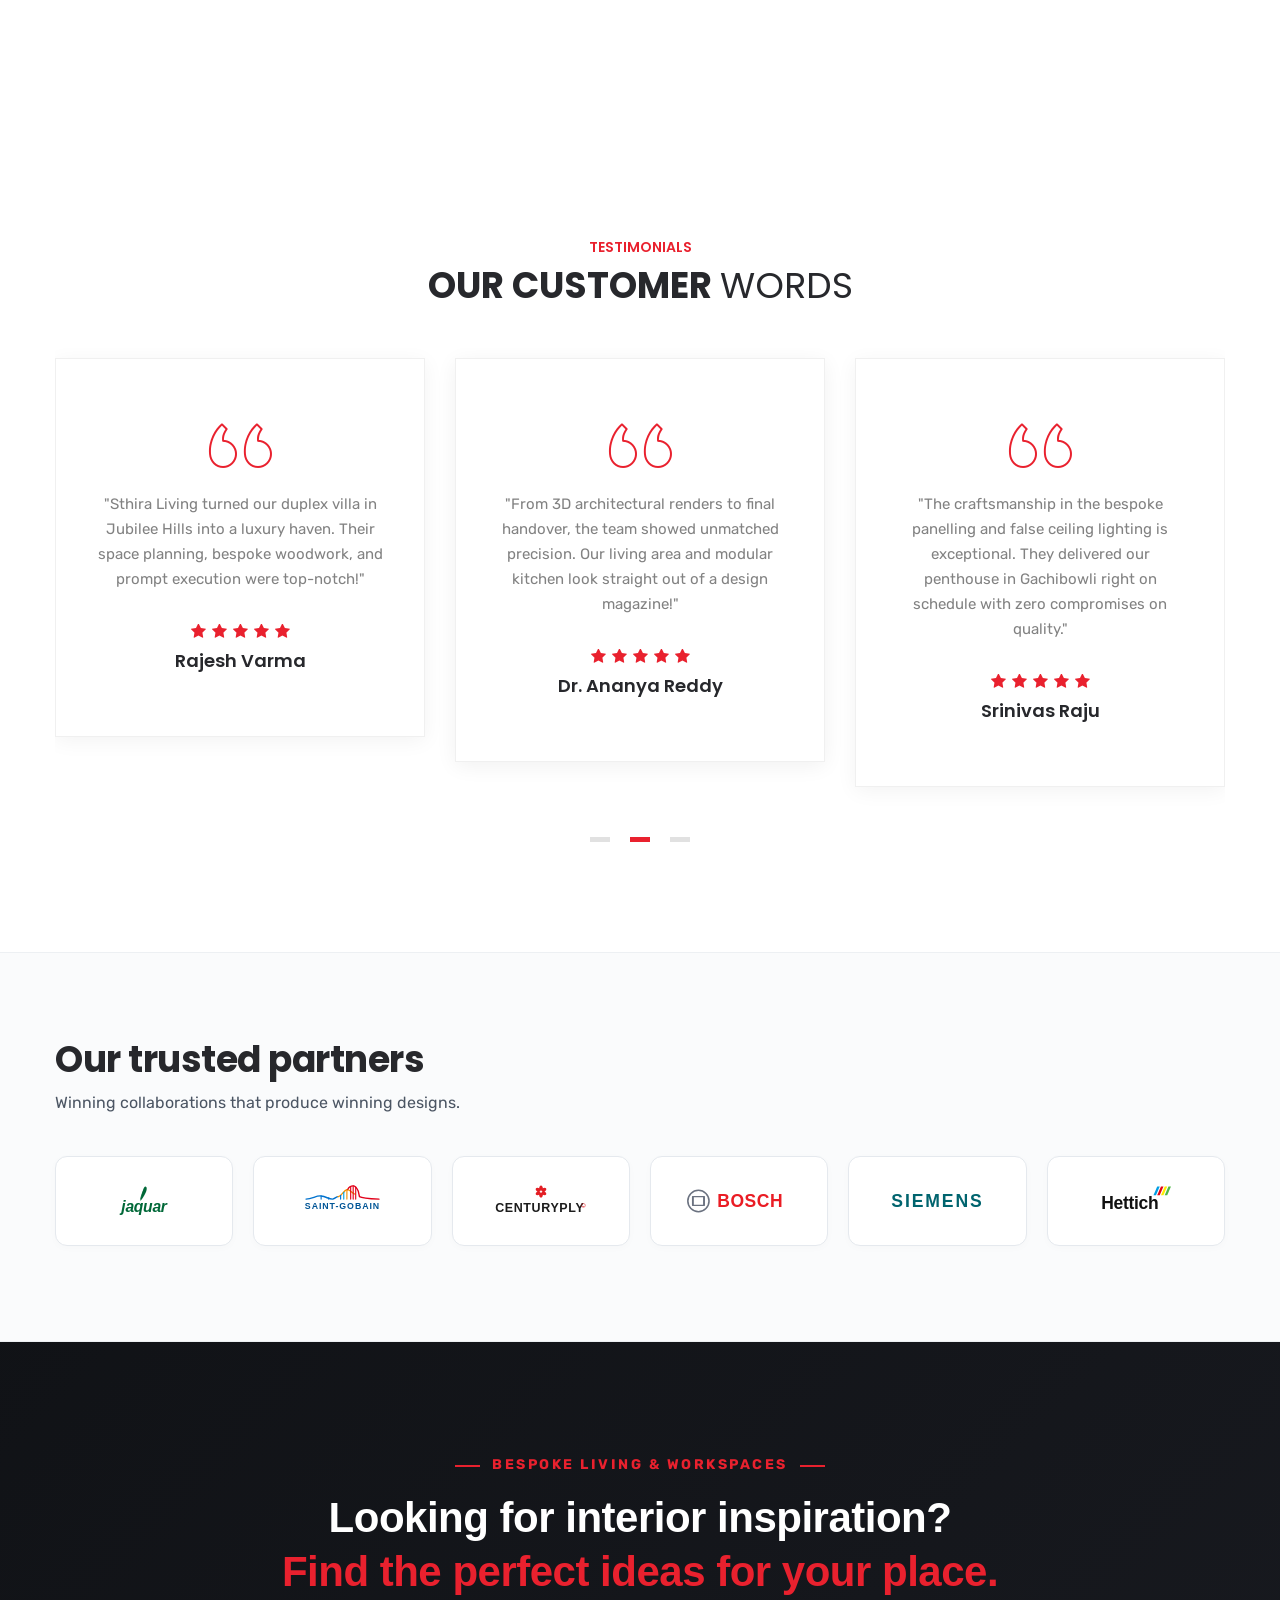
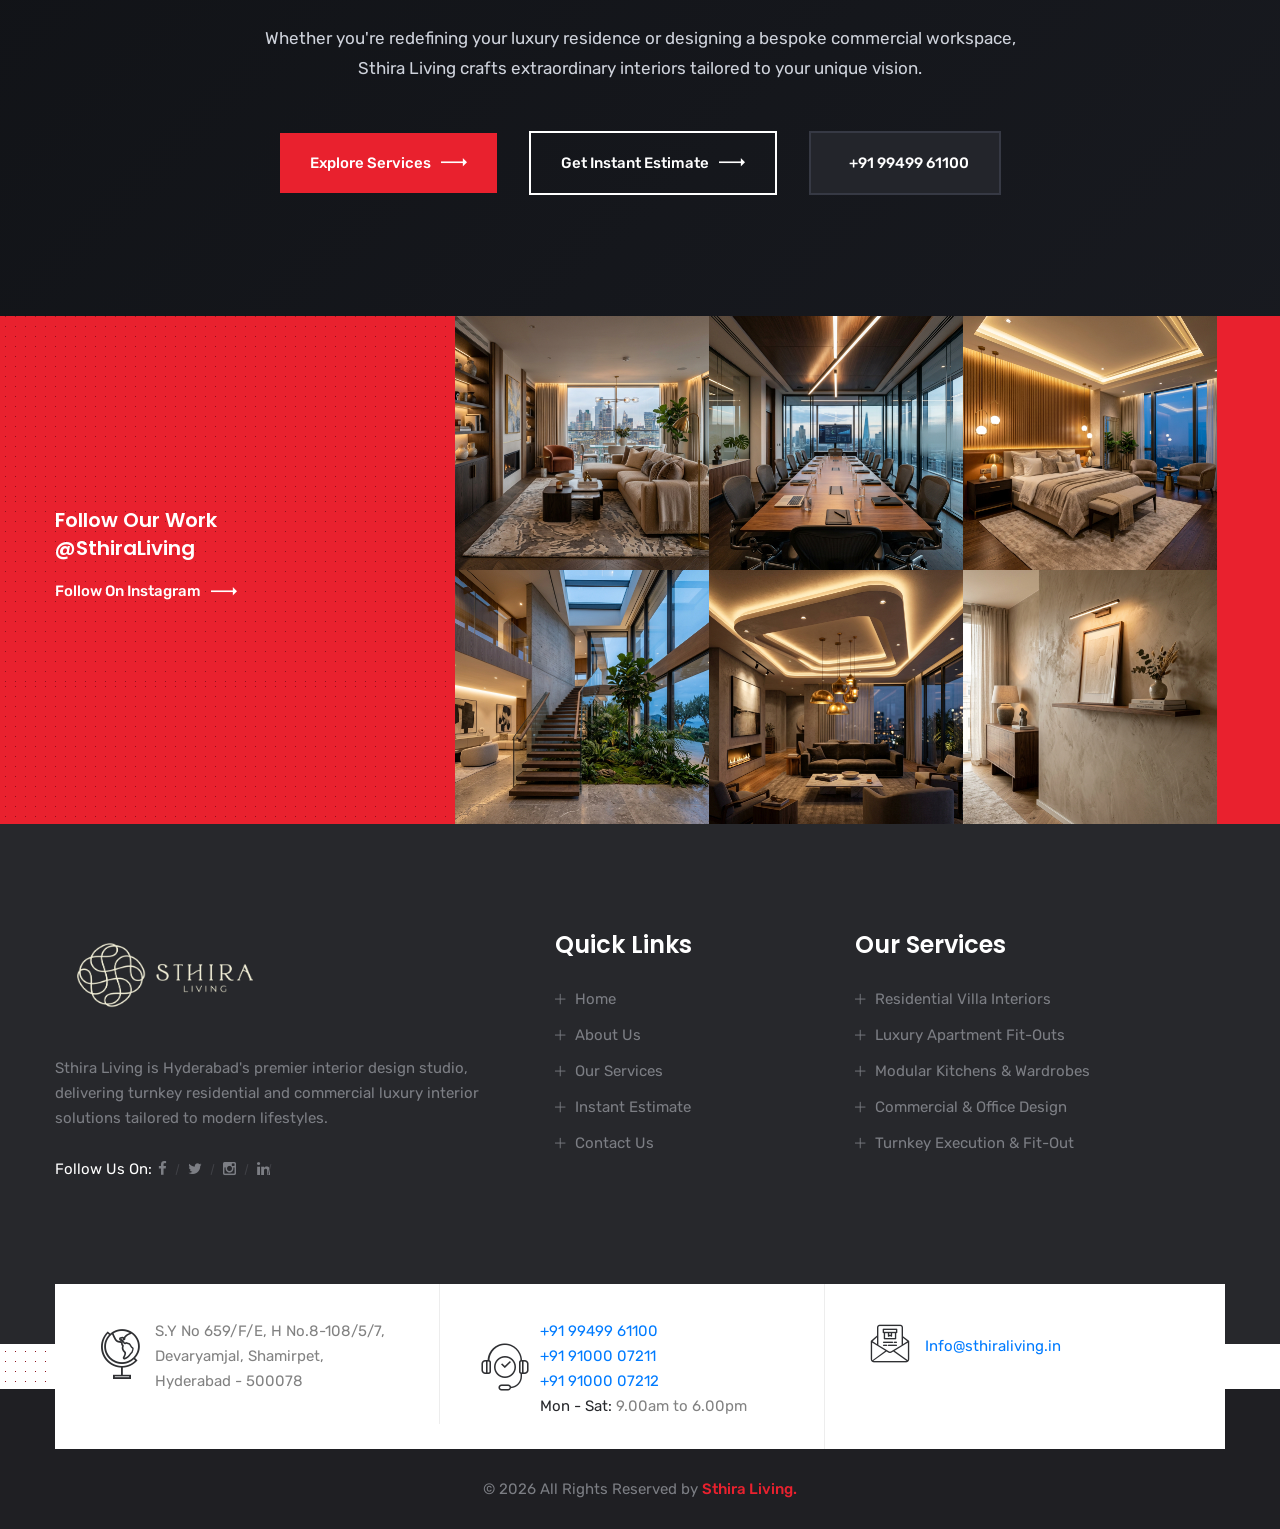
==== commit 590074c5: "Update contact phone numbers and remove hover profile image effect in testimonials" ====
--- a/index.html
+++ b/index.html
@@ -1235,29 +1235,6 @@
                                                 <h3>Rajesh Varma</h3>
                                             </div>
                                         </div>
-                                        <div class="overlay-content">
-                                            <div class="img-box">
-                                                <img src="images/testimonial/testi-male-1.png" alt="Rajesh Varma - Jubilee Hills Hyderabad">
-                                            </div>
-                                            <div class="text-box">
-                                                <p>"Sthira Living turned our duplex villa in Jubilee Hills into a luxury haven. Their space planning, bespoke woodwork, and prompt execution were top-notch!"</p>
-                                            </div>
-                                            <div class="quote-icon">
-                                                <span class="icon-quote3"></span>
-                                            </div>
-                                            <div class="client-info">
-                                                <div class="review-box">
-                                                    <ul>
-                                                        <li><i class="fa fa-star"></i></li>
-                                                        <li><i class="fa fa-star"></i></li>
-                                                        <li><i class="fa fa-star"></i></li>
-                                                        <li><i class="fa fa-star"></i></li>
-                                                        <li><i class="fa fa-star"></i></li>
-                                                    </ul>
-                                                </div>
-                                                <h3>Rajesh Varma</h3>
-                                            </div>
-                                        </div>
                                     </div>
                                 </div>
                                 <!--End Single Testimonial style2 -->
@@ -1285,29 +1262,6 @@
                                                 <h3>Dr. Ananya Reddy</h3>
                                             </div>
                                         </div>
-                                        <div class="overlay-content">
-                                            <div class="img-box">
-                                                <img src="images/testimonial/testi-female-1.png" alt="Dr. Ananya Reddy - Banjara Hills Hyderabad">
-                                            </div>
-                                            <div class="text-box">
-                                                <p>"From 3D architectural renders to final handover, the team showed unmatched precision. Our living area and modular kitchen look straight out of a design magazine!"</p>
-                                                <div class="quote-icon">
-                                                    <span class="icon-quote3"></span>
-                                                </div>
-                                            </div>
-                                            <div class="client-info">
-                                                <div class="review-box">
-                                                    <ul>
-                                                        <li><i class="fa fa-star"></i></li>
-                                                        <li><i class="fa fa-star"></i></li>
-                                                        <li><i class="fa fa-star"></i></li>
-                                                        <li><i class="fa fa-star"></i></li>
-                                                        <li><i class="fa fa-star"></i></li>
-                                                    </ul>
-                                                </div>
-                                                <h3>Dr. Ananya Reddy</h3>
-                                            </div>
-                                        </div>
                                     </div>
                                 </div>
                                 <!--End Single Testimonial style2 -->
@@ -1321,29 +1275,6 @@
                                             </div>
                                             <div class="text-box">
                                                 <p>"The craftsmanship in the bespoke panelling and false ceiling lighting is exceptional. They delivered our penthouse in Gachibowli right on schedule with zero compromises on quality."</p>
-                                            </div>
-                                            <div class="client-info">
-                                                <div class="review-box">
-                                                    <ul>
-                                                        <li><i class="fa fa-star"></i></li>
-                                                        <li><i class="fa fa-star"></i></li>
-                                                        <li><i class="fa fa-star"></i></li>
-                                                        <li><i class="fa fa-star"></i></li>
-                                                        <li><i class="fa fa-star"></i></li>
-                                                    </ul>
-                                                </div>
-                                                <h3>Srinivas Raju</h3>
-                                            </div>
-                                        </div>
-                                        <div class="overlay-content">
-                                            <div class="img-box">
-                                                <img src="images/testimonial/testi-male-2.png" alt="Srinivas Raju - Gachibowli Hyderabad">
-                                            </div>
-                                            <div class="text-box">
-                                                <p>"The craftsmanship in the bespoke panelling and false ceiling lighting is exceptional. They delivered our penthouse in Gachibowli right on schedule with zero compromises on quality."</p>
-                                                <div class="quote-icon">
-                                                    <span class="icon-quote3"></span>
-                                                </div>
                                             </div>
                                             <div class="client-info">
                                                 <div class="review-box">
@@ -1643,7 +1574,7 @@
                                             <span class="icon-support1"></span>
                                         </div>
                                         <div class="text">
-                                            <p><a href="tel:+919949961100">+91 99499 61100</a><br><a href="tel:+919982898289">+91 99828 98289</a><br> <span>Mon - Sat:</span> 9.00am to 6.00pm</p>
+                                            <p><a href="tel:+919949961100">+91 99499 61100</a><br><a href="tel:+919100007211">+91 91000 07211</a><br><a href="tel:+919100007212">+91 91000 07212</a><br> <span>Mon - Sat:</span> 9.00am to 6.00pm</p>
                                         </div>
                                     </div>
                                 </div>
--- a/css/style.css
+++ b/css/style.css
@@ -4846,8 +4846,13 @@
 .single-testimonial-style2 {
     position: relative;
     display: block;
-    border: 1px solid transparent;
-    transition: all 700ms ease 300ms;
+    background: #ffffff;
+    border: 1px solid #f0f0f0;
+    box-shadow: 0px 4px 20px rgba(0, 0, 0, 0.05);
+    transition: all 400ms ease;
+}
+.single-testimonial-style2:hover {
+    box-shadow: 0px 8px 30px rgba(0, 0, 0, 0.09);
 }
 .single-testimonial-style2 .inner-content{
     position: relative;
@@ -4859,12 +4864,11 @@
     display: block;
     padding: 55px 40px 62px;
     transform: translateY(0%);
-    transition: all 700ms ease 100ms;   
+    transition: all 400ms ease;
 }
 .single-testimonial-style2:hover .static-content{
-    opacity: 0;
-    transform: translateY(-10%);
-    transition: all 900ms ease 100ms;    
+    opacity: 1;
+    transform: translateY(0%);
 }
 
 .single-testimonial-style2 .static-content .quote-icon{
@@ -4906,22 +4910,10 @@
 }
 
 .single-testimonial-style2 .overlay-content {
-    position: absolute;
-    top: 0;
-    left: 0;
-    bottom: 0;
-    right: 0;
-    background: #ffffff;
-    display: block;
-    padding: 50px 40px 0;
-    opacity: 0;
-    transform: translateY(-10%);
-    transition: all 700ms ease 100ms;
+    display: none !important;
 }
 .single-testimonial-style2:hover .overlay-content{
-    opacity: 1;
-    transform: translateY(0%);
-    transition: all 900ms ease 100ms;    
+    display: none !important;
 }
 .single-testimonial-style2 .overlay-content .img-box{
     position: relative;
@@ -4975,19 +4967,16 @@
 	padding: 10px 0px 43px;
 }
 .testimonial-style2-content .owl-carousel .owl-stage-outer .owl-item.active .single-testimonial-style2{
-    -webkit-box-shadow: 0px 2px 5px 4px #f6f6f6; 
-    box-shadow: 0px 2px 5px 4px #f6f6f6;
-    transition: all 700ms ease 800ms;
+    -webkit-box-shadow: 0px 4px 20px rgba(0, 0, 0, 0.06); 
+    box-shadow: 0px 4px 20px rgba(0, 0, 0, 0.06);
+    transition: all 400ms ease;
 }
 .testimonial-style2-content .owl-carousel .owl-stage-outer .owl-item.active .single-testimonial-style2 .static-content{
-    opacity: 0;
-    transform: translateY(-10%); 
-    transition: all 900ms ease 300ms; 
+    opacity: 1;
+    transform: translateY(0%); 
 }
 .testimonial-style2-content .owl-carousel .owl-stage-outer .owl-item.active .single-testimonial-style2 .overlay-content{
-    opacity: 1;
-    transform: translateY(0%);
-    transition: all 900ms ease 300ms;    
+    display: none !important;
 }
 .testimonial-carousel .owl-dots {
     position: relative;
